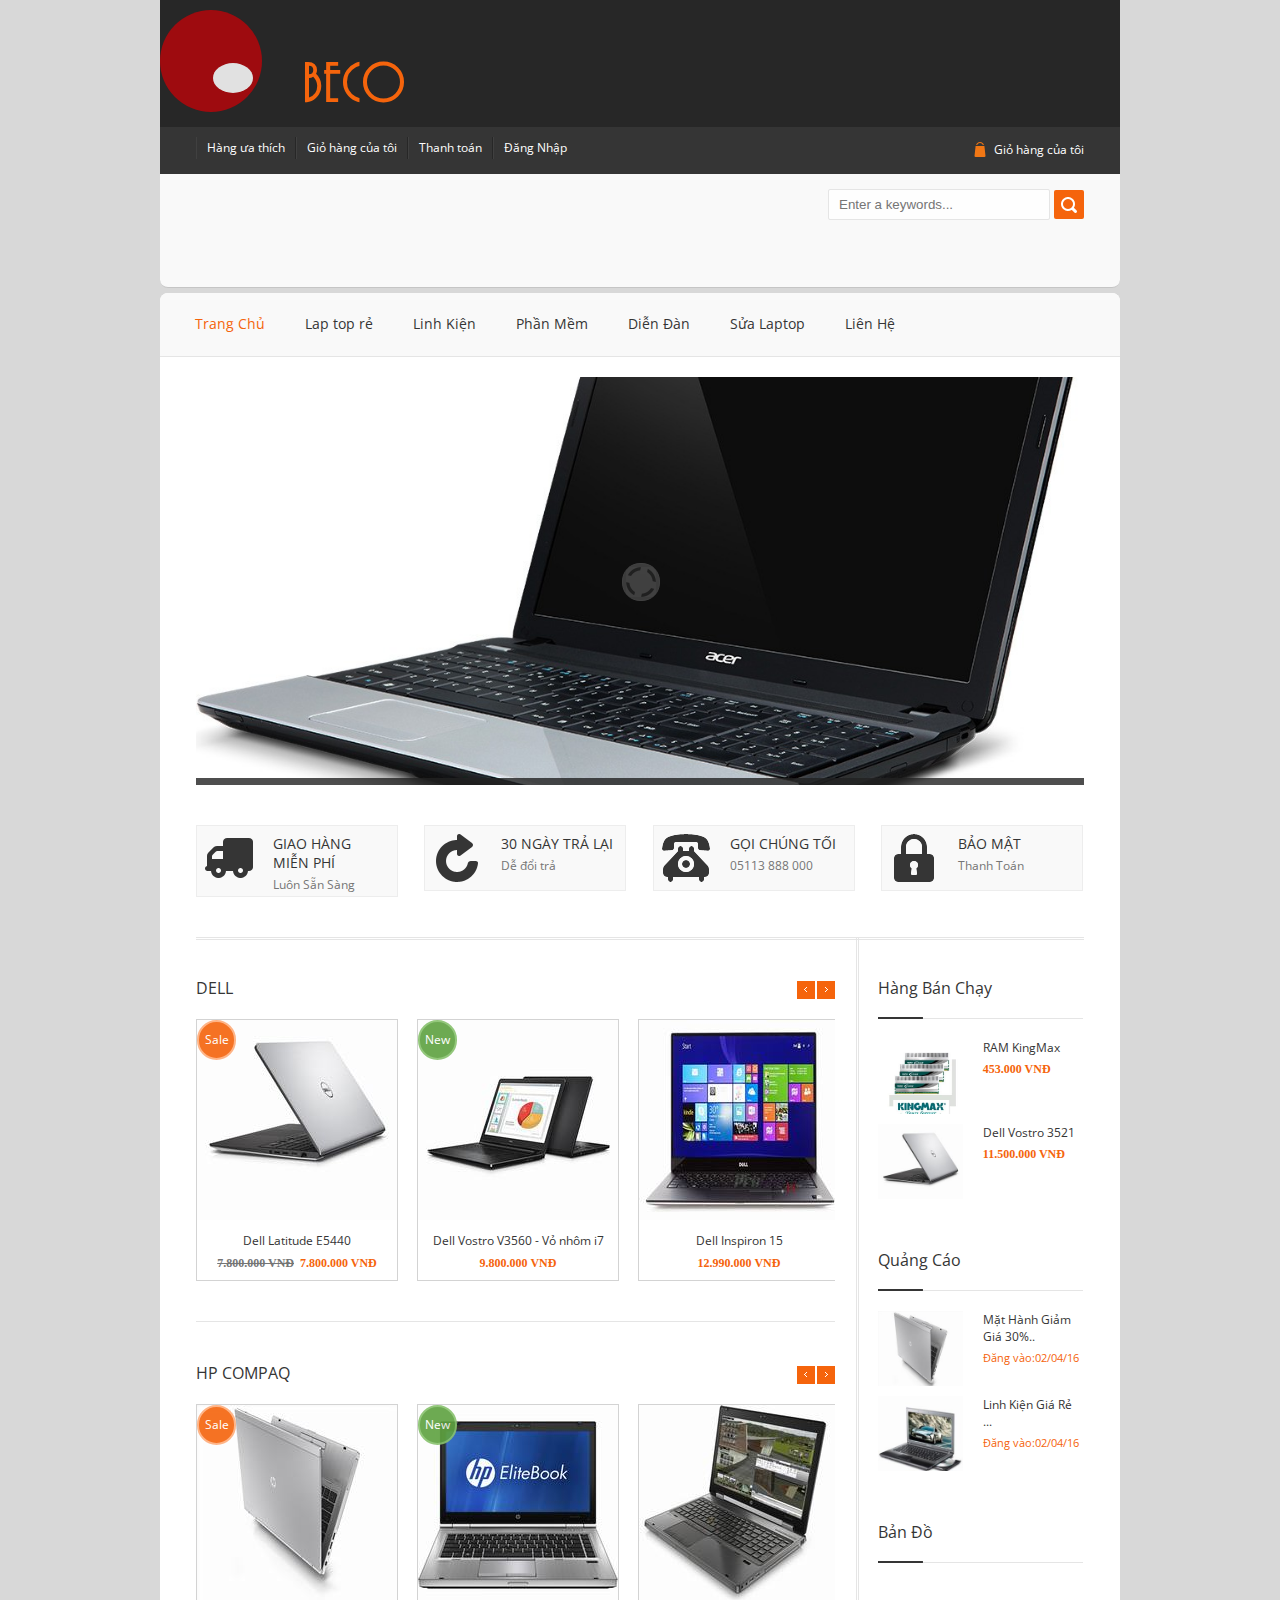
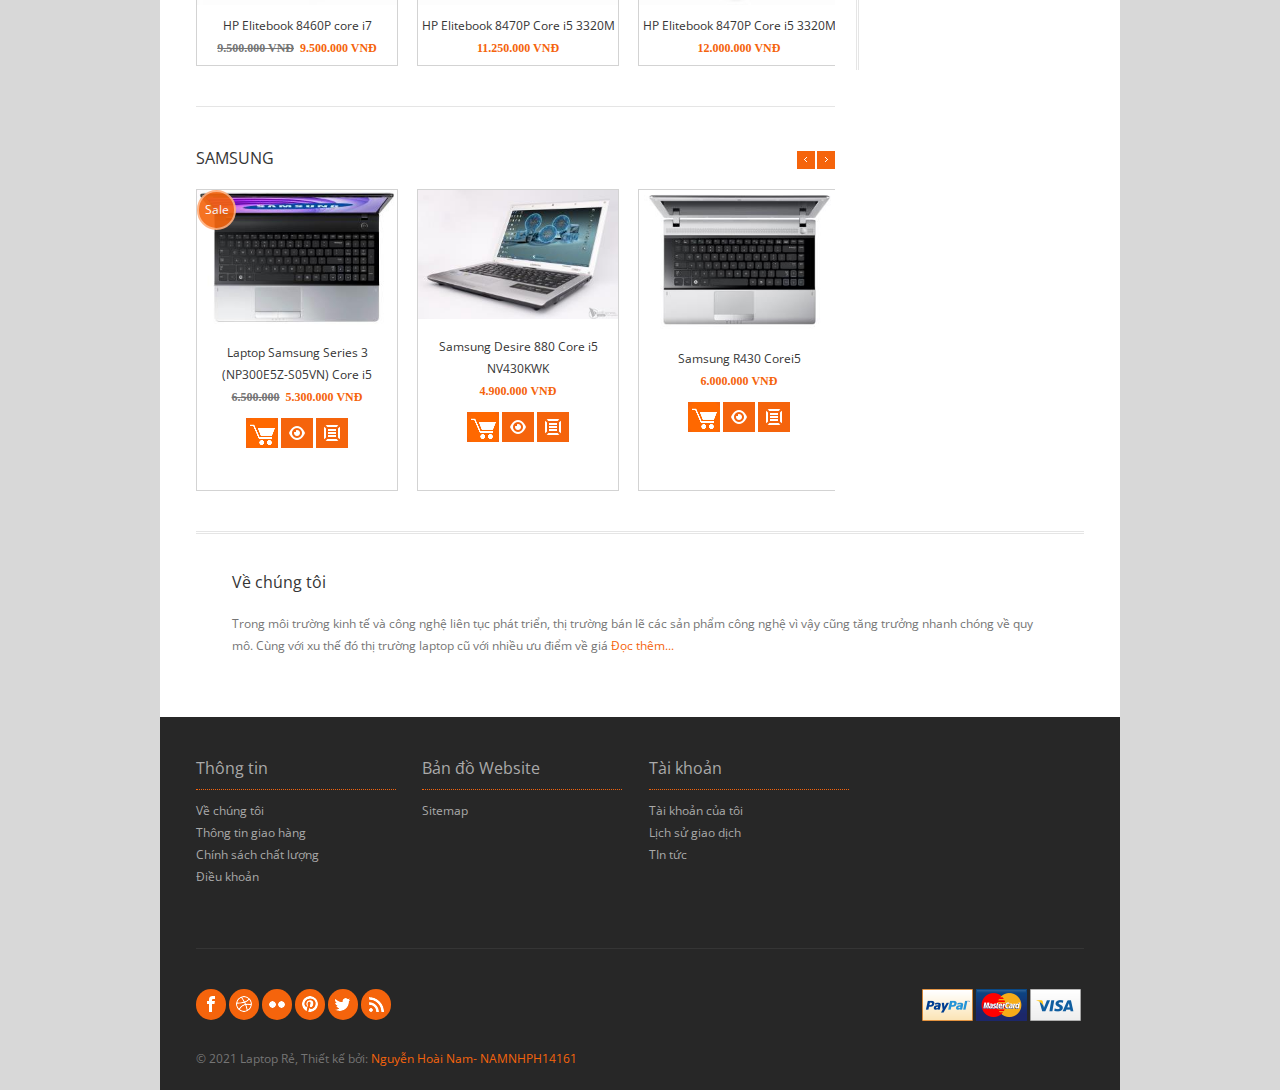
==== index.html @ 818a969f "end" ====
<!DOCTYPE HTML>
<html>

<head>
    <meta http-equiv="Content-Type" content="text/html; charset=utf-8">
    <title>Nguyễn Hoài Nam - NAMNHPH14161 </title>
    <meta name="viewport" content="width=device-width, initial-scale=1.0" />
    <link href="css/style.css" type="text/css" rel="stylesheet" media="screen" />
    <!-- General style -->
    <link href="css/prettyPhoto.css" type="text/css" rel="stylesheet" media="screen">
    <!-- prettyPhoto -->
    <link href="css/tipsy.css" type="text/css" rel="stylesheet" media="screen">
    <!--tooltip-->
    <link href="css/camera.css" type="text/css" rel="stylesheet" media="screen">
    <!--camera-->
    <link href="css/jcarousel.css" type="text/css" rel="stylesheet" media="screen" />
    <!-- list_work -->
    <link href='http://fonts.googleapis.com/css?family=Open+Sans:400,300,600,700|Arvo:400,400italic,700,700italic' rel='stylesheet' type='text/css'>
    <!-- <script src="https://ajax.googleapis.com/ajax/libs/jquery/1.12.0/jquery.min.js"></script> -->
    <script type="text/javascript" src="js/jquery-1.8.2.min.js"></script>
    <script type="text/javascript" src="http://code.google.com/apis/gears/gears_init.js">
    </script>


    <script type="text/javascript" src="js/css3-mediaqueries.js"></script>
    <!--mediaqueries-->
    <script type="text/javascript" src="js/modernizr-1.7.min.js"></script>
    <!--modernizr-->
    <script type="text/javascript" src="js/jquery.prettyPhoto.js"></script>
    <!-- prettyPhoto -->
    <script type="text/javascript" src="js/jquery.tipsy.js"></script>
    <!--tooltip-->
    <script type='text/javascript' src='js/jquery.easing.1.3.js'></script>
    <!--camera slider-->
    <script type='text/javascript' src='js/camera.min.js'></script>
    <!--camera slider-->
    <script type="text/javascript" src="js/jquery.jcarousel.min.js">
    </script>
    <!-- list_work -->
    <script type="text/javascript" src="js/jquery-hover-effect.js"></script>
    <!--Image Hover Effect-->
    <script type='text/javascript' src='js/jquery.hoverIntent.minified.js'></script>
    <!--menu-->
    <script type='text/javascript' src='js/jquery.dcmegamenu.1.3.3.js'></script>
    <!--menu-->
    <script type='text/javascript' src="js/jquery.tweet.js"></script>
    <!--twitter plugin-->
    <script type="text/javascript" src="js/jquery.quovolver.js"></script>
    <!--blockquote-->
    <script type="text/javascript" src="js/custom.js"></script>
    <!--custom-->
    <!--MENU-->
    <script type="text/javascript">
        $(document).ready(function($) {
            $('#mega-menu-3').dcMegaMenu({
                rowItems: '2',
                speed: 'fast',
                effect: 'fade'
            });
        });
    </script>
    <script type="text/javascript" src="http://maps.googleapis.com/maps/api/js?sensor=false&language=vi"></script>
    <script type="text/javascript">
        var map;

        function initialize() {
            var myLatlng = new google.maps.LatLng(10.843928, 106.717672);
            var myOptions = {
                zoom: 16,
                center: myLatlng,
                mapTypeId: google.maps.MapTypeId.ROADMAP
            }
            map = new google.maps.Map(document.getElementById("div_id"), myOptions);
            // Biến text chứa nội dung sẽ được hiển thị
            var text;
            text = "<b style='color:#00F' " +
                "style='text-align:center'>Nhà của mình nè!<br />" +
                "<img src='citihouse-logo.jpg'  /></b>";
            var infowindow = new google.maps.InfoWindow({
                content: text,
                size: new google.maps.Size(100, 50),
                position: myLatlng
            });
            infowindow.open(map);
            var marker = new google.maps.Marker({
                position: myLatlng,
                map: map,
                title: "Cửa hàng Laptop Rẻ"
            });
        }
    </script>
</head>

<body>
    <div id="page_wrap">
        <header>
            <div id="top">
                <div style="text-align: center; float: left;">
                    <svg width="102" height=102>
                        <circle cx=51 cy=51 r=51 style="fill: #9e0b0f;" />
                        <ellipse cx=73 cy=68 rx=20 ry=15 style="fill: #e1e1e1;"></ellipse>
                    </svg>
                    <span id="fontlogo" style="float: initial; top: -10px;">BECO</span>
                </div>

            </div>
            <!--end:top-->
            <div id="top2">
                <ul class="myaccountmenu">
                    <li><a href="#">Hàng ưa thích</a></li>
                    <li><a href="#">Giỏ hàng của tôi</a></li>
                    <li><a href="cart.html">Thanh toán</a></li>
                    <li class="login"><a href="#login-box" class="last login-window">Đăng Nhập</a></li>
                </ul>
                <div id="login-box" class="login-popup">
                    <a href="#" class="close"><img src="images/process-stop.png" class="btn_close" title="Close Window" alt="Close" /></a>
                    <form method="post" class="signin" action="#">
                        <fieldset class="textbox">
                            <label class="username">
                        <span>Tên đăng nhập hoặc email</span>
                        <input id="username" name="username" value="" type="text" autocomplete="on" placeholder="Username">
                        </label>
                            <label class="password">
                        <span>Mật Khẩu</span>
                        <input id="password" name="password" value="" type="password" placeholder="Password">
                        </label>
                            <button class="submit button" type="button">Đăng Nhập</button>
                            <p>
                                <a class="forgot" href="#">Quên mật khẩu?</a> / <a class="register" href="dang-ky.html">Tạo Tài Khoản</a>
                            </p>
                        </fieldset>
                    </form>
                </div>
                <div id="demo-header">
                    <a id="cart-link" href="cart.html" title="Cart">Giỏ hàng của tôi</a>

                </div>
                <!-- /demoheader -->
            </div>
            <!--end:top2-->
            <div id="top3">
                <h1 class="logo"><a href="index.html">Laptop giá rẻ</a></h1>
                <form action="#" method="post" class="search_bar">
                    <fieldset>
                        <input type="text" name="search" class="search" value="Enter a keywords..." onBlur="if (this.value == ''){this.value = 'Enter a keywords...'; }" onFocus="if (this.value== 'Enter a keywords...') {this.value = ''; }" />
                        <input type="submit" name="submit" value="Search" class="submit" />
                    </fieldset>
                </form>
            </div>
            <!--end:top3-->
        </header>
        <div id="container">
            <nav>
                <ul id="mega-menu-3" class="mega-menu">
                    <li class="first"><a href="#" class="current">Trang Chủ</a></li>
                    <li><a href="laptop-re.html">Lap top rẻ</a>
                        <ul>
                            <li><a href="acerhtml">Laptop cũ đời Mới</a>
                                <ul>
                                    <li><a href="dell.html">Dell</a></li>
                                    <li><a href="hp.html">HP</a></li>
                                    <li><a href="acer.html">Acer</a></li>
                                    <li><a href="#">Vaio</a></li>
                                    <li><a href="#">Toshiba</a></li>
                                    <li><a href="#">Samsung</a></li>
                                </ul>
                            </li>

                        </ul>
                    </li>

                    <li><a href="linh-kien.html">Linh Kiện</a>
                        <ul>
                            <li><a href="#">Màn Hình</a></li>
                            <li><a href="linhkien-chuot.html">Chuột</a></li>
                            <li><a href="#">Bàn Phím</a></li>
                            <li><a href="#">CPU</a></li>
                            <li><a href="#">RAM</a></li>
                            <li><a href="#">Sạc pin</a></li>
                        </ul>
                    </li>
                    <li><a href="phan-mem.html">Phần Mềm</a>
                        <ul>
                            <li>
                                <ul>
                                    <li><a href="#">Văn Phòng</a></li>
                                    <li><a href="#">Diệt Virus</a></li>
                                    <li><a href="#">Đồ Họa</a></li>
                                </ul>

                            </li>

                        </ul>
                    </li>
                    <li><a href="#">Diễn Đàn</a>

                    </li>
                    <li><a href="#">Sửa Laptop</a>
                        <ul>
                            <li><a href="#">Sửa màn hình</a></li>
                            <li><a href="#">Sửa bàn phím</a></li>
                            <li><a href="#">Sửa Main Laptop</a></li>

                        </ul>
                    </li>
                    <li><a href="ban-do.html">Liên Hệ</a></li>
                </ul>
            </nav>
            <!--end:grey-->
            <div class="content-wrap">
                <div id="featured">
                    <div class="camera_wrap camera_emboss " id="camera_wrap_1">
                        <div data-src="images/featured/dell-1.jpg">
                            <div class="camera_caption moveFromLeft">
                                <h2>ACER- Phong Cách Thượng Lưu</h2>
                                <p>Thiết kế hoàn hảo. </p>
                                <div class="button">
                                    <a href="#">Cho vào giỏ</a>
                                    <a href="#">Thanh Toán</a>
                                </div>
                            </div>
                        </div>
                        <div data-src="images/featured/vaio-2.jpg">
                            <div class="camera_caption moveFromLeft">
                                <h2>VAIO</h2>
                                <p>Cấu hình cao- Giá cả phải chăng. </p>
                                <div class="button">
                                    <a href="#">Cho vào giỏ</a>
                                    <a href="#">Thanh Toán</a>
                                </div>
                            </div>
                        </div>
                        <div data-src="images/featured/vaio-3.jpg">
                            <div class="camera_caption moveFromLeft">
                                <h2>VAIO</h2>
                                <p>Mượt mà, đậm phong cách. </p>
                                <div class="button">
                                    <a href="#">Cho vào giỏ</a>
                                    <a href="#">Thanh Toán</a>
                                </div>
                            </div>
                        </div>
                        <div data-src="images/featured/acer-4.jpg">
                            <div class="camera_caption moveFromLeft">
                                <h2>ACER- Vươn lên tầm cao mới</h2>
                                <p>Cấu hình mạnh- Giá phải chăng. </p>
                                <div class="button">
                                    <a href="#">Cho vào giỏ</a>
                                    <a href="#">Thanh Toán</a>
                                </div>
                            </div>
                        </div>
                    </div>
                    <!-- #camera_wrap_1 -->
                    <div style="clear:both; display:block; height:40px"></div>
                </div>
                <!--end:featured-->
                <div id="intro">
                    <div class="one-fourth serv first">
                        <img src="images/service-1.png" alt="">
                        <h3><a href="#">Giao Hàng Miễn Phí</a></h3>
                        <span>Luôn Sẵn Sàng</span>
                    </div>
                    <div class="one-fourth serv">
                        <img src="images/service-2.png" alt="">
                        <h3><a href="#">30 ngày trả lại</a></h3>
                        <span>Dễ đổi trả</span>
                    </div>
                    <div class="one-fourth serv">
                        <img src="images/service-3.png" alt="">
                        <h3><a href="#">Gọi chúng tối</a></h3>
                        <span>05113 888 000</span>
                    </div>
                    <div class="one-fourth serv">
                        <img src="images/service-4.png" alt="">
                        <h3><a href="#">Bảo mật</a></h3>
                        <span>Thanh Toán</span>
                    </div>
                </div>
                <div class="container-2">
                    <section class="content">
                        <div class="list_work">
                            <h4>DELL</h4>
                            <ul id="mycarousel" class="jcarousel-skin-tango item da-thumbs">
                                <li style="border: solid lightgray 1px;">
                                    <img src="images/products/dell1.jpg" alt="" />
                                    <span>Dell Latitude E5440<br><small class="sale">7.800.000 VNĐ</small>&nbsp;&nbsp;<small>7.800.000 VNĐ</small></span>
                                    <span class="sale">Sale</span>
                                    <article class="da-animate da-slideFromRight" style="display: block;">
                                        <h3>Dell Latitude E5440</h3>
                                        <p>
                                            <a href="chi-tiet-san-pham-DellE5440.html" class="link tip" title="Detail"></a>&nbsp;
                                            <a href="#" class="cart tip" title="Thêm Vào Giỏ"></a>&nbsp;&nbsp;
                                            <a href="images/preview/dell-1.png" rel="prettyPhoto[gallery1]" class="zoom tip" title="Phóng To"></a>
                                        </p>
                                    </article>
                                </li>
                                <li style="border: solid lightgray 1px;">
                                    <img src="images/products/dell4.jpg" alt="" />
                                    <span>Dell Vostro V3560 - Vỏ nhôm i7<br><small>9.800.000 VNĐ</small></span>
                                    <span class="new">New</span>
                                    <article class="da-animate da-slideFromRight" style="display: block;">
                                        <h3>Dell Vostro V3560</h3>
                                        <p>
                                            <a href="chi-tiet-san-pham-Dell3560.html" class="link tip" title="Detail"></a>&nbsp;
                                            <a href="#" class="cart tip" title="Thêm Vào Giỏ"></a>&nbsp;&nbsp;
                                            <a href="images/preview/dell-2.png" rel="prettyPhoto[gallery1]" class="zoom tip" title="Phóng To"></a>
                                        </p>
                                    </article>
                                </li>
                                <li style="border: solid lightgray 1px;">
                                    <img src="images/products/dell2.jpg" alt="" />
                                    <span>Dell Inspiron 15<br><small>12.990.000 VNĐ</small></span>
                                    <article class="da-animate da-slideFromRight" style="display: block;">
                                        <h3>Dell Inspiron 15</h3>
                                        <p>
                                            <a href="#" class="link tip" title="Detail"></a>&nbsp;
                                            <a href="#" class="cart tip" title="Thêm Vào Giỏ"></a>&nbsp;&nbsp;
                                            <a href="images/preview/dell-3.png" rel="prettyPhoto[gallery1]" class="zoom tip" title="Phóng To"></a>
                                        </p>
                                    </article>
                                </li>
                                <li style="border: solid lightgray 1px;">
                                    <img src="images/products/dell3.jpg" alt="" />
                                    <span>Dell Vostro 3560<br><small>9.250.000 VNĐ</small></span>
                                    <article class="da-animate da-slideFromRight" style="display: block;">
                                        <h3>Dell Vostro 3560</h3>
                                        <p>
                                            <a href="chitiet-sanpham.html" class="link tip" title="Detail"></a>&nbsp;
                                            <a href="#" class="cart tip" title="Thêm Vào Giỏ"></a>&nbsp;&nbsp;
                                            <a href="images/preview/dell-2.png" rel="prettyPhoto[gallery1]" class="zoom tip" title="Phóng To"></a>
                                        </p>
                                    </article>
                                </li>
                                <li style="border: solid lightgray 1px;">
                                    <img src="images/products/dell2.jpg" alt="" />
                                    <span>Dell Latitude E6420<br><small>10.250.000 VNĐ</small></span>
                                    <article class="da-animate da-slideFromRight" style="display: block;">
                                        <h3>Dell Latitude E6420</h3>
                                        <p>
                                            <a href="chitiet-sanpham.html" class="link tip" title="Detail"></a>&nbsp;
                                            <a href="#" class="cart tip" title="Thêm Vào Giỏ"></a>&nbsp;&nbsp;
                                            <a href="images/preview/dell-3.png" rel="prettyPhoto[gallery1]" class="zoom tip" title="Phóng To"></a>
                                        </p>
                                    </article>
                                </li>
                                <li style="border: solid lightgray 1px;">
                                    <img src="images/products/dell1.jpg" alt="" />
                                    <span>Dell Inspiton 3240<br><small>7.250.000 VNĐ</small></span>
                                    <article class="da-animate da-slideFromRight" style="display: block;">
                                        <h3>Dell Inspiton 3240</h3>
                                        <p>
                                            <a href="chitiet-sanpham.html" class="link tip" title="Detail"></a>&nbsp;
                                            <a href="#" class="cart tip" title="Thêm Vào Giỏ"></a>&nbsp;&nbsp;
                                            <a href="images/preview/dell-1.png" rel="prettyPhoto[gallery1]" class="zoom tip" title="Phóng To"></a>
                                        </p>
                                    </article>
                                </li>
                            </ul>
                        </div>
                        <!--end:list_work-->


                        <div class="list_work">
                            <h4>HP COMPAQ</h4>
                            <ul id="mycarousel" class="jcarousel-skin-tango item da-thumbs">
                                <li style="border: solid lightgray 1px;">
                                    <img src="images/products/hp-1.jpg" alt="" />
                                    <span>HP Elitebook 8460P core i7<br><small class="sale">9.500.000 VNĐ</small>&nbsp;&nbsp;<small>9.500.000 VNĐ</small></span>
                                    <span class="sale">Sale</span>
                                    <article class="da-animate da-slideFromRight" style="display: block;">
                                        <h3>HP Elitebook 8460P core i7</h3>
                                        <p>
                                            <a href="#" class="link tip" title="Detail"></a>&nbsp;
                                            <a href="#" class="cart tip" title="Thêm Vào Giỏ"></a>&nbsp;&nbsp;
                                            <a href="images/preview/hp-1.png" rel="prettyPhoto[gallery1]" class="zoom tip" title="Phóng To"></a>
                                        </p>
                                    </article>
                                </li>
                                <li style="border: solid lightgray 1px;">
                                    <img src="images/products/hp-2.jpg" alt="" />
                                    <span>HP Elitebook 8470P Core i5 3320M<br><small>11.250.000 VNĐ</small></span>
                                    <span class="new">New</span>
                                    <article class="da-animate da-slideFromRight" style="display: block;">
                                        <h3>HP Elitebook 8470P Core i5 3320M</h3>
                                        <p>
                                            <a href="#" class="link tip" title="Detail"></a>&nbsp;
                                            <a href="#" class="cart tip" title="Thêm Vào Giỏ"></a>&nbsp;&nbsp;
                                            <a href="images/preview/hp-2.png" rel="prettyPhoto[gallery1]" class="zoom tip" title="Phóng To"></a>
                                        </p>
                                    </article>
                                </li>
                                <li style="border: solid lightgray 1px;">
                                    <img src="images/products/hp-3.jpg" alt="" />
                                    <span>HP Elitebook 8470P Core i5 3320M<br><small>12.000.000 VNĐ</small></span>
                                    <article class="da-animate da-slideFromRight" style="display: block;">
                                        <h3>HP Elitebook 8470P Core i5 3320M</h3>
                                        <p>
                                            <a href="#" class="link tip" title="Detail"></a>&nbsp;
                                            <a href="#" class="cart tip" title="Thêm Vào Giỏ"></a>&nbsp;&nbsp;
                                            <a href="images/preview/hp-3.png" rel="prettyPhoto[gallery1]" class="zoom tip" title="Phóng To"></a>
                                        </p>
                                    </article>
                                </li>
                                <li style="border: solid lightgray 1px;">
                                    <img src="images/products/hp-4.jpg" alt="" />
                                    <span>Dell Vostro 3560<br><small>9.250.000 VNĐ</small></span>
                                    <article class="da-animate da-slideFromRight" style="display: block;">
                                        <h3>Dell Vostro 3560</h3>
                                        <p>
                                            <a href="chitiet-sanpham.html" class="link tip" title="Detail"></a>&nbsp;
                                            <a href="#" class="cart tip" title="Thêm Vào Giỏ"></a>&nbsp;&nbsp;
                                            <a href="images/preview/hp-1.png" rel="prettyPhoto[gallery1]" class="zoom tip" title="Phóng To"></a>
                                        </p>
                                    </article>
                                </li>
                                <li style="border: solid lightgray 1px;">
                                    <img src="images/products/hp-5.jpg" alt="" />
                                    <span>Dell Latitude E6420<br><small>10.250.000 VNĐ</small></span>
                                    <article class="da-animate da-slideFromRight" style="display: block;">
                                        <h3>Dell Latitude E6420</h3>
                                        <p>
                                            <a href="chitiet-sanpham.html" class="link tip" title="Detail"></a>&nbsp;
                                            <a href="#" class="cart tip" title="Thêm Vào Giỏ"></a>&nbsp;&nbsp;
                                            <a href="images/preview/hp-3.png" rel="prettyPhoto[gallery1]" class="zoom tip" title="Phóng To"></a>
                                        </p>
                                    </article>
                                </li>
                                <li style="border: solid lightgray 1px;">
                                    <img src="images/products/hp-6.jpg" alt="" />
                                    <span>Dell Inspiton 3240<br><small>7.250.000 VNĐ</small></span>
                                    <article class="da-animate da-slideFromRight" style="display: block;">
                                        <h3>Dell Inspiton 3240</h3>
                                        <p>
                                            <a href="chitiet-sanpham.html" class="link tip" title="Detail"></a>&nbsp;
                                            <a href="#" class="cart tip" title="Thêm Vào Giỏ"></a>&nbsp;&nbsp;
                                            <a href="images/preview/hp-3.png" rel="prettyPhoto[gallery1]" class="zoom tip" title="Phóng To"></a>
                                        </p>
                                    </article>
                                </li>
                            </ul>
                        </div>
                        <!--end:list_work-->



                        <div class="list_work list_work2">
                            <h4>SAMSUNG</h4>
                            <ul id="mycarouselnew" class="jcarousel-skin-tango item">
                                <li style="border: solid lightgray 1px;">
                                    <img src="images/products/ss-1.jpg" alt="" />
                                    <span>Laptop Samsung Series 3 (NP300E5Z-S05VN) Core i5 <br><small class="sale">6.500.000</small>&nbsp;&nbsp;<small>5.300.000 VNĐ</small></span>
                                    <span class="sale">Sale</span>
                                    <ul>
                                        <li><a href="#" class="cart tip" title="Thêm Vào Giỏ">Thêm Vào Giỏ</a></li>
                                        <li><a href="images/preview/samsung-1.png" rel="prettyPhoto[gallery1]" class="zoom tip" title="Zoom">Phóng To</a></li>
                                        <li><a href="#" class="compare tip" title="Compare">So Sánh</a></li>
                                    </ul>
                                </li>
                                <li style="border: solid lightgray 1px;">
                                    <img src="images/products/ss-2.jpg" alt="" />
                                    <span>Samsung Desire 880 Core i5 NV430KWK<br><small>4.900.000 VNĐ</small></span>
                                    <ul>
                                        <li><a href="#" class="cart tip" title="Thêm Vào Giỏ">Thêm Vào Giỏ</a></li>
                                        <li><a href="images/preview/samsung-2.png" rel="prettyPhoto[gallery1]" class="zoom tip" title="Zoom">Phóng To</a></li>
                                        <li><a href="http://html5awesome.com/themeforest/shopymart/#.html" class="compare tip" title="Compare">So Sánh</a></li>
                                    </ul>
                                </li>
                                <li style="border: solid lightgray 1px;">
                                    <img src="images/products/ss-3.jpg" alt="" />
                                    <span>Samsung R430 Corei5<br><small>6.000.000 VNĐ</small></span>
                                    <ul>
                                        <li><a href="#" class="cart tip" title="Thêm Vào Giỏ">Thêm Vào Giỏ</a></li>
                                        <li><a href="images/preview/samsung-3.png" rel="prettyPhoto[gallery1]" class="zoom tip" title="Zoom">Phóng To</a></li>
                                        <li><a href="#" class="compare tip" title="Compare">So Sánh</a></li>
                                    </ul>
                                </li>
                                <li style="border: solid lightgray 1px;">
                                    <img src="images/products/ss-4.jpg" alt="" />
                                    <span>Samsung NP-N148-DP08NV<br><small>10.250.000 VNĐ</small></span>
                                    <ul>
                                        <li><a href="#" class="cart tip" title="Thêm Vào Giỏ">Thêm Vào Giỏ</a></li>
                                        <li><a href="images/preview/samsung-1.png" rel="prettyPhoto[gallery1]" class="zoom tip" title="Zoom">Phóng To</a></li>
                                        <li><a href="http://html5awesome.com/themeforest/shopymart/#.html" class="compare tip" title="Compare">So Sánh</a></li>
                                    </ul>
                                </li>
                                <li style="border: solid lightgray 1px;">
                                    <img src="images/products/ss-5.jpg" alt="" />
                                    <span>Samsung R439-DA09VN -core i5 <br><small>4.200.000 VNĐ</small></span>
                                    <ul>
                                        <li><a href="#" class="cart tip" title="Thêm Vào Giỏ">Thêm Vào Giỏ</a></li>
                                        <li><a href="images/preview/samsung-1.png" rel="prettyPhoto[gallery1]" class="zoom tip" title="Zoom">Phóng To</a></li>
                                        <li><a href="#" class="compare tip" title="Compare">So Sánh</a></li>
                                    </ul>
                                </li>
                                <li style="border: solid lightgray 1px;">
                                    <img src="images/products/ss-6.jpg" alt="" />
                                    <span>Samsung R439-DA09VN -core i5<br><small>5.250.000 VNĐ</small></span>
                                    <ul>
                                        <li><a href="#" class="cart tip" title="Thêm Vào Giỏ">Thêm Vào Giỏ</a></li>
                                        <li><a href="images/preview/samsung-1.png" rel="prettyPhoto[gallery1]" class="zoom tip" title="Zoom">Phóng To</a></li>
                                        <li><a href="#" class="compare tip" title="Compare">So Sánh</a></li>
                                    </ul>
                                </li>
                            </ul>
                        </div>
                        <!--end:list_work-->
                    </section>
                    <aside class="sidebar">
                        <div class="side">
                            <h4>Hàng Bán Chạy</h4>
                            <div class="entry">
                                <div class="da-thumbs">
                                    <div>
                                        <img src="images/linhkien/ram-1.jpg" alt="">
                                        <article class="da-animate da-slideFromRight" style="display: block;">
                                            <p>
                                                <a href="linhkien-ram.html" class="link"></a>
                                            </p>
                                        </article>
                                    </div>
                                </div>
                                <h3><a href="linhkien-ram.html">RAM KingMax </a></h3>
                                <small>453.000 VNĐ</small>
                            </div>
                            <div class="entry">
                                <div class="da-thumbs">
                                    <div>
                                        <img src="images/products/dell-1.jpg" alt="">
                                        <article class="da-animate da-slideFromRight" style="display: block;">
                                            <p>
                                                <a href="chi-tiet-san-pham-Dell3560" class="link"></a>
                                            </p>
                                        </article>
                                    </div>
                                </div>
                                <h3><a href="chi-tiet-san-pham-Dell3560">Dell Vostro 3521</a></h3>
                                <small>11.500.000 VNĐ</small>
                            </div>
                        </div>
                        <!--end:side-->
                        <div class="side">
                            <h4>Quảng Cáo</h4>
                            <div class="entry">
                                <div class="da-thumbs">
                                    <div>
                                        <img src="images/products/hp-1.jpg" alt="">
                                        <article class="da-animate da-slideFromRight" style="display: block;">
                                            <p>
                                                <a href="#" class="link"></a>
                                            </p>
                                        </article>
                                    </div>
                                </div>
                                <h3><a href="blog.html">Mặt Hành Giảm Giá 30%..</a></h3>
                                <span><a href="blog.html">Đăng vào:02/04/16</a></span>
                            </div>
                            <div class="entry">
                                <div class="da-thumbs">
                                    <div>
                                        <img src="images/products/ss-5.jpg" alt="">
                                        <article class="da-animate da-slideFromRight" style="display: block;">
                                            <p>
                                                <a href="#" class="link"></a>
                                            </p>
                                        </article>
                                    </div>
                                </div>
                                <h3><a href="blog.html">Linh Kiện Giá Rẻ ...</a></h3>
                                <span><a href="blog.html">Đăng vào:02/04/16</a></span>
                            </div>
                        </div>
                        <!--end:side-->
                        <div class="side">
                            <h4>Bản Đồ</h4>
                            <div>
                                <p>
                                    <a href="ban-do.html" class="link"> <img src="images/map.jpg" alt=""></a>
                                </p>

                            </div>
                        </div>
                    </aside>
                </div>
                <!--end:container-2-->
                <div class="container-2">
                    <div style="clear:both; display:block; height:40px"></div>
                    <div class="content-wrap">
                        <h4>Về chúng tôi</h4>
                        <p>Trong môi trường kinh tế và công nghệ liên tục phát triển, thị trường bán lẽ các sản phẩm công nghệ vì vậy cũng tăng trưởng nhanh chóng về quy mô. Cùng với xu thế đó thị trường laptop cũ với nhiều ưu điểm về giá<a href="#"> Đọc thêm...</a></p>

                    </div>
                    <div class="one-third">
                        <div class='tweet query'></div>
                    </div>
                    <div class="one-third">
                        <div class="fb-like-box" data-href="http://www.facebook.com/HTML5Awesome" data-width="280" data-show-faces="true" data-stream="false" data-border-color="#e5e5e5" data-header="false"></div>
                    </div>
                </div>
                <!--end:container-2-->

            </div>
            <!--end:content-wrap-->
            <footer>
                <div class="content-wrap">
                    <div class="one-fourth first">
                        <h4>Thông tin</h4>
                        <ul>
                            <li><a href="#">Về chúng tôi</a></li>
                            <li><a href="#">Thông tin giao hàng</a></li>
                            <li><a href="#">Chính sách chất lượng</a></li>
                            <li><a href="#">Điều khoản</a></li>
                        </ul>
                    </div>
                    <div class="one-fourth">
                        <h4>Bản đồ Website</h4>
                        <ul>
                            <li><a href="#">Sitemap</a></li>

                        </ul>
                    </div>

                    <div class="one-fourth">
                        <h4>Tài khoản</h4>
                        <ul>
                            <li><a href="#">Tài khoản của tôi</a></li>
                            <li><a href="#">Lịch sử giao dịch</a></li>
                            <li><a href="#">TIn tức</a></li>
                        </ul>
                    </div>
                </div>
                <div class="content-wrap">
                    <div style="clear:both; display:block;" class="social-wrap"></div>
                    <ul class="social">
                        <li>
                            <a href="#" class="tip" title="Facebook"><img src="images/social-icon-facebook.png" alt="Facebook"></a>
                        </li>
                        <li>
                            <a href="#" class="tip" title="Dribbble"><img src="images/social-icon-dribbble.png" alt="Dribbble"></a>
                        </li>
                        <li>
                            <a href="#" class="tip" title="Flickr"><img src="images/social-icon-flickr.png" alt="Flickr"></a>
                        </li>
                        <li>
                            <a href="#" class="tip" title="Pinterest"><img src="images/social-icon-pinterest.png" alt="Pinterest"></a>
                        </li>
                        <li>
                            <a href="#" class="tip" title="Twitter"><img src="images/social-icon-twitter.png" alt="Twitter"></a>
                        </li>
                        <li>
                            <a href="#" class="tip" title="RSS"><img src="images/social-icon-rss.png" alt="RSS"></a>
                        </li>
                    </ul>
                    <ul class="payment">
                        <li>
                            <a href="#" class="tip" title="Paypal"><img src="images/payment-icon-paypal.png" alt="Paypal"></a>
                        </li>
                        <li>
                            <a href="#" class="tip" title="Master Card"><img src="images/payment-icon-mastercard.png" alt="Master Card"></a>
                        </li>
                        <li>
                            <a href="#" class="tip" title="Visa"><img src="images/payment-icon-visa.png" alt="Visa"></a>
                        </li>
                    </ul>
                    <p style="clear:both; display:block;">&copy; 2021 Laptop Rẻ, Thiết kế bởi: <a href="#">Nguyễn Hoài Nam- NAMNHPH14161</a></p>
                </div>
            </footer>
        </div>
        <!--end:container-->
    </div>
    <!--end:page_wrap-->

    <script type="text/javascript">
        //------JCAROUSEL-------------
        function mycarousel_initCallback(carousel) {
            // Disable autoscrolling if the user clicks the prev or next button.
            carousel.buttonNext.bind('click', function() {
                carousel.startAuto(0);
            });
            carousel.buttonPrev.bind('click', function() {
                carousel.startAuto(0);
            });
            // Pause autoscrolling if the user moves with the cursor over the clip.
            carousel.clip.hover(function() {
                carousel.stopAuto();
            }, function() {
                carousel.startAuto();
            });
        };
        jQuery(document).ready(function() {
            jQuery('#mycarousel, #mycarouselnew').jcarousel({
                auto: 0,
                wrap: 'last',
                initCallback: mycarousel_initCallback
            });
        });
    </script>

</body>

</html>
---- css/style.css ----
/*--------------------------
RESET
---------------------------*/

html,
body,
div,
span,
applet,
object,
iframe,
h1,
h2,
h3,
h4,
h5,
h6,
p,
blockquote,
pre,
a,
abbr,
acronym,
address,
big,
cite,
code,
del,
dfn,
em,
img,
ins,
kbd,
q,
s,
samp,
small,
strike,
strong,
sub,
sup,
tt,
var,
b,
u,
i,
center,
dl,
dt,
dd,
ol,
ul,
li,
fieldset,
form,
label,
legend,
table,
caption,
tbody,
tfoot,
thead,
tr,
th,
td,
article,
aside,
canvas,
details,
figcaption,
figure,
footer,
header,
hgroup,
menu,
nav,
section,
summary,
time,
mark,
audio,
video {
    margin: 0;
    padding: 0
}

article,
aside,
details,
figcaption,
figure,
footer,
header,
hgroup,
menu,
nav,
section {
    display: block
}

table {
    border-collapse: collapse;
    border-spacing: 0
}

fieldset,
img {
    border: 0
}

address,
caption,
cite,
dfn,
th,
var {
    font-style: normal;
    font-weight: normal;
}

caption,
th {
    text-align: left
}

h1,
h2,
h3,
h4,
h5,
h6 {
    font-size: 100%;
    font-weight: normal;
}

q:before,
q:after {
    content: ''
}

abbr,
acronym {
    border: 0
}

@font-face {
    font-family: myFont;
    src: url(../font/UTM\ Avenida.ttf);
}

#fontlogo {
    font-family: myFont;
    font-size: 60px;
    color: #e54f26;
    position: relative;
}


/*--------------------------
GLOBAL
---------------------------*/

html {
    overflow-y: scroll;
}

body {
    background: #d8d8d8;
    font-family: 'Open Sans', sans-serif;
    font-weight: 400;
}

.clearfix:after {
    content: "";
    display: block;
    clear: both;
    visibility: hidden;
    line-height: 0;
    height: 0
}

.clearfix {
    display: inline-block
}

html[xmlns] .clearfix {
    display: block
}

* html .clearfix {
    height: 1%
}

.fl {
    float: left;
}

.fr {
    float: right;
}

.icon_left {
    float: left;
    margin-right: 10px;
}

a img {
    border: 0;
}

a,
a:link {
    color: #f5640c;
    text-decoration: none;
}

a:hover {
    color: #f5640c !important;
    text-decoration: none;
}

::selection {
    background: rgb(245, 100, 12);
    color: #fafafa;
}

::-moz-selection {
    background: rgb(245, 100, 12);
    color: #fafafa;
}

img::selection {
    background: transparent;
}

img::-moz-selection {
    background: transparent;
}

h1,
h2,
h3,
h4,
h5,
h6 {
    margin: 0px 0 20px 0;
    color: #353535;
    font-family: 'Open Sans', sans-serif;
    font-weight: 400;
}

h1 {
    font-size: 24px;
}

h2 {
    font-size: 20px;
}

h3 {
    font-size: 18px;
}

h4 {
    font-size: 16px;
}

h5 {
    font-size: 12px;
}

h6 {
    font-size: 10px;
}

ul,
ol {
    margin-bottom: 20px;
}

ul,
ol,
{
    margin-left: 20px;
    font-size: 12px;
}

p,
span,
small,
li {
    font-size: 12px;
    line-height: 22px;
    color: #757575 !important;
}

p {
    color: #757575 !important;
    margin-bottom: 20px !important;
    font-family: 'Open Sans', sans-serif;
    font-weight: 400;
}

figure,
img {
    max-width: 100%;
    height: auto;
    margin-bottom: 20px;
}

img.left {
    margin: 0 20px 0 0;
    float: left;
}

img.right {
    margin: 0 0 0 20px;
    float: right;
}

img.center {
    display: block;
    margin-left: auto;
    margin-right: auto;
}

object,
embed,
video {
    max-width: 100%;
    height: auto
}

.video-container {
    position: relative;
    padding-bottom: 45%;
    padding-top: 30px;
    height: 0;
    overflow: hidden;
    margin-bottom: 23px;
}

.video-container iframe,
.video-container object,
.video-container embed {
    position: absolute;
    top: 0;
    left: 0;
    width: 100%;
    height: 100%;
}

.aligncenter {
    text-align: center;
}

.alignleft {
    text-align: left;
}

.alignright {
    text-align: right;
}


/*--------------------------
COLUMN
---------------------------*/

.whole {
    width: 100%;
    float: left;
    margin-bottom: 40px;
}

.one-half {
    width: 48%;
    float: left;
    margin-left: 3.3%;
    margin-bottom: 40px;
}

.one-third {
    width: 31.1%;
    float: left;
    margin-left: 3.2%;
    margin-bottom: 40px;
}

.one-fourth {
    width: 22.5%;
    float: left;
    margin-left: 3%;
    margin-bottom: 40px;
}

.three-fourth {
    width: 73.7%;
    float: left;
    margin-left: 3.5%;
    margin-bottom: 40px;
}

.one-fifth {
    width: 17%;
    float: left;
    margin-left: 3.5%;
}


/*--------------------------
LAYOUT
---------------------------*/

#page_wrap {
    margin: 0 auto;
    max-width: 60em;
    padding: 0;
    /* 988px / 16px = 61.75em */
}

header {
    width: 100%;
    float: left;
    margin-bottom: 5px;
}

#container {
    width: 100%;
    float: left;
    background: #fff;
    border-top-left-radius: 8px;
    border-top-right-radius: 8px;
}

.content-wrap {
    margin: 0 36px;
    display: block;
}

.container-2 {
    width: 100%;
    float: left;
    background: url(../images/border-horizontal.png) repeat-x top;
}

section.content {
    width: 72%;
    float: left;
    padding: 40px 0 0 0;
}

aside.sidebar {
    width: 25.7%;
    float: right;
    padding: 40px 0 0 0;
    background: url(../images/border-vertical.png) repeat-y left top;
}

footer {
    float: left;
    width: 100%;
    background: #272727;
    padding: 40px 0 0 0;
}


/*-------------*/


/*   CONTENT   */


/*-------------*/

#top {
    background: #272727;
    float: left;
    width: 100%;
    padding: 10px 0;
    text-align: center;
}

#top span {
    float: left;
    color: #f5640c !important;
    margin-left: 36px;
}

#top div {
    float: right;
    margin: 0 36px 0 0;
}

#top div p {
    color: #fff;
    float: left;
    margin: 0 0 0 20px !important;
}

select {
    padding: 3px;
    margin: 0;
    width: 140px;
    font-size: 12px;
    background: #171717;
    border: 1px solid #353535;
    color: #5d5d5d;
    outline: none;
    display: inline-block;
    -webkit-appearance: none;
    -moz-appearance: none;
    appearance: none;
    cursor: pointer;
}

#top label {
    position: relative;
    margin-left: 5px;
}

#top label:after {
    content: '<>';
    font: 11px "Consolas", monospace;
    color: #aaa;
    -webkit-transform: rotate(90deg);
    -moz-transform: rotate(90deg);
    -ms-transform: rotate(90deg);
    transform: rotate(90deg);
    right: 10px;
    top: -1px;
    padding: 0 0 2px;
    position: absolute;
    pointer-events: none;
}

#top label:before {
    content: '';
    right: 5px;
    top: -3px;
    width: 22px;
    height: 21px;
    background: #353535;
    position: absolute;
    pointer-events: none;
    display: block;
}

#top2 {
    background: #353535;
    float: left;
    width: 100%;
    padding: 10px 0;
}

#top2 ul.myaccountmenu {
    float: left;
    margin: 0 0 0 36px;
}

#top2 ul.myaccountmenu li {
    list-style: none;
    float: left;
}

#top2 ul.myaccountmenu li a {
    color: #fff;
    float: left;
    border-right: 1px solid #272727;
    border-left: 1px solid #404040;
    padding: 0 10px;
}

#top2 ul.myaccountmenu li a:hover {
    color: #f5640c;
}

#top2 ul.myaccountmenu li a.first {
    padding-left: 0;
    border-left: 0;
}

#top2 ul.myaccountmenu li a.last {
    border-right: 0;
}

#mask {
    display: none;
    background: #000;
    position: fixed;
    left: 0;
    top: 0;
    z-index: 99999;
    width: 100%;
    height: 100%;
    opacity: 0.8;
    z-index: 999;
}

.login-popup {
    display: none;
    background: #333;
    padding: 10px;
    border: 2px solid #ddd;
    float: left;
    font-size: 1.2em;
    position: fixed;
    top: 50%;
    left: 50%;
    z-index: 99999;
    box-shadow: 0px 0px 20px #000;
    -moz-box-shadow: 0px 0px 20px #000;
    -webkit-box-shadow: 0px 0px 20px #000;
    border-radius: 3px 3px 3px 3px;
    -moz-border-radius: 3px;
    -webkit-border-radius: 3px;
    border: 2px solid #444;
}

img.btn_close {
    float: right;
    margin: -20px -20px 0 0;
}

fieldset {
    border: none;
}

form.signin .textbox label {
    display: block;
    padding-bottom: 7px;
}

form.signin .textbox span {
    display: block;
}

form.signin p,
form.signin span {
    color: #999;
    font-size: 12px;
    line-height: 20px;
}

form.signin .textbox input {
    background: #ddd;
    padding: 6px 10px;
    width: 220px;
    border: 0;
    -webkit-border-radius: 2px;
    -moz-border-radius: 2px;
    -o-border-radius: 2px;
    border-radius: 2px;
}

form.signin input:-moz-placeholder {
    color: #353535;
}

form.signin input::-webkit-input-placeholder {
    color: #353535;
    font-size: 11px;
}

form.signin .button {
    background: #f5640c;
    width: 240px;
    border: 0;
    color: #fff;
    padding: 5px;
    -webkit-border-radius: 2px;
    -moz-border-radius: 2px;
    -o-border-radius: 2px;
    border-radius: 2px;
    margin: 10px 0;
    cursor: pointer;
}

form.signin .button:hover {
    background: #252525;
    -ms-transition: all 0.5s ease-in-out;
    -webkit-transition: all 0.5s ease-in-out;
    -o-transition: all 0.5s ease-in-out;
    -moz-transition: all 0.5s ease-in-out;
    transition: all 0.5s ease-in-out;
}

#demo-header {
    width: 125px;
    height: 27px;
    float: right;
    position: relative;
    z-index: 999;
    top: 4px;
    margin-right: 36px;
}

#cart-link {
    position: absolute;
    background: url(../images/icon-cart.png) no-repeat left center;
    top: 0px;
    right: 0px;
    padding-left: 20px;
    display: block;
    color: #fff;
    font-size: 12px;
}

#cart-panel {
    position: absolute;
    top: 33px;
    right: -36px;
    width: 250px;
    padding: 20px 15px 5px 15px;
    background: #fff;
    font-size: 12px;
    display: none;
    z-index: 9999;
    float: left;
    border-bottom-left-radius: 4px;
    border-bottom-right-radius: 4px;
    border-bottom: 1px solid #e5e5e5;
}

#cart-panel .item-cart table {
    width: 100%;
    float: left;
    font-size: 12px;
}

#cart-panel .item-cart table tr td {
    border-bottom: 1px solid #e5e5e5;
    color: #7e7e7e;
    margin: 0;
    text-align: left;
    vertical-align: top;
    padding: 7px 0;
}

#cart-panel .item-cart table tr td.name {
    padding: 7px 12px;
}

#cart-panel .item-cart table tr td.total {
    padding: 7px 12px;
}

#cart-panel .item-cart table tr td.remove {
    padding: 12px;
    background: url(../images/icon-delete.png) no-repeat right top 8px;
}

#cart-panel .item-cart table tr td.textright {
    text-align: right;
}

#cart-panel .item-cart table tr td img {
    text-align: left;
    margin: 0;
}

#cart-panel .item-cart .buttoncart {
    float: left;
    text-align: center;
    width: 100%;
    margin-top: 30px;
    padding-bottom: 20px;
}

#cart-panel .item-cart .buttoncart a {
    font-size: 12px;
    color: #fff !important;
    background: #f5640c;
    padding: 8px 20px;
}

#cart-panel .item-cart .buttoncart a:hover {
    background: #575757;
}

#top3 {
    width: 100%;
    float: left;
    background: #f9f9f9;
    padding: 15px 0;
    border-bottom-left-radius: 8px;
    border-bottom-right-radius: 8px;
    border-bottom: 1px solid #c5c5c5;
}

h1.logo {
    width: 183px;
    height: 83px;
    float: left;
    text-indent: -999999px;
    margin-left: 36px;
    margin-bottom: 0;
}

h1.logo a {
    width: 183px;
    height: 83px;
    display: block;
    background: url(../images/logo2.jpg) no-repeat;
}

.search_bar {
    float: right;
    margin-right: 36px;
}

.search_bar fieldset input {
    padding: 7px 10px;
    color: #757575;
    border: 0;
    -moz-border-radius: 2px;
    -webkit-border-radius: 2px;
    -khtml-border-radius: 2px;
    border-radius: 2px;
}

.search_bar fieldset input.search {
    width: 200px;
    background: #fefefe;
    position: relative;
    border: 1px solid #e5e5e5;
}

.search_bar fieldset input.submit {
    background: url(../images/search.png) no-repeat center #f5640c;
    padding: 7px 15px;
    text-indent: -999999px;
    border: 0;
}

.search_bar fieldset input.submit:hover {
    cursor: pointer;
}

#featured {
    float: left;
    width: 100%;
    margin-bottom: 0px;
}

nav select {
    display: none;
}

.mega-menu ul,
.mega-menu ul li {
    list-style: none;
    background: #f9f9f9;
}

.mega-menu ul {
    position: relative;
    padding: 0;
    margin: 0;
    background: #f9f9f9 !important;
}

.mega-menu ul li ul {
    display: none;
}

.mega-menu .sub {
    display: none;
}

.mega-menu .sub ul {
    display: block;
}

.mega-menu {
    background: #f9f9f9;
    width: 100%;
    position: relative;
    float: left;
    border-top-left-radius: 8px;
    border-top-right-radius: 8px;
    border-bottom: 1px solid #e5e5e5;
}

.mega-menu li {
    float: left;
    margin: 0;
    padding: 0;
    font-size: 14px;
    list-style: none;
}

.mega-menu li.first {
    margin-left: 15px !important;
}

.mega-menu li a {
    float: left;
    display: block;
    color: #353535;
    padding: 20px 20px 20px 20px;
    text-decoration: none;
}

.mega-menu li a.dc-mega {
    position: relative;
}

.mega-menu a.current {
    color: #f5640c;
}

.mega-menu li.mega-hover a,
.grey ul.mega-menu li a:hover {
    color: #f5640c;
}

.mega-menu li .sub-container {
    position: absolute;
    padding-left: 20px;
    margin-left: -3px;
}

.mega-menu li .sub {
    padding: 10px 0px 10px 10px !important;
}

.mega-menu li .sub-container.mega .sub {
    padding: 10px 10px 0px 0;
    top: 2px;
}

.mega-menu li .sub .row {
    width: 100%;
    overflow: hidden;
    clear: both;
}

.mega-menu li .sub li {
    list-style: none;
    float: none;
    width: 170px;
    font-size: 12px;
}

.mega-menu li .sub li img {
    margin-bottom: 0;
}

.mega-menu li .sub li.mega-hdr {
    margin: 0 10px 10px 0;
    float: left;
}

.mega-menu li .sub li.mega-hdr.last {
    margin-right: 0px;
}

.mega-menu li .sub a {
    background: none;
    border: none;
    text-shadow: none;
    color: #757575;
    padding: 0;
    display: block;
    float: none;
    text-decoration: none;
    font-size: 12px;
    padding: 5px 10px;
}

.mega-menu li .sub li.mega-hdr a.mega-hdr-a {
    margin-bottom: 0px;
    color: #f5640c;
    font-weight: bold;
}

.mega-menu li .sub li.mega-hdr a.mega-hdr-a:hover {
    color: #f5640c;
}

.mega-menu .sub li.mega-hdr li a {
    font-weight: normal;
}

.mega-menu .sub li.mega-hdr li a:hover {
    color: #f5640c;
    background: #efefef;
}

.mega-menu .sub ul li {
    padding-right: 0;
}

.mega-menu li .sub-container.non-mega .sub {
    padding: 10px 10px 10px 10px !important;
    top: 2px;
}

.mega-menu li .sub-container.non-mega li {
    width: 190px;
    margin: 0;
}

.mega-menu li .sub-container.non-mega li a {}

.mega-menu li .sub-container.non-mega li a:hover {
    color: #f5640c;
    background: #efefef;
}

.mega-menu li ul.menu-1 {
    margin-bottom: 5px;
    border-bottom: 1px dotted #e5e5e5;
    padding-bottom: 5px;
}

.mega-menu li ul.menu-1 li a {
    font-weight: bold !important;
    color: #181818;
}

#intro {
    float: left;
    width: 100%;
}

#intro .serv {
    border: 1px solid #ededed;
    background: #f9f9f9;
}

#intro .serv h3 {
    margin-bottom: 0;
    font-size: 14px;
    text-transform: uppercase;
    margin: 8px 8px 0 0;
}

#intro .serv:hover h3 a {
    color: #f5640c;
}

#intro .serv h3 a {
    color: #353535;
}

#intro .serv img {
    float: left;
    margin: 8px 20px 8px 8px;
}


/*Blog*/

.content div.entry {
    float: left;
    position: relative;
    width: 100%;
    border-bottom: 1px solid #e5e5e5;
    margin-bottom: 50px;
    padding-bottom: 30px;
    text-align: left;
}

.content div.entry h2 {
    font-weight: 600;
    padding-bottom: 5px;
}

.content div.entry h2 a {
    color: #373737 !important;
}

.content div.entry .meta {
    position: absolute;
    top: 0;
    z-index: 1;
    left: 0;
    opacity: .9;
    height: 50%;
    width: 60px;
}

.content div.entry .meta span {
    font-size: 12px;
    text-align: center;
    color: #fff !important;
    text-transform: uppercase;
    font-weight: 600;
}

.content div.entry .meta strong {
    font-size: 30px;
    background: #f5640c;
    padding: 12px;
    display: block;
}

.content div.entry .meta small {
    background: #373737;
    padding: 1px 10px;
    display: block;
    color: #aaa !important;
}

.content div.entry .meta small.post-pic {
    background: url(../images/post-pic.png) no-repeat center #373737;
    padding: 23px;
}

.content div.entry .meta small.post-video {
    background: url(../images/post-video.png) no-repeat center #373737;
    padding: 25px;
}

.content div.entry ul {
    width: 100%;
}

.content div.entry ul li {
    display: inline;
    list-style: none;
}

.content div.entry ul li.post {
    background: url(../images/b-post.png) no-repeat left center;
    padding: 0 10px 0 22px;
}

.content div.entry ul li.category {
    background: url(../images/b-cat.png) no-repeat left center;
    padding: 0 10px 0 22px;
}

.content div.entry ul li.comment {
    background: url(../images/b-comment.png) no-repeat left center;
    padding: 0 10px 0 22px;
}

.content div.entry div.blog-entry {
    float: left;
    width: 210px;
    height: 280px;
    margin-right: 20px;
    text-align: center;
    position: relative;
}

.content div.entry div.blog-entry article p {
    margin-top: 120px;
}

.content div.entry div.blog-entry article p a.zoom {
    padding: 20px 35px;
    background: url(../images/icon-eye.png) no-repeat center #f5640c;
    opacity: .9;
    -webkit-border-radius: 2px;
    -khtml-border-radius: 2px;
    border-radius: 2px;
}

.content div.entry div.blog-entry:hover .meta {
    display: none;
}

<!--author-->.content .author {
    width: 100%;
    float: left;
    margin-bottom: 40px;
    padding-bottom: 30px;
    border-bottom: 1px solid #e1e1e1;
}

.content .author h4 span {
    font-size: 11px;
}

.content .author img {
    float: left;
    margin-right: 20px;
}

<!--feedback-->.feedback-wrap {
    width: 100%;
    float: left;
    margin-bottom: 40px;
}

.feedback-wrap .dvision {
    width: 100%;
    float: left;
    margin: 0 0 20px 0px;
}

.feedback-wrap .dvision .feedback {
    width: 100%;
    float: right;
    margin-bottom: 40px;
    border-bottom: 1px solid #e5e5e5;
    padding: 0 0 40px 0;
}

.feedback-wrap .dvision .feedback img {
    float: left;
}

.feedback-wrap .dvision .feedback div {
    width: 88%;
    float: right;
}

.feedback-wrap .dvision .feedback div h4 {
    float: left;
    font-size: 14px;
    font-weight: 600;
}

.feedback-wrap .dvision .feedback div h4 a {
    color: #373737;
}

.feedback-wrap .dvision .feedback div h4 a:hover {
    color: #f04883;
}

.feedback-wrap .dvision .feedback div span {
    float: right;
}

.feedback-wrap .dvision .feedback div span a {
    color: #373737;
}

.feedback-wrap .dvision .feedback div span a:hover {
    color: #f04883;
}

.feedback-wrap .dvision .feedback div span.reply {
    background: url(../images/b-comment.png) no-repeat left center;
    padding-left: 22px;
}

.feedback-wrap .dvision .feedback div p {
    display: block;
    width: 100%;
    float: left;
}

.feedback-wrap .dvision .feed2 {
    width: 88%;
    float: right;
}

.feedback-wrap .dvision .feed2 div {
    width: 87%;
}

.feedback-wrap .dvision .feed3 {
    width: 77%;
    float: right;
}

.feedback-wrap .dvision .feed3 div {
    width: 85%;
}

<!--commentform-->div.commentf {
    float: left;
    width: 100%;
}

#commentform {
    margin-bottom: 40px;
}

#commentform .input {
    background: #fff;
    border: 1px solid #f0f0f0;
    color: #9a9a9a;
    margin-bottom: 20px;
    padding: 10px;
    width: 45%;
    margin-right: 10px;
    -webkit-border-bottom-right-radius: 2px;
    -webkit-border-bottom-left-radius: 2px;
    -moz-border-radius-bottomright: 2px;
    -moz-border-radius-bottomleft: 2px;
    -webkit-border-top-right-radius: 2px;
    -webkit-border-top-left-radius: 2px;
    -moz-border-radius-topright: 2px;
    -moz-border-radius-topleft: 2px;
}

#commentform .textarea {
    background: #fff;
    border: 1px solid #f0f0f0;
    font-family: Arial, Helvetica, sans-serif;
    font-size: 12px;
    color: #9a9a9a;
    height: 180px;
    padding: 10px;
    width: 97%;
    margin-bottom: 20px;
    -webkit-border-bottom-right-radius: 2px;
    -webkit-border-bottom-left-radius: 2px;
    -moz-border-radius-bottomright: 2px;
    -moz-border-radius-bottomleft: 2px;
    -webkit-border-top-right-radius: 2px;
    -webkit-border-top-left-radius: 2px;
    -moz-border-radius-topright: 2px;
    -moz-border-radius-topleft: 2px;
}

#commentform label {
    font-size: 12px;
    color: #6a6a6a;
}

#commentform #name:focus,
#commentform #subject:focus,
#commentform #mail:focus,
#commentform #website:focus,
#commentform #message:focus {
    border: 1px solid #dedede;
    background: #f7f7f7;
}

#commentform .button {
    width: 100px;
    background-color: #f5640c;
    padding: 7px 15px;
    color: #fff;
    -webkit-border-radius: 2px;
    -moz-border-radius: 2px;
    -o-border-radius: 4px;
    border-radius: 2px;
    border: 0;
}

#commentform .button:hover {
    cursor: pointer;
    background: #353535;
}


/*da-thumbs*/

.da-thumbs {}

.da-thumbs li,
.da-thumbs li img {
    display: block;
    position: relative;
}

.da-thumbs li {
    overflow: hidden;
}

.da-thumbs li article {
    position: absolute;
    background: url(../images/image_hover.png);
    background-repeat: repeat;
    width: 100%;
    height: 200px;
}

.da-thumbs li article.da-animate {
    -webkit-transition: all 0.2s ease;
    -moz-transition: all 0.2s ease-in-out;
    -o-transition: all 0.2s ease-in-out;
    -ms-transition: all 0.2s ease-in-out;
    transition: all 0.2s ease-in-out;
}


/* Initial state classes: */

.da-slideFromTop {
    left: 0px;
    top: -100%;
}

.da-slideFromBottom {
    left: 0px;
    top: 100%;
}

.da-slideFromLeft {
    top: 0px;
    left: -100%;
}

.da-slideFromRight {
    top: 0px;
    left: 100%;
}


/* Final state classes: */

.da-slideTop {
    top: 0px;
}

.da-slideLeft {
    left: 0px;
}

.da-thumbs li article a {
    color: #fff;
    padding: 20px;
}

.da-thumbs {
    text-align: center;
}

.da-thumbs li article h3 {
    color: #fff;
    padding-top: 25px;
    font-size: 14px;
}

.da-thumbs li article p {
    float: left;
    width: 100%;
    display: block;
    margin-top: 20px;
}

.da-thumbs li article p a {
    text-indent: -99999px;
    padding: 5px 15px;
}

.da-thumbs li article p a.link {
    background: url(../images/icon-link.png) no-repeat center #f5640c;
}

.da-thumbs li article p a.link:hover {
    background: url(../images/icon-link.png) no-repeat center #aaa;
}

.da-thumbs li article p a.cart {
    background: url(../images/icon-addcart.png) no-repeat center #f5640c;
}

.da-thumbs li article p a.cart:hover {
    background: url(../images/icon-addcart.png) no-repeat center #aaa;
}

.da-thumbs li article p a.zoom {
    background: url(../images/icon-zoom.png) no-repeat center #f5640c;
}

.da-thumbs li article p a.zoom:hover {
    background: url(../images/icon-zoom.png) no-repeat center #aaa;
}

.da-thumbs li article p a:hover {
    -ms-transition: all 0.5s ease-in-out;
    -webkit-transition: all 0.5s ease-in-out;
    -o-transition: all 0.5s ease-in-out;
    -moz-transition: all 0.5s ease-in-out;
    transition: all 0.5s ease-in-out;
}

.tweet_list {
    list-style: none;
    margin: 0;
    padding: 0;
    overflow-y: hidden;
}

.tweet_list li {
    overflow-y: auto;
    overflow-x: hidden;
    list-style-type: none;
    margin-bottom: 10px;
}

.tweet_list .tweet_avatar {
    margin-right: 10px;
    float: left;
}

.tweet_list .tweet_avatar img {
    vertical-align: middle;
}

.ship {
    width: 40%;
    float: left;
    margin-bottom: 15px;
}

.ship h4 {
    margin-bottom: 0px;
}

.ship h4 a {
    color: #353535;
}

.ship img {
    float: left;
    margin-right: 20px;
}

.subs {
    float: right;
    width: 52%;
}

.subs h4 {
    float: left;
    font-size: 14px;
    color: #757575;
}

.subs .subscribes {
    float: right;
    margin-top: -5px;
}

.subs .subscribes input.subscribe {
    border: 1px solid #e5e5e5;
    width: 180px;
    padding: 7px;
    color: #757575;
}

.subs .subscribes input.submit {
    padding: 7px;
    background: #f5640c;
    color: #fff;
    border: 0;
    -webkit-border-radius: 2px;
    -khtml-border-radius: 2px;
    border-radius: 2px;
}

.subs .subscribes input.submit:hover {
    background: #353535;
    cursor: pointer;
    -ms-transition: all 0.5s ease-in-out;
    -webkit-transition: all 0.5s ease-in-out;
    -o-transition: all 0.5s ease-in-out;
    -moz-transition: all 0.5s ease-in-out;
    transition: all 0.5s ease-in-out;
}


/** list view **/

.ctrl {
    width: 100%;
    float: left;
    margin-bottom: 40px;
    padding-top: 7px;
    border-bottom: 1px dotted #e5e5e5;
    border-top: 1px dotted #e5e5e5;
}

.ctrl .list-style-buttons {
    width: 65px;
    float: right;
    padding: 0;
    margin: 0;
}

.ctrl .list-style-buttons a {
    float: left;
    padding: 0;
    margin-left: 2px;
}

.ctrl .list-style-buttons a img {
    margin-bottom: 0;
}

.ctrl form.left {
    float: left;
    font-size: 12px;
    margin-top: 2px;
}

.ctrl form.left select {
    border: 1px solid #e5e5e5;
    background: #fff;
    padding: 5px 5px;
    -webkit-border-radius: 2px;
    -khtml-border-radius: 2px;
    border-radius: 2px;
}

ul.list {
    list-style: none;
    width: 100%;
}

ul.list li {
    display: block;
    width: 100%;
    margin-bottom: 20px;
    border-bottom: 1px dotted #e5e5e5;
    padding-bottom: 20px;
}

ul.list li ul li {
    margin-bottom: 0;
}

ul.list li section.left {
    display: block;
    float: left;
    position: relative;
}

ul.list li section.left img {
    float: left;
}

ul.list li section.right {
    display: block;
    float: right;
    text-align: right;
}

ul.list li section.left span.meta {
    color: #93989b;
}

ul.list li section.right span.price {
    font-weight: 600;
    display: block;
    margin-bottom: 15px;
    color: #ad3939;
    color: #f5640c !important;
    font-size: 16px;
}

ul.list li section.right span.price small {
    text-decoration: line-through;
}

ul.list li section.right a.firstbtn {
    margin-right: 7px;
}

ul.list li section h3 {
    font-size: 14px !important;
    margin-bottom: 5px;
}

ul.list li div.product-thumb-hover {
    width: 200px;
    height: 200px;
    float: left;
    margin-right: 20px;
}

ul.list li section p.sale,
ul.grid li section p.sale {
    position: absolute;
    top: 0px;
    opacity: .9;
    left: 0;
    width: 35px;
    text-align: center;
    padding: 7px 0;
    font-size: 12px;
    background: #f5640c;
    color: #fff !important;
    -webkit-border-radius: 30px;
    -moz-border-radius: 30px;
    -o-border-radius: 30px;
    border-radius: 30px;
    border: 2px solid #ffad7b;
}

ul.list li section p.new,
ul.grid li section p.new {
    position: absolute;
    top: 0px;
    opacity: .9;
    left: 0;
    width: 35px;
    text-align: center;
    padding: 7px 0;
    font-size: 12px;
    background: #5ea240;
    color: #fff !important;
    -webkit-border-radius: 30px;
    -moz-border-radius: 30px;
    -o-border-radius: 30px;
    border-radius: 30px;
    border: 2px solid #88c26e;
}

ul.list li section.center {
    float: left;
    text-align: left;
}

ul.list li section.center em {
    font-style: normal;
    float: left;
}

ul.list li section ul.menu-button {
    width: 100%;
    margin: 0;
    padding: 0;
    border: 0 !important;
    float: right;
}

ul.list li section ul.menu-button li {
    margin: 0 0 2px 0;
    padding: 0;
    float: right;
    border: none;
    display: inline;
    width: 33px;
}

ul.list li section ul.menu-button li a {
    display: block;
    padding: 15px;
    float: right;
    -webkit-border-radius: 2px;
    -khtml-border-radius: 2px;
    border-radius: 2px;
}

ul.list li section ul.menu-button li a.cart {
    background: url(../images/icon-addcart.png) no-repeat center #f5640c;
}

ul.list li section ul.menu-button li a.cart:hover {
    background: url(../images/icon-addcart.png) no-repeat center #aaa;
}

ul.list li section ul.menu-button li a.zoom {
    background: url(../images/icon-zoom.png) no-repeat center #f5640c;
}

ul.list li section ul.menu-button li a.zoom:hover {
    background: url(../images/icon-zoom.png) no-repeat center #aaa;
}

ul.list li section ul.menu-button li a.wishlist {
    background: url(../images/icon-heart.png) no-repeat center #f5640c;
}

ul.list li section ul.menu-button li a.wishlist:hover {
    background: url(../images/icon-heart.png) no-repeat center #aaa;
}

ul.list li section ul.menu-button li a.compare {
    background: url(../images/icon-compare.png) no-repeat center #f5640c;
}

ul.list li section ul.menu-button li a.compare:hover {
    background: url(../images/icon-compare.png) no-repeat center #aaa;
}

ul.list li section ul.menu-button li a.link {
    background: url(../images/icon-link.png) no-repeat center #f5640c;
}

ul.list li section ul.menu-button li a.link:hover {
    background: url(../images/icon-link.png) no-repeat center #aaa;
}

ul.list li section ul.menu-button li a:hover {
    -ms-transition: all 0.5s ease-in-out;
    -webkit-transition: all 0.5s ease-in-out;
    -o-transition: all 0.5s ease-in-out;
    -moz-transition: all 0.5s ease-in-out;
    transition: all 0.5s ease-in-out;
}


/** GRID VIEW **/

ul.grid {
    list-style: none;
    width: 105%;
}

ul.grid li {
    position: relative;
    float: left;
    margin-bottom: 40px;
}

ul.grid li.item {
    margin-right: 29.5px;
}

ul.grid li section h3 {
    margin-top: 10px;
    margin-bottom: 5px;
    font-size: 14px !important;
}

ul.grid li section span.price {
    font-family: Georgia, "Times New Roman", Times, serif;
    color: #f5640c !important;
    font-weight: 700;
}

ul.grid li section em {
    font-style: normal;
}

ul.grid li section ul.menu-button {
    display: none;
}

ul.grid li.third {
    border: 0;
}

ul.grid li section.left {
    position: relative;
    width: 200px;
    height: 200px;
}

ul.grid li section.right {
    /* nothing */
}


/** HOVER GRID-LIST-VIEW**/

ul li.da-thumbs {
    list-style: none;
    float: left;
    margin-right: 20px;
}

ul li.da-thumbs h3 {
    font-size: 12px !important;
}

ul li.da-thumbs div {
    position: relative;
    overflow: hidden;
    width: 200px;
    height: 200px;
}

ul li.da-thumbs div article {
    position: absolute;
    background: url(../images/image_hover.png);
    background-repeat: repeat;
    width: 100%;
    height: 100%;
}

ul li.da-thumbs div article.da-animate {
    -webkit-transition: all 0.2s ease;
    -moz-transition: all 0.2s ease-in-out;
    -o-transition: all 0.2s ease-in-out;
    -ms-transition: all 0.2s ease-in-out;
    transition: all 0.2s ease-in-out;
}

ul li.da-thumbs div article a {
    color: #fff;
    padding: 20px;
}

ul li.da-thumbs {
    text-align: center;
}

ul li.da-thumbs div article h3 {
    color: #fff !important;
    padding-top: 25px;
    font-size: 14px;
    margin-bottom: 20px;
    margin-top: 0;
}

ul li.da-thumbs div article p {
    float: left;
    width: 100%;
    display: block;
    margin-top: 20px;
}

ul li.da-thumbs div article p a {
    text-indent: -99999px;
    padding: 5px 15px;
}

ul li.da-thumbs div article p a.link {
    background: url(../images/icon-link.png) no-repeat center #f5640c;
}

ul li.da-thumbs div article p a.link:hover {
    background: url(../images/icon-link.png) no-repeat center #aaa;
}

ul li.da-thumbs div article p a.cart {
    background: url(../images/icon-addcart.png) no-repeat center #f5640c;
}

ul li.da-thumbs div article p a.cart:hover {
    background: url(../images/icon-addcart.png) no-repeat center #aaa;
}

ul li.da-thumbs div article p a.zoom {
    background: url(../images/icon-zoom.png) no-repeat center #f5640c;
}

ul li.da-thumbs div article p a.zoom:hover {
    background: url(../images/icon-zoom.png) no-repeat center #aaa;
}

ul li.da-thumbs div article p a:hover {
    -ms-transition: all 0.5s ease-in-out;
    -webkit-transition: all 0.5s ease-in-out;
    -o-transition: all 0.5s ease-in-out;
    -moz-transition: all 0.5s ease-in-out;
    transition: all 0.5s ease-in-out;
}


/*product-detail*/

.clearfix:after {
    clear: both;
    content: ".";
    display: block;
    font-size: 0;
    height: 0;
    line-height: 0;
    visibility: hidden;
}

.clearfix {
    display: block;
    zoom: 1
}

.prod {
    width: 36%;
    float: left;
    margin-bottom: 20px;
}

.prod .jqzoom img {
    max-width: none;
}

ul#thumblist {
    display: block;
}

ul#thumblist li {
    float: left;
    margin-right: 2px;
    list-style: none;
}

ul#thumblist li a {
    display: block;
    border: 1px solid #f0f0f0;
    width: 50px;
    height: 52px;
    padding-bottom: 0;
}

ul#thumblist li a.zoomThumbActive {
    border: 1px solid #f5640c;
}

.jqzoom {
    text-decoration: none;
    float: left !important;
    width: 100%;
}

.prod-detail {
    width: 60%;
    float: right;
    margin-bottom: 40px;
}

.prod-detail h2 {
    font-weight: 600;
}

.prod-detail span.price {
    display: block;
    font-size: 20px;
    color: #f5640c !important;
    font-family: Georgia, "Times New Roman", Times, serif;
    font-weight: bold;
}

.prod-detail form {
    float: left;
    margin: 20px 0;
    width: 100%;
    font-size: 12px;
}

.prod-detail form select,
.prod-detail form input {
    border: 1px solid #e5e5e5;
    background: #fff;
    padding: 5px 5px;
    -webkit-border-radius: 2px;
    -khtml-border-radius: 2px;
    border-radius: 2px;
}

.prod-detail form input {
    width: 30px;
}

.prod-detail span.cart-button {
    float: left;
}

.prod-detail span.cart-button a {
    padding: 7px 15px;
    margin-right: 5px;
    float: left;
    font-size: 13px;
    font-weight: bold;
    color: #fff;
    background: #f5640c;
    -webkit-border-radius: 2px;
    -khtml-border-radius: 2px;
    border-radius: 2px;
}

.prod-detail span.cart-button a:hover {
    background: #757575;
    color: #fff !important;
    -ms-transition: all 0.5s ease-in-out;
    -webkit-transition: all 0.5s ease-in-out;
    -o-transition: all 0.5s ease-in-out;
    -moz-transition: all 0.5s ease-in-out;
    transition: all 0.5s ease-in-out;
}

#tab {
    width: 100%;
    float: left;
    margin: 30px 0 20px 0;
}

#tab ul.nav {
    width: 100%;
    float: left;
    margin: 0;
    margin-bottom: 1px;
}

#tab .nav li {
    list-style: none;
    float: left;
    font-size: 12px;
    margin-right: 2px;
}

#tab .nav li.last {
    margin-right: 0;
}

#tab .nav li a {
    display: block;
    color: #757575;
    font-weight: 600;
    border: 1px solid #e5e5e5;
    padding: 4px 10px;
    text-decoration: none;
    color: #181818;
    background: #fff;
    -webkit-border-radius: 2px;
    -khtml-border-radius: 2px;
    border-radius: 2px;
    background: -webkit-gradient( linear, left bottom, left 20, from(#FFFFFF), color-stop(4%, #f6f6f6), to(#FFFFFF));
    background: -moz-linear-gradient( bottom, #FFFFFF, #f6f6f6 1px, #FFFFFF 20px);
}

#tab .nav li a.current {
    border: 1px solid #121212;
    color: #fff;
    background: #181818;
}

#tab .nav li a.current:hover {
    color: #fff !important;
}

#tab .list-wrap {
    width: 93%;
    float: left;
    border: 1px solid #e5e5e5;
    padding: 20px 15px;
}

#tab .list-wrap li {
    list-style: none;
}

#tab .list-wrap #details {
    display: block;
}

#tab .list-wrap #details ul li {
    list-style: none;
}

#tab .list-wrap #details ul li a {
    color: #959595;
    background: url(../images/iconlink.png) no-repeat left center;
    padding-left: 15px;
}

#tab .list-wrap #specs li {
    display: block;
    width: 100%;
    background: url(../images/iconlink.png) no-repeat left center;
    padding-left: 15px;
    border-bottom: 1px solid #f0f0f0;
}

#tab .list-wrap #specs li span {
    float: left;
    font-weight: 600;
    width: 50%;
}

#tab .list-wrap #reviews {
    float: left;
}

#tab .list-wrap #reviews form {
    float: left;
    margin: 0;
    padding: 0;
}

#tab .list-wrap #reviews form fieldset {
    margin: 0;
}

#tab .list-wrap #reviews form label {
    display: block;
    width: 100%;
    float: left;
    margin-bottom: 5px;
    color: #757575;
}

#tab .list-wrap #reviews form input {
    width: 150px;
    float: left;
    margin-bottom: 10px;
    color: #757575;
    font-size: 12px;
}

#tab .list-wrap #reviews form textarea {
    width: 150px;
    border: 1px solid #e5e5e5;
    margin-bottom: 10px;
    padding: 5px;
    color: #757575;
    font-size: 12px;
    font-family: 'Open Sans', sans-serif;
    font-weight: 400;
}

#tab .list-wrap #reviews form input.submit {
    width: 162px;
    background: #f5640c;
    border: 0;
    color: #fff;
}

#tab .list-wrap #tags {
    float: left;
}

#tab .list-wrap #tags li {
    float: left;
    margin: 0 4px 4px 0;
}

#tab .list-wrap #tags li a {
    background: #f5f5f5;
    padding: 2px 10px;
    float: left;
    color: #757575 !important;
    -moz-border-radius: 1px;
    -webkit-border-radius: 1px;
    -khtml-border-radius: 1px;
    border-radius: 1px;
}

#tab .list-wrap #tags li a:hover {
    background: #f5640c;
    color: #fff !important;
}


/*my account*/

.tab2 {
    margin-top: 0 !important;
}

#tab .nav2 li {
    font-size: 13px
}

#tab .nav2 li a {
    padding: 10px 10px;
}

#tab .myaccount ul {
    display: block;
    margin-bottom: 0;
}

#tab .myaccount ul li {
    line-height: 26px !important;
    display: block;
}

#tab .myaccount ul li a {
    color: #757575;
    display: block;
    background: url(../images/iconlink.png) no-repeat left center;
    padding-left: 15px;
}


/*checkoutbox*/

#tab .checkoutbox {
    width: 96.5%;
    float: left;
}

#tab .checkoutbox .one-half {
    margin-bottom: 0;
    border: none;
    padding: 0;
    width: 48% !important;
}

#tab .checkoutbox #checkout {
    float: left;
}

#tab .checkoutbox #billing {
    float: left;
}

#tab .checkoutbox #billing form {
    float: left;
}

#tab .checkoutbox #billing form .one-third {
    float: left;
}

#tab .checkoutbox #delivery {
    float: left;
}


/*payment method and delivery method*/

#tab #payment,
#tab #deliverymethod {
    float: left;
}

#tab #payment label,
#tab #deliverymethod label {
    width: 100%;
    float: left;
    margin-bottom: 20px;
}

#tab #payment textarea,
#tab #deliverymethod textarea {
    width: 95%;
    float: left;
    border: 1px solid #f0f0f0;
    padding: 10px;
    margin-bottom: 20px;
    font-family: 'Open Sans', sans-serif;
    font-size: 12px;
    color: #757575;
}

#tab #payment span,
#tab #deliverymethod span {
    float: left;
}

#tab #payment span a,
#tab #deliverymethod span a {
    float: left;
    padding: 5px 15px;
    background: #f5640c;
    color: #fff;
    -moz-border-radius: 2px;
    -webkit-border-radius: 2px;
    -khtml-border-radius: 2px;
    border-radius: 2px;
}

#tab #payment span a:hover,
#tab #deliverymethod span a:hover {
    background: #757575;
    color: #fff !important;
    -ms-transition: all 0.5s ease-in-out;
    -webkit-transition: all 0.5s ease-in-out;
    -o-transition: all 0.5s ease-in-out;
    -moz-transition: all 0.5s ease-in-out;
    transition: all 0.5s ease-in-out;
}


/*confirm*/

#tab #confirm {
    float: left;
    width: 100%
}


/*accordion*/

#accordion {
    float: left;
    width: 100%;
    margin-bottom: 40px;
}

#accordion div.acc {
    width: 100%;
    float: left;
}

#accordion div.acc h4 {
    margin-bottom: 0;
    float: left;
    width: 100%;
    padding: 5px 0px;
    background: #f5640c;
    margin-bottom: 1px;
    -webkit-border-radius: 2px;
    -moz-border-radius: 2px;
    -o-border-radius: 2px;
    border-radius: 2px;
}

#accordion div.acc h4 a {
    color: #fff;
}

#accordion div.acc h4 a {
    color: #fff !important;
}

#accordion div.acc h4 a.name {
    float: left;
    margin-left: 20px;
}

#accordion div.acc h4 a.view {
    float: right;
    font-size: 12px;
    margin-right: 20px;
    margin-top: 1px;
    border-bottom: 1px dotted #fff;
}

div.product-brand {
    width: 105%;
    float: left;
    margin-top: 20px;
}

div.product-brand p.view {
    float: left;
}

div.product-brand p.view a {
    float: left;
    border: 1px dotted #f5640c;
    padding: 2px 5px;
}

div.product-brand p.view a:hover {
    background: #f5640c;
    color: #fff !important;
}

div.product-brand .product-thumb-hover {
    width: 200px;
    height: 200px;
    margin-bottom: 20px;
    margin-right: 9px;
}

div.product-brand .product-thumb-hover article h3 {
    margin-top: 40px;
    margin-bottom: 10px;
    color: #e5e5e5;
    font-size: 14px !important;
}

div.product-brand section.right h3 {
    font-size: 14px !important;
    margin-bottom: 10px;
    font-weight: 600;
}

div.product-brand section.right span.price {
    color: #f5640c !important;
    font-size: 12px;
    font-weight: 600;
}

div.product-brand .product-thumb-hover section p.sale {
    position: absolute;
    top: 0px;
    opacity: .9;
    left: 0;
    width: 35px;
    text-align: center;
    padding: 7px 0;
    font-size: 12px;
    background: #f5640c;
    color: #fff !important;
    -webkit-border-radius: 30px;
    -moz-border-radius: 30px;
    -o-border-radius: 30px;
    border-radius: 30px;
    border: 2px solid #ffad7b;
}

div.product-brand .product-thumb-hover section p.new {
    position: absolute;
    top: 0px;
    opacity: .9;
    left: 0;
    width: 35px;
    text-align: center;
    padding: 7px 0;
    font-size: 12px;
    background: #5ea240;
    color: #fff !important;
    -webkit-border-radius: 30px;
    -moz-border-radius: 30px;
    -o-border-radius: 30px;
    border-radius: 30px;
    border: 2px solid #88c26e;
}

div.product-brand section.right span.price small {
    text-decoration: line-through;
}


/*clothing*/

#works-container {
    margin-left: -6px;
    width: 106%;
    float: left;
    margin-bottom: 20px;
}

#filters {
    padding: 7px 0;
    margin: 0 0 0 0px;
    width: 100% !important;
    float: left;
    border-bottom: 1px solid #e5e5e5;
    border-top: 1px solid #e5e5e5;
}

.filter-option {
    margin: 0 0 20px 0px !important;
    width: 100%;
    float: left;
}

#filters li {
    list-style: none;
    display: inline;
    padding: 0 10px 0 0;
    color: #777;
    font-family: 'Open Sans', sans-serif;
    font-weight: 300;
    font-size: 14px;
}

#filters li a {
    padding: 0 0 0 10px;
    text-decoration: none;
    color: #181818;
}

#filters li a.selected {
    color: #f5640c;
    text-decoration: none;
}

#works-container .element {
    margin: 5px 5px 20px 5px;
    float: left;
    padding: 6.5px;
    overflow: hidden;
    position: relative;
    width: 200px !important;
    height: 320px !important;
    border: 1px solid #f0f0f0;
    background: #fff;
}

#works-container .element .product-thumb-hover {
    width: 200px;
    height: 200px;
    margin-bottom: 15px;
}

#works-container .element .product-thumb-hover h3 {
    margin-top: 40px;
    margin-bottom: 15px;
    color: #fff;
    font-size: 14px !important;
}

#works-container .element section.right h3 {
    font-size: 14px !important;
    margin-bottom: 10px;
}

#works-container .element section.right span.price {
    color: #f5640c !important;
}

#works-container .element section.right span.price small {
    text-decoration: line-through;
}

#works-container .element .product-thumb-hover p.sale {
    position: absolute;
    top: 0px;
    opacity: .9;
    left: 0;
    width: 35px;
    text-align: center;
    padding: 7px 0;
    font-size: 12px;
    background: #f5640c;
    color: #fff !important;
    -webkit-border-radius: 30px;
    -moz-border-radius: 30px;
    -o-border-radius: 30px;
    border-radius: 30px;
    border: 2px solid #ffad7b;
}

#works-container .element .product-thumb-hover p.new {
    position: absolute;
    top: 0px;
    opacity: .9;
    left: 0;
    width: 35px;
    text-align: center;
    padding: 7px 0;
    font-size: 12px;
    background: #5ea240;
    color: #fff !important;
    -webkit-border-radius: 30px;
    -moz-border-radius: 30px;
    -o-border-radius: 30px;
    border-radius: 30px;
    border: 2px solid #88c26e;
}


/* Start: Recommended Isotope styles */


/**** Isotope Filtering ****/

.isotope-item {
    z-index: 2;
}

.isotope-hidden.isotope-item {
    pointer-events: none;
    z-index: 1;
}


/**** Isotope CSS3 transitions ****/

.isotope,
.isotope .isotope-item {
    -webkit-transition-duration: 0.8s;
    -moz-transition-duration: 0.8s;
    -o-transition-duration: 0.8s;
    transition-duration: 0.8s;
}

.isotope {
    -webkit-transition-property: height, width;
    -moz-transition-property: height, width;
    -o-transition-property: height, width;
    transition-property: height, width;
}

.isotope .isotope-item {
    -webkit-transition-property: -webkit-transform, opacity;
    -moz-transition-property: -moz-transform, opacity;
    -o-transition-property: top, left, opacity;
    transition-property: transform, opacity;
}


/**** disabling Isotope CSS3 transitions ****/

.isotope.no-transition,
.isotope.no-transition .isotope-item,
.isotope .isotope-item.no-transition {
    -webkit-transition-duration: 0s;
    -moz-transition-duration: 0s;
    -o-transition-duration: 0s;
    transition-duration: 0s;
}

.isotope.infinite-scrolling {
    -webkit-transition: none;
    -moz-transition: none;
    -o-transition: none;
    transition: none;
}

#filterable {
    width: 100%;
    float: left;
    margin-bottom: 20px;
    margin-left: 10px;
}

#filterable ul li {
    float: left;
    margin-bottom: 5px;
}

#filterable ul li a {
    font-size: 12px;
    padding: 7px 10px;
    float: left;
    color: #fff;
}

#works-container .element section.right ul.menu-button {
    text-align: center;
    margin-top: 10px;
    width: 100%;
    float: left;
}

#works-container .element section.right ul.menu-button li {
    width: 35px;
    height: 33px;
    display: inline-block;
    float: left;
    margin-left: 4px;
}

#works-container .element section.right ul.menu-button li a {
    height: 33px;
    width: 35px;
    text-indent: -999999px;
    display: block;
    float: left;
    -webkit-border-radius: 2px;
    -moz-border-radius: 2px;
    -o-border-radius: 2px;
    border-radius: 2px;
}

#works-container .element section.right ul.menu-button li a.cart {
    background: url(../images/icon-addcart.png) no-repeat center #f5640c;
}

#works-container .element section.right ul.menu-button li a.cart:hover {
    background: url(../images/icon-addcart.png) no-repeat center #aaa;
}

#works-container .element section.right ul.menu-button li a.zoom {
    background: url(../images/icon-zoom.png) no-repeat center #f5640c;
}

#works-container .element section.right ul.menu-button a.zoom:hover {
    background: url(../images/icon-zoom.png) no-repeat center #aaa;
}

#works-container .element section.right ul.menu-button a.wishlist {
    background: url(../images/icon-heart.png) no-repeat center #f5640c;
}

#works-container .element section.right ul.menu-button a.wishlist:hover {
    background: url(../images/icon-heart.png) no-repeat center #aaa;
}

#works-container .element section.right ul.menu-button a.compare {
    background: url(../images/icon-compare.png) no-repeat center #f5640c;
}

#works-container .element section.right ul.menu-button a.compare:hover {
    background: url(../images/icon-compare.png) no-repeat center #aaa;
}

#works-container .element section.right ul.menu-button a.link {
    background: url(../images/icon-link.png) no-repeat center #f5640c;
}

#works-container .element section.right ul.menu-button a.link:hover {
    background: url(../images/icon-link.png) no-repeat center #aaa;
}

#works-container .element section.right ul.menu-button a:hover {
    -ms-transition: all 0.5s ease-in-out;
    -webkit-transition: all 0.5s ease-in-out;
    -o-transition: all 0.5s ease-in-out;
    -moz-transition: all 0.5s ease-in-out;
    transition: all 0.5s ease-in-out;
}

.relatedprod {
    width: 100%;
    float: left;
    margin-bottom: 40px;
}

.relatedprod .entry {
    width: 200px;
    text-align: center;
    float: left;
    margin-left: 20px;
}

.relatedprod .entry span {
    font-weight: bold !important;
    color: #f5640c !important;
    font-family: Georgia, "Times New Roman", Times, serif;
    font-size: 14px;
}

.relatedprod div.da-thumbs div.div-related {
    width: 200px;
    height: 200px;
}

.relatedprod h3 {
    font-size: 12px !important;
    margin-bottom: 0;
}

.relatedprod h3 a {
    color: #353535;
}

.relatedprod div.da-thumbs {
    list-style: none;
    float: none !important;
    margin: 0 0 15px 0;
}

.relatedprod div.da-thumbs div article p {
    float: left;
    width: 100%;
    display: block;
    margin-top: 80px;
}


/*login*/

.log {
    float: left;
    border: 1px solid #e5e5e5;
    padding: 20px;
    width: 41.5% !important;
}

.log form {
    width: 100% !important;
    float: left;
}

.log form label {
    margin-bottom: 10px;
}

.log form input {
    border: 1px solid #e5e5e5 !important;
    background: none !important;
    color: #757575 !important;
    font-size: 12px;
}

.log form span {
    margin-bottom: 5px;
    font-size: 12px;
}

.log span a.reg {
    padding: 4px 10px;
    float: left;
    background: #f5640c;
    color: #fff;
    -webkit-border-radius: 2px;
    -khtml-border-radius: 2px;
    border-radius: 2px;
}

.log span a.reg:hover {
    color: #fff !important;
    background: #353535;
    -ms-transition: all 0.5s ease-in-out;
    -webkit-transition: all 0.5s ease-in-out;
    -o-transition: all 0.5s ease-in-out;
    -moz-transition: all 0.5s ease-in-out;
    transition: all 0.5s ease-in-out;
}


/*registration*/

form.form-register {
    width: 100%;
    float: left;
}

form.form-register h3 {
    font-size: 14px;
}

form.form-register .registerbox {
    width: 100%;
    float: left;
    margin-bottom: 20px;
}

form.form-register .registerbox .control-group {
    float: left;
    width: 100%;
    margin-bottom: 10px;
}

form.form-register .registerbox .control-group label {
    float: left;
    width: 30%;
    font-size: 13px;
    color: #757575;
}

form.form-register .registerbox .control-group label.checkbox {
    border: 1px solid red;
    width: 50px;
    float: left;
}

form.form-register .registerbox .control-group label span {
    color: red !important;
}

form.form-register .registerbox .control-group input {
    border: 1px solid #e5e5e5;
    padding: 7px 10px;
    width: 200px;
    -webkit-border-radius: 2px;
    -khtml-border-radius: 2px;
    border-radius: 2px;
}

form.form-register .registerbox select {
    width: 222px;
    border: 1px solid #e5e5e5;
    padding: 7px 10px;
    background: none;
}

form.form-register .pull-right {
    float: left;
    font-size: 12px;
}

form.form-register .pull-right input.submit {
    border: none;
    cursor: pointer;
    background: #f5640c;
    padding: 5px 10px;
    color: #fff;
    -webkit-border-radius: 2px;
    -khtml-border-radius: 2px;
    border-radius: 2px;
}

form.form-register .pull-right input.submit:hover {
    color: #fff !important;
    background: #353535;
    -ms-transition: all 0.5s ease-in-out;
    -webkit-transition: all 0.5s ease-in-out;
    -o-transition: all 0.5s ease-in-out;
    -moz-transition: all 0.5s ease-in-out;
    transition: all 0.5s ease-in-out;
}


/*shopping cart*/

table.shopping-cart {
    border: 1px solid #e5e5e5;
    width: 100%;
    float: left;
    margin-bottom: 40px;
}

table.shopping-cart tr th {
    border: 1px solid #e5e5e5;
    padding: 15px 10px;
    background: #f9f9f9;
    font-size: 14px;
}

table.shopping-cart tr td {
    border: 1px solid #e5e5e5;
    padding: 20px 10px;
    font-size: 13px;
    color: #757575;
}

table.shopping-cart tr td a {
    color: #757575;
}

table.shopping-cart tr td.remove-update {
    text-align: center;
}

table.shopping-cart tr td a.remove {
    background: #e76565;
    padding: 9px 7px 3px 7px;
    -webkit-border-radius: 30px;
    -khtml-border-radius: 30px;
    border-radius: 30px;
}

table.shopping-cart tr td a.remove:hover {
    background: #353535;
    -ms-transition: all 0.5s ease-in-out;
    -webkit-transition: all 0.5s ease-in-out;
    -o-transition: all 0.5s ease-in-out;
    -moz-transition: all 0.5s ease-in-out;
    transition: all 0.5s ease-in-out;
}

table.shopping-cart tr td a.update {
    background: #a3d464;
    padding: 9px 7px 3px 7px;
    -webkit-border-radius: 30px;
    -khtml-border-radius: 30px;
    border-radius: 30px;
}

table.shopping-cart tr td a.update:hover {
    background: #353535;
    -ms-transition: all 0.5s ease-in-out;
    -webkit-transition: all 0.5s ease-in-out;
    -o-transition: all 0.5s ease-in-out;
    -moz-transition: all 0.5s ease-in-out;
    transition: all 0.5s ease-in-out;
}

table.shopping-cart tr td a.addtocart {
    background: #a3d464;
    padding: 9px 7px 3px 7px;
    -webkit-border-radius: 30px;
    -khtml-border-radius: 30px;
    border-radius: 30px;
}

table.shopping-cart tr td input {
    border: 1px solid #e5e5e5;
    padding: 4px 5px;
    -webkit-border-radius: 2px;
    -khtml-border-radius: 2px;
    border-radius: 2px;
    color: #757575;
}

table.shopping-cart tr td input:focus {
    border: 1px solid #f5640c;
    -ms-transition: all 0.5s ease-in-out;
    -webkit-transition: all 0.5s ease-in-out;
    -o-transition: all 0.5s ease-in-out;
    -moz-transition: all 0.5s ease-in-out;
    transition: all 0.5s ease-in-out;
}

table.shopping-cart tr td.image,
table.shopping-cart tr th.image,
table.shopping-cart tr th.action {
    text-align: center;
}

table.shopping-cart tr td img {
    margin: 0;
}

div.contentbox {
    float: left;
    width: 100%;
}

div.cartoptionbox {
    display: block;
    float: left;
    margin-bottom: 40px;
}

div.cartoptionbox h4 {
    margin-bottom: 20px;
}

div.cartoptionbox form.ship {
    width: 100%;
    float: left;
}

div.cartoptionbox form.ship label {
    margin-bottom: 5px;
    display: block;
    font-size: 14px;
}

div.cartoptionbox form.ship select {
    border: 1px solid #e5e5e5;
    background: none;
    padding: 7px;
    -webkit-border-radius: 2px;
    -khtml-border-radius: 2px;
    border-radius: 2px;
}

div.cartoptionbox form.ship input.submit {
    border: none;
    background: #f5640c;
    padding: 7px;
    color: #fff;
    cursor: pointer;
    -webkit-border-radius: 2px;
    -khtml-border-radius: 2px;
    border-radius: 2px;
}

div.alltotal {
    text-align: right;
    float: right;
}

table.alltotal {
    text-align: right;
    border: 1px solid #e5e5e5;
    float: right;
    width: 100%;
    margin-bottom: 20px;
}

table.alltotal td {
    border: 1px solid #e5e5e5;
    padding: 10px 20px;
    font-size: 12px;
}

table.alltotal td span.extra {
    font-weight: 600;
}

table.alltotal td span.grandtotal {
    color: #f5640c !important;
    font-size: 14px;
}

div.alltotal input {
    border: none;
    cursor: pointer;
    background: #f5640c;
    color: #fff;
    padding: 10px;
    -webkit-border-radius: 2px;
    -khtml-border-radius: 2px;
    border-radius: 2px;
}

div.alltotal input:hover {
    background: #353535;
    -ms-transition: all 0.5s ease-in-out;
    -webkit-transition: all 0.5s ease-in-out;
    -o-transition: all 0.5s ease-in-out;
    -moz-transition: all 0.5s ease-in-out;
    transition: all 0.5s ease-in-out;
}


/*Compare*/

table.compare {
    border: 1px solid #e5e5e5;
    float: left;
}

table.compare tr {
    border: 1px solid #e5e5e5;
}

table.compare tr td {
    border: 1px solid #e5e5e5;
    padding: 10px;
    font-size: 13px;
    color: #757575;
}

table.compare tr td.name {
    padding: 20px 10px;
}

table.compare tr td.name,
table.compare tr td.name a {
    font-weight: 600;
    color: #353535;
}

table.compare tr td.button a.addtocart {
    float: left;
    background: #a3d464;
    width: 16px;
    height: 17px !important;
    padding: 9px;
    -webkit-border-radius: 30px;
    -khtml-border-radius: 30px;
    border-radius: 30px;
}

table.compare tr td.button a.remove {
    float: left;
    background: #e76565;
    width: 16px;
    height: 17px !important;
    padding: 9px;
    -webkit-border-radius: 30px;
    -khtml-border-radius: 30px;
    border-radius: 30px;
    margin-right: 4px;
}

#pagination {
    width: 100%;
    float: left;
    margin-bottom: 40px;
}

#pagination li {
    float: left;
    margin-right: 8px;
    list-style: none;
}

#pagination li a {
    border: 1px solid #f0f0f0;
    float: left;
    padding: 2px 12px;
    color: #757575;
    -moz-border-radius: 2px;
    -webkit-border-radius: 2px;
    -khtml-border-radius: 2px;
    border-radius: 2px;
}

#pagination li a.current {
    background: #f5640c;
    color: #fff;
    border: 1px solid #f5640c;
}

#pagination li a.current:hover {
    color: #fff !important;
}


/*-------------*/


/*   SIDEBAR   */


/*-------------*/

aside.sidebar .side {
    margin-left: 22px;
    margin-bottom: 40px;
    float: left;
    clear: both;
    display: block;
    width: 90%;
}

aside.sidebar .side h4 {
    background: url(../images/h-border.png) no-repeat left bottom;
    padding-bottom: 20px;
}

aside.sidebar .side .entry {
    width: 100%;
    float: left;
    margin-bottom: 10px;
}

div.da-thumbs {
    list-style: none;
    float: left;
    margin-right: 20px;
}

div.da-thumbs h3 {
    font-size: 12px !important;
}

div.da-thumbs div {
    position: relative;
    overflow: hidden;
    width: 85px;
    height: 75px;
}

div.da-thumbs div article {
    position: absolute;
    background: url(../images/image_hover.png);
    background-repeat: repeat;
    width: 100%;
    height: 100%;
}

div.da-thumbs div article.da-animate {
    -webkit-transition: all 0.2s ease;
    -moz-transition: all 0.2s ease-in-out;
    -o-transition: all 0.2s ease-in-out;
    -ms-transition: all 0.2s ease-in-out;
    transition: all 0.2s ease-in-out;
}

div.da-thumbs div article p {
    float: left;
    width: 100%;
    display: block;
    margin-top: 25px;
}

div.da-thumbs div article p a {
    text-indent: -99999px;
    padding: 5px 15px;
}

div.da-thumbs div article p a.link {
    background: url(../images/icon-link.png) no-repeat center #f5640c;
}

div.da-thumbs div article p a.link:hover {
    background: url(../images/icon-link.png) no-repeat center #aaa;
}

div.da-thumbs div article p a.cart {
    background: url(../images/icon-addcart.png) no-repeat center #f5640c;
}

div.da-thumbs div article p a.cart:hover {
    background: url(../images/icon-addcart.png) no-repeat center #aaa;
}

div.da-thumbs div article p a.zoom {
    background: url(../images/icon-zoom.png) no-repeat center #f5640c;
}

div.da-thumbs div article p a.zoom:hover {
    background: url(../images/icon-zoom.png) no-repeat center #aaa;
}

div.da-thumbs div article p a:hover {
    -ms-transition: all 0.5s ease-in-out;
    -webkit-transition: all 0.5s ease-in-out;
    -o-transition: all 0.5s ease-in-out;
    -moz-transition: all 0.5s ease-in-out;
    transition: all 0.5s ease-in-out;
}

aside.sidebar div.entry h3 {
    font-size: 12px;
    margin-bottom: 0;
}

aside.sidebar div.entry h3 a {
    color: #353535;
}

aside.sidebar div.entry small {
    font-size: 12px;
    font-family: Georgia, "Times New Roman", Times, serif;
    font-weight: bold;
    color: #f5640c !important;
}

aside.sidebar div.entry span a {
    font-size: 11px;
}

aside.sidebar ul.fade {
    float: left;
}

aside.sidebar ul.fade li {
    list-style: none;
    background: url(../images/quote.png) no-repeat left top 5px;
    padding-left: 22px;
    display: block;
    float: left;
}

aside.sidebar ul.fade li small {
    display: block;
    margin-top: 7px;
}

aside.sidebar .side .cat {
    width: 100%;
    float: left;
    margin-bottom: 0;
}

aside.sidebar .side .cat li {
    display: block;
    float: left;
    width: 100%;
}

aside.sidebar .side .cat li a {
    background: url(../images/iconlink.png) no-repeat left center;
    padding-left: 12px;
    color: #757575;
}


/*Contact Information*/


/*CONTACT AREA CSS*/

#map_canvas {
    width: 100%;
    height: 20em;
    margin: 0 2% 40px 0;
}

.contactForm {
    width: 100%;
    float: left;
    margin-bottom: 20px;
}

.contactForm input,
.contactForm textarea {
    -webkit-border-radius: 4px;
    -moz-border-radius: 4px;
    o-border-radius: 4px;
    border-radius: 4px;
    border: none;
    color: #9a9a9a;
    background: #fff;
    font-family: Arial, Helvetica, sans-serif;
    font-size: 13px;
    border: 1px solid #f2f2f2;
}

.contactForm textarea {
    width: 96.5%;
}

.contactForm p {
    margin-bottom: 0px;
}

.contactForm input,
.contactForm textarea {
    margin-bottom: 10px !important;
    padding: 10px;
}

.contactForm input:focus,
.contactForm textarea:focus,
.contactForm input:hover,
.contactForm textarea:hover {
    background: #f6f6f6;
}

.contactForm .submit {
    width: 130px;
    background-color: #f5640c;
    padding: 7px 0px;
    color: #fff;
    -webkit-border-radius: 2px;
    -moz-border-radius: 2px;
    -o-border-radius: 4px;
    border-radius: 2px;
    border: 0;
}

.contactForm input {
    width: 162px;
    margin-bottom: 20px;
}

.contactForm .submit:hover,
.contactForm .submit:focus {
    cursor: pointer;
    background: #353535 !important;
}

ul.error {
    background: #f0807f;
    border: 1px solid #e96f6e;
    padding: 20px 0;
    -moz-border-radius: 2px;
    -webkit-border-radius: 2px;
    -khtml-border-radius: 2px;
    border-radius: 2px;
}

ul.error li {
    line-height: 22px;
    font-size: 12px;
    padding: 0 20px;
    color: #333 !important;
    font-weight: bold;
}

#note ul {
    margin: 0;
    margin-bottom: 1.5em;
}

#note ul li {
    list-style: none;
    color: #b41616;
    background: url(../images/process-stop.png) no-repeat left center;
    padding-left: 25px;
    margin-left: 25px;
}

div.notification_ok {
    background: url(../images/process-accept.png) no-repeat left center #c5dc93;
    padding: 20px 0;
    -moz-border-radius: 2px;
    -webkit-border-radius: 2px;
    -khtml-border-radius: 2px;
    border-radius: 2px;
}


/*-------------*/


/*   FEATURES  */


/*-------------*/

.dropcap {
    display: block;
    width: 30px;
    height: 30px;
    float: left;
    font-size: 16px;
    line-height: 30px;
    text-align: center;
    margin: 0px 15px 0px 0;
    background: #f5640c;
    color: #fff !important;
    -webkit-border-radius: 15px;
    -moz-border-radius: 15px;
    -o-border-radius: 15px;
    border-radius: 15px;
}

.dropcap2 {
    display: block;
    font-weight: bold;
    float: left;
    font-size: 40px;
    color: #353535 !important;
    margin: 0 15px 0 0;
    line-height: 42px;
}

blockquote.quote {
    float: left;
    padding: 30px 30px 15px 30px;
    background: #f3f3f3;
    margin-bottom: 50px;
}

blockquote.quote p {
    background: url(../images/quote.png) no-repeat left top;
    padding-left: 35px;
    margin: 0;
}


/*Button style*/

.ready-button {
    margin: 0;
    width: 100%;
    float: left;
    margin-bottom: 40px;
}

.ready-button li {
    list-style: none;
    float: left;
    margin-right: 1.5%;
    margin-bottom: 10px;
}

.ready-button li a {
    float: left;
    color: #fff;
    border: 1px solid #149dd1;
    background: #23ade2;
    text-shadow: 0 1px 1px #149dd1;
    padding: 10px 15px;
    float: left;
    -webkit-border-radius: 2px;
    -moz-border-radius: 2px;
    -o-border-radius: 2px;
    border-radius: 2px
}

.ready-button li a.one {
    color: #fff;
    border: 1px solid #be4537;
    background: #ce5042;
    text-shadow: 0 1px 1px #be4537;
}

.ready-button li a.two {
    color: #777;
    border: 1px solid #eaefd1;
    background: #fafee7;
    text-shadow: 0 1px 1px #eaefd1;
}

.ready-button li a.three {
    color: #fff;
    border: 1px solid #6986a7;
    background: #718fb1;
    text-shadow: 0 1px 1px #6986a7;
}

.ready-button li a.four {
    color: #fff;
    border: 1px solid #04474b;
    background: #044f54;
    text-shadow: 0 1px 1px #04474b;
}

.ready-button li a.five {
    color: #fff;
    border: 1px solid #f36343;
    background: #fd6847;
    text-shadow: 0 1px 1px #f36343;
}

.ready-button li a.six {
    color: #777;
    border: 1px solid #e9e165;
    background: #f5ed6e;
    text-shadow: 0 1px 1px #e9e165;
}

.ready-button li a.seven {
    color: #fff;
    border: 1px solid #f37201;
    background: #fe7701;
    text-shadow: 0 1px 1px #f37201;
}

.ready-button li a.eight {
    color: #fff;
    border: 1px solid #81c276;
    background: #8bce7f;
    text-shadow: 0 1px 1px #81c276;
}

.ready-button li a.nine {
    color: #fff;
    border: 1px solid #f253a5;
    background: #ff59af;
    text-shadow: 0 1px 1px #f253a5;
}

.ready-button li a.ten {
    color: #fff;
    border: 1px solid #131a20;
    background: #182128;
    text-shadow: 0 1px 1px #131a20;
}

.ready-button li a.eleven {
    color: #fff;
    border: 1px solid #dbb671;
    background: #e6c079;
    text-shadow: 0 1px 1px #dbb671;
}

.ready-button li a.twelve {
    color: #fff;
    border: 1px solid #db9192;
    background: #e59b9c;
    text-shadow: 0 1px 1px #db9192;
}

.ready-button li a.thirten {
    color: #fff;
    border: 1px solid #503341;
    background: #5b3b4a;
    text-shadow: 0 1px 1px #503341;
}

.ready-button li a.fourten {
    color: #fff;
    border: 1px solid #734a45;
    background: #80554f;
    text-shadow: 0 1px 1px #734a45;
}

.ready-button li a:hover {
    opacity: .9;
}

.alertness {
    width: 100%;
    margin-bottom: 20px;
    float: left;
}

.alert {
    padding: 20px;
    width: 95.5%;
    float: left;
    margin-bottom: 20px;
    -moz-border-radius: 2px;
    -webkit-border-radius: 2px;
    -khtml-border-radius: 2px;
    border-radius: 2px;
}

.alert p {
    padding: 0;
    color: #444 !important;
    font-weight: bold;
    margin-bottom: 0 !important;
    padding-left: 25px;
}

.red_alert {
    background: #f0807f;
    border: 1px solid #e96f6e;
}

.red_alert p {
    background: url(../images/process-stop.png) no-repeat left;
}

.green_alert {
    background: #c5dc93;
    border: 1px solid #adc37c;
}

.green_alert p {
    background: url(../images/process-accept.png) no-repeat left;
}

.blue_alert {
    background: #a8c8e7;
    border: 1px solid #93b6d7;
}

.blue_alert p {
    background: url(../images/process-info.png) no-repeat left;
}

.yellow_alert {
    background: #f5d575;
    border: 1px solid #e7c868;
}

.yellow_alert p {
    background: url(../images/process-yellow.png) no-repeat left;
}

ul.ounlist,
ol.ounlist {
    margin-left: 15px;
}

.ounlist li {
    line-height: 28px;
    color: #777;
    font-size: 12px;
}

.ounlist li a {
    color: #757575;
}

ul.ounlist li a:hover {
    color: #fa9038;
}

ul.arrow,
ul.bullet {
    margin: 0;
    float: left;
}

.arrow li {
    list-style: none;
    background: url(../images/process-accept.png) no-repeat left center;
    padding-left: 25px;
}

.bullet li {
    list-style: none;
    background: url(../images/iconlink.png) no-repeat left center;
    padding-left: 25px;
}

.fourpage,
.underpage {
    width: 100%;
    float: left;
    text-align: center;
    margin: 40px 0 10px 0;
}

.fourpage h2 {
    font-size: 100px;
    line-height: 100px;
    font-weight: 700;
    -moz-transform: rotate(7deg);
    -webkit-transform: rotate(7deg);
    -o-transform: rotate(7deg);
    -ms-transform: rotate(7deg);
    transform: rotate(7deg);
}

.fourpage h2 span {
    color: #f5640c !important;
    margin-right: 20px;
    font-size: 100px;
}

.underpage h3 {
    font-size: 30px;
}

ul.site-menu {
    width: 100%;
    text-align: center;
    float: left;
    margin: 0 0 40px 0;
}

ul.site-menu li {
    display: inline;
    font-size: 12px;
    list-style: none;
}

ul.site-menu li a {
    color: #444;
    padding: 0 10px;
}


/*-------------*/


/*   FOOTER    */


/*-------------*/

footer .content-wrap {
    margin-bottom: 0;
    padding: 0;
}

footer .content-wrap h4 {
    color: #aaa;
    border-bottom: 1px dotted #f5640c;
    padding-bottom: 10px;
    margin-bottom: 10px;
}

footer .content-wrap .one-fourth ul li {
    list-style: none;
}

footer .content-wrap .one-fourth ul li a {
    color: #aaa;
}

.social-wrap {
    border-top: 1px solid #353535;
    margin-bottom: 40px;
}

ul.social {
    float: left;
}

ul.social li {
    float: left;
    list-style: none;
    margin-right: 3px;
}

ul.social li a img {
    margin-bottom: 0;
    padding: 7px 7px 1px 7px;
}

ul.social li a {
    float: left;
    padding: 0;
    background: #f5640c;
    -moz-border-radius: 30px;
    -webkit-border-radius: 30px;
    -khtml-border-radius: 30px;
    border-radius: 30px;
}

ul.social li a:hover {
    background: #757575;
    -ms-transition: all 0.5s ease-in-out;
    -webkit-transition: all 0.5s ease-in-out;
    -o-transition: all 0.5s ease-in-out;
    -moz-transition: all 0.5s ease-in-out;
    transition: all 0.5s ease-in-out;
}

ul.payment {
    float: right;
}

ul.payment li {
    float: left;
    list-style: none;
    margin-right: 3px;
}

ul.payment li a img {
    margin-bottom: 0;
}

ul.payment li a {
    float: left;
    padding: 0;
}

.first {
    margin-left: 0 !important;
}

@media handheld and (max-width: 600px),
screen and (max-device-width: 600px),
screen and (max-width: 768px) {
    #page_wrap,
    #header_wrap,
    #footer_wrap {
        padding: 0 20px;
    }
    section.content {
        width: 100%;
        float: left;
    }
    aside.sidebar {
        width: 100%;
        float: left;
        background: none;
    }
    aside.sidebar .side {
        margin-left: 0;
        width: 100%;
    }
    nav ul {
        display: none;
    }
    nav select {
        display: block;
        float: left;
        width: 40%;
        margin: 20px 36px 20px 36px;
        padding: 7px 10px;
        border: 1px solid #f3f3f3;
        background: #fff;
    }
    .ship,
    .subs {
        width: 100%;
    }
    .subs form {
        margin-bottom: 40px;
    }
    .prod-detail,
    .prod {
        width: 100%;
        float: left;
    }
    .log {
        float: left;
        border: none;
        padding: 0;
        width: 10% !important;
    }
    #tab .checkoutbox {
        width: 94.5%;
    }
    #tab .checkoutbox .one-half {
        margin-bottom: 20px;
        width: 100% !important;
        float: left;
    }
    #tab .checkoutbox #billing form .one-third,
    #tab .checkoutbox #delivery form .one-third {
        float: left;
        width: 100%;
    }
    #tab .checkoutbox #billing form .one-third label {
        width: 30%;
        float: left;
    }
    .feedback-wrap .dvision .feedback {
        width: 100%;
        float: left;
        padding-bottom: 0;
    }
    .feedback-wrap .dvision .feed2 {
        width: 100%;
        float: left;
    }
    .feedback-wrap .dvision .feed3 {
        width: 100%;
        float: left;
    }
    .feedback-wrap .dvision .feedback div {
        width: 87% !important;
    }
    .one-half {
        width: 100% !important;
        float: left;
        margin-left: 0;
    }
    .one-third {
        width: 100 !important%;
        float: left;
        margin-left: 0;
    }
    .one-fourth {
        width: 100% !important;
        float: left;
        margin-left: 0;
    }
    .three-fourth {
        width: 100% !important;
        float: left;
        margin-left: 0%;
    }
    .one-fifth {
        width: 100% !important;
        float: left;
        margin-left: 0;
    }
    div.first {
        margin-left: 0;
    }
}

@media handheld and (max-width: 479px),
screen and (max-device-width: 479px),
screen and (max-width: 479px) {
    #page_wrap,
    #header_wrap,
    #footer_wrap {
        padding: 0 20px;
    }
    nav select {
        display: block;
        float: left;
        width: 70%;
    }
    h1.logo {
        width: 183px;
        height: 33px;
        float: left;
        text-indent: -999999px;
        margin: 0 36px;
        margin-bottom: 15px;
    }
    .search_bar {
        float: left;
        margin: 0 36px;
    }
    #top div p {
        color: #fff;
        float: left;
        margin: 2px 36px !important;
    }
    #top2 ul.myaccountmenu {
        margin-bottom: 10px;
    }
    ul.list li section.center {
        margin-top: 10px;
    }
    ul.list li section.right {
        display: block;
        float: left;
        text-align: left;
        margin-top: 7px;
    }
    .prod-detail,
    .prod {
        width: 100%;
        float: left;
    }
    .ship,
    .subs {
        width: 100%;
    }
    .subs form {
        float: left !important;
        margin-bottom: 40px;
    }
    table.shopping-cart tr th.image,
    table.shopping-cart tr th.model {
        display: none !important;
    }
    table.shopping-cart tr td.image,
    table.shopping-cart tr td.model {
        display: none !important;
    }
    table.shopping-cart tr td a.remove,
    table.shopping-cart tr td a.update {
        float: right;
        margin-bottom: 2px;
        padding: 8px 7px 3px 7px;
    }
    div.alltotal {
        width: 100%;
    }
    #tab .checkoutbox {
        width: 91.5%;
    }
    #tab .checkoutbox .one-half {
        margin-bottom: 20px;
        width: 87% !important;
    }
    #tab .checkoutbox #billing form .one-third {
        float: left;
        width: 100%;
    }
    #tab .checkoutbox #billing form .one-third label {
        width: 100%;
        float: left;
    }
    .log {
        float: left;
        border: none;
        padding: 0;
        width: 10% !important;
    }
    .payment {
        float: left !important;
    }
    table.compare tr td img {
        width: 40px;
    }
    .feedback-wrap .dvision .feedback {
        width: 100%;
        float: left;
        margin-bottom: 20px;
    }
    .feedback-wrap .dvision .feed2 {
        width: 100%;
        float: left;
    }
    .feedback-wrap .dvision .feed3 {
        width: 100%;
        float: left;
    }
    .feedback-wrap .dvision .feedback div {
        width: 100% !important;
    }
    .feedback-wrap .dvision .feedback div h4 {
        float: none;
        margin-bottom: 0;
    }
    .feedback-wrap .dvision .feedback div span {
        float: left;
        margin-bottom: 20px;
    }
    .one-half {
        width: 100% !important;
        float: left;
        margin-left: 0;
    }
    .one-third {
        width: 100% !important;
        float: left;
        margin-left: 0;
    }
    .one-fourth {
        width: 100% !important;
        float: left;
        margin-left: 0;
    }
    .three-fourth {
        width: 100 !important%;
        float: left;
        margin-left: 0%;
    }
    .one-fifth {
        width: 100% !important;
        float: left;
        margin-left: 0;
    }
    div.first {
        margin-left: 0;
    }
}


/*---MOBILE STYLE---COMPATIBILITY----*/

@media handheld and (max-width: 600px),
screen and (max-device-width: 600px),
screen and (max-width: 600px) {}

@media handheld and (max-width: 515px),
screen and (max-device-width: 515px),
screen and (max-width: 515px) {}

@media handheld and (max-width: 320px),
screen and (max-device-width: 320px),
screen and (max-width: 320px) {}

@media handheld and (max-width: 295px),
screen and (max-device-width: 295px),
screen and (max-width: 295px) {}

@media handheld and (max-width: 240px),
screen and (max-device-width: 240px),
screen and (max-width: 240px) {}
---- css/prettyPhoto.css ----
div.pp_default .pp_top,div.pp_default .pp_top .pp_middle,div.pp_default .pp_top .pp_left,div.pp_default .pp_top .pp_right,div.pp_default .pp_bottom,div.pp_default .pp_bottom .pp_left,div.pp_default .pp_bottom .pp_middle,div.pp_default .pp_bottom .pp_right{height:13px}
div.pp_default .pp_top .pp_left{background:url(../images/prettyPhoto/default/sprite.png) -78px -93px no-repeat}
div.pp_default .pp_top .pp_middle{background:url(../images/prettyPhoto/default/sprite_x.png) top left repeat-x}
div.pp_default .pp_top .pp_right{background:url(../images/prettyPhoto/default/sprite.png) -112px -93px no-repeat}
div.pp_default .pp_content .ppt{color:#f8f8f8}
div.pp_default .pp_content_container .pp_left{background:url(../images/prettyPhoto/default/sprite_y.png) -7px 0 repeat-y;padding-left:13px}
div.pp_default .pp_content_container .pp_right{background:url(../images/prettyPhoto/default/sprite_y.png) top right repeat-y;padding-right:13px}
div.pp_default .pp_next:hover{background:url(../images/prettyPhoto/default/sprite_next.png) center right no-repeat;cursor:pointer}
div.pp_default .pp_previous:hover{background:url(../images/prettyPhoto/default/sprite_prev.png) center left no-repeat;cursor:pointer}
div.pp_default .pp_expand{background:url(../images/prettyPhoto/default/sprite.png) 0 -29px no-repeat;cursor:pointer;height:28px;width:28px}
div.pp_default .pp_expand:hover{background:url(../images/prettyPhoto/default/sprite.png) 0 -56px no-repeat;cursor:pointer}
div.pp_default .pp_contract{background:url(../images/prettyPhoto/default/sprite.png) 0 -84px no-repeat;cursor:pointer;height:28px;width:28px}
div.pp_default .pp_contract:hover{background:url(../images/prettyPhoto/default/sprite.png) 0 -113px no-repeat;cursor:pointer}
div.pp_default .pp_close{background:url(../images/prettyPhoto/default/sprite.png) 2px 1px no-repeat;cursor:pointer;height:30px;width:30px}
div.pp_default .pp_gallery ul li a{background:url(../images/prettyPhoto/default/default_thumb.png) center center #f8f8f8;border:1px solid #aaa}
div.pp_default .pp_social{margin-top:7px}
div.pp_default .pp_gallery a.pp_arrow_previous,div.pp_default .pp_gallery a.pp_arrow_next{left:auto;position:static}
div.pp_default .pp_nav .pp_play,div.pp_default .pp_nav .pp_pause{background:url(../images/prettyPhoto/default/sprite.png) -51px 1px no-repeat;height:30px;width:30px}
div.pp_default .pp_nav .pp_pause{background-position:-51px -29px}
div.pp_default a.pp_arrow_previous,div.pp_default a.pp_arrow_next{background:url(../images/prettyPhoto/default/sprite.png) -31px -3px no-repeat;height:20px;margin:4px 0 0;width:20px}
div.pp_default a.pp_arrow_next{background-position:-82px -3px;left:52px}
div.pp_default .pp_content_container .pp_details{margin-top:5px}
div.pp_default .pp_nav{clear:none;height:30px;position:relative;width:110px}
div.pp_default .pp_nav .currentTextHolder{color:#999;font-family:Georgia;font-size:11px;font-style:italic;left:75px;line-height:25px;margin:0;padding:0 0 0 10px;position:absolute;top:2px}
div.pp_default .pp_close:hover,div.pp_default .pp_nav .pp_play:hover,div.pp_default .pp_nav .pp_pause:hover,div.pp_default .pp_arrow_next:hover,div.pp_default .pp_arrow_previous:hover{opacity:0.7}
div.pp_default .pp_description{font-size:11px;font-weight:700;line-height:14px;margin:5px 50px 5px 0}
div.pp_default .pp_bottom .pp_left{background:url(../images/prettyPhoto/default/sprite.png) -78px -127px no-repeat}
div.pp_default .pp_bottom .pp_middle{background:url(../images/prettyPhoto/default/sprite_x.png) bottom left repeat-x}
div.pp_default .pp_bottom .pp_right{background:url(../images/prettyPhoto/default/sprite.png) -112px -127px no-repeat}
div.pp_default .pp_loaderIcon{background:url(../images/prettyPhoto/default/loader.gif) center center no-repeat}
div.light_rounded .pp_top .pp_left{background:url(../images/prettyPhoto/light_rounded/sprite.png) -88px -53px no-repeat}
div.light_rounded .pp_top .pp_right{background:url(../images/prettyPhoto/light_rounded/sprite.png) -110px -53px no-repeat}
div.light_rounded .pp_next:hover{background:url(../images/prettyPhoto/light_rounded/btnNext.png) center right no-repeat;cursor:pointer}
div.light_rounded .pp_previous:hover{background:url(../images/prettyPhoto/light_rounded/btnPrevious.png) center left no-repeat;cursor:pointer}
div.light_rounded .pp_expand{background:url(../images/prettyPhoto/light_rounded/sprite.png) -31px -26px no-repeat;cursor:pointer}
div.light_rounded .pp_expand:hover{background:url(../images/prettyPhoto/light_rounded/sprite.png) -31px -47px no-repeat;cursor:pointer}
div.light_rounded .pp_contract{background:url(../images/prettyPhoto/light_rounded/sprite.png) 0 -26px no-repeat;cursor:pointer}
div.light_rounded .pp_contract:hover{background:url(../images/prettyPhoto/light_rounded/sprite.png) 0 -47px no-repeat;cursor:pointer}
div.light_rounded .pp_close{background:url(../images/prettyPhoto/light_rounded/sprite.png) -1px -1px no-repeat;cursor:pointer;height:22px;width:75px}
div.light_rounded .pp_nav .pp_play{background:url(../images/prettyPhoto/light_rounded/sprite.png) -1px -100px no-repeat;height:15px;width:14px}
div.light_rounded .pp_nav .pp_pause{background:url(../images/prettyPhoto/light_rounded/sprite.png) -24px -100px no-repeat;height:15px;width:14px}
div.light_rounded .pp_arrow_previous{background:url(../images/prettyPhoto/light_rounded/sprite.png) 0 -71px no-repeat}
div.light_rounded .pp_arrow_next{background:url(../images/prettyPhoto/light_rounded/sprite.png) -22px -71px no-repeat}
div.light_rounded .pp_bottom .pp_left{background:url(../images/prettyPhoto/light_rounded/sprite.png) -88px -80px no-repeat}
div.light_rounded .pp_bottom .pp_right{background:url(../images/prettyPhoto/light_rounded/sprite.png) -110px -80px no-repeat}
div.dark_rounded .pp_top .pp_left{background:url(../images/prettyPhoto/dark_rounded/sprite.png) -88px -53px no-repeat}
div.dark_rounded .pp_top .pp_right{background:url(../images/prettyPhoto/dark_rounded/sprite.png) -110px -53px no-repeat}
div.dark_rounded .pp_content_container .pp_left{background:url(../images/prettyPhoto/dark_rounded/contentPattern.png) top left repeat-y}
div.dark_rounded .pp_content_container .pp_right{background:url(../images/prettyPhoto/dark_rounded/contentPattern.png) top right repeat-y}
div.dark_rounded .pp_next:hover{background:url(../images/prettyPhoto/dark_rounded/btnNext.png) center right no-repeat;cursor:pointer}
div.dark_rounded .pp_previous:hover{background:url(../images/prettyPhoto/dark_rounded/btnPrevious.png) center left no-repeat;cursor:pointer}
div.dark_rounded .pp_expand{background:url(../images/prettyPhoto/dark_rounded/sprite.png) -31px -26px no-repeat;cursor:pointer}
div.dark_rounded .pp_expand:hover{background:url(../images/prettyPhoto/dark_rounded/sprite.png) -31px -47px no-repeat;cursor:pointer}
div.dark_rounded .pp_contract{background:url(../images/prettyPhoto/dark_rounded/sprite.png) 0 -26px no-repeat;cursor:pointer}
div.dark_rounded .pp_contract:hover{background:url(../images/prettyPhoto/dark_rounded/sprite.png) 0 -47px no-repeat;cursor:pointer}
div.dark_rounded .pp_close{background:url(../images/prettyPhoto/dark_rounded/sprite.png) -1px -1px no-repeat;cursor:pointer;height:22px;width:75px}
div.dark_rounded .pp_description{color:#fff;margin-right:85px}
div.dark_rounded .pp_nav .pp_play{background:url(../images/prettyPhoto/dark_rounded/sprite.png) -1px -100px no-repeat;height:15px;width:14px}
div.dark_rounded .pp_nav .pp_pause{background:url(../images/prettyPhoto/dark_rounded/sprite.png) -24px -100px no-repeat;height:15px;width:14px}
div.dark_rounded .pp_arrow_previous{background:url(../images/prettyPhoto/dark_rounded/sprite.png) 0 -71px no-repeat}
div.dark_rounded .pp_arrow_next{background:url(../images/prettyPhoto/dark_rounded/sprite.png) -22px -71px no-repeat}
div.dark_rounded .pp_bottom .pp_left{background:url(../images/prettyPhoto/dark_rounded/sprite.png) -88px -80px no-repeat}
div.dark_rounded .pp_bottom .pp_right{background:url(../images/prettyPhoto/dark_rounded/sprite.png) -110px -80px no-repeat}
div.dark_rounded .pp_loaderIcon{background:url(../images/prettyPhoto/dark_rounded/loader.gif) center center no-repeat}
div.dark_square .pp_left,div.dark_square .pp_middle,div.dark_square .pp_right,div.dark_square .pp_content{background:#000;}
div.dark_square .pp_description{color:#fff;margin:0 85px 0 0}
div.dark_square .pp_loaderIcon{background:url(../images/prettyPhoto/dark_square/loader.gif) center center no-repeat}
div.dark_square .pp_expand{background:url(../images/prettyPhoto/dark_square/sprite.png) -31px -26px no-repeat;cursor:pointer}
div.dark_square .pp_expand:hover{background:url(../images/prettyPhoto/dark_square/sprite.png) -31px -47px no-repeat;cursor:pointer}
div.dark_square .pp_contract{background:url(../images/prettyPhoto/dark_square/sprite.png) 0 -26px no-repeat;cursor:pointer}
div.dark_square .pp_contract:hover{background:url(../images/prettyPhoto/dark_square/sprite.png) 0 -47px no-repeat;cursor:pointer}
div.dark_square .pp_close{background:url(../images/prettyPhoto/dark_square/sprite.png) -1px -1px no-repeat;cursor:pointer;height:22px;width:75px}
div.dark_square .pp_nav{clear:none}
div.dark_square .pp_nav .pp_play{background:url(../images/prettyPhoto/dark_square/sprite.png) -1px -100px no-repeat;height:15px;width:14px}
div.dark_square .pp_nav .pp_pause{background:url(../images/prettyPhoto/dark_square/sprite.png) -24px -100px no-repeat;height:15px;width:14px}
div.dark_square .pp_arrow_previous{background:url(../images/prettyPhoto/dark_square/sprite.png) 0 -71px no-repeat}
div.dark_square .pp_arrow_next{background:url(../images/prettyPhoto/dark_square/sprite.png) -22px -71px no-repeat}
div.dark_square .pp_next:hover{background:url(../images/prettyPhoto/dark_square/btnNext.png) center right no-repeat;cursor:pointer}
div.dark_square .pp_previous:hover{background:url(../images/prettyPhoto/dark_square/btnPrevious.png) center left no-repeat;cursor:pointer}
div.light_square .pp_expand{background:url(../images/prettyPhoto/light_square/sprite.png) -31px -26px no-repeat;cursor:pointer}
div.light_square .pp_expand:hover{background:url(../images/prettyPhoto/light_square/sprite.png) -31px -47px no-repeat;cursor:pointer}
div.light_square .pp_contract{background:url(../images/prettyPhoto/light_square/sprite.png) 0 -26px no-repeat;cursor:pointer}
div.light_square .pp_contract:hover{background:url(../images/prettyPhoto/light_square/sprite.png) 0 -47px no-repeat;cursor:pointer}
div.light_square .pp_close{background:url(../images/prettyPhoto/light_square/sprite.png) -1px -1px no-repeat;cursor:pointer;height:22px;width:75px}
div.light_square .pp_nav .pp_play{background:url(../images/prettyPhoto/light_square/sprite.png) -1px -100px no-repeat;height:15px;width:14px}
div.light_square .pp_nav .pp_pause{background:url(../images/prettyPhoto/light_square/sprite.png) -24px -100px no-repeat;height:15px;width:14px}
div.light_square .pp_arrow_previous{background:url(../images/prettyPhoto/light_square/sprite.png) 0 -71px no-repeat}
div.light_square .pp_arrow_next{background:url(../images/prettyPhoto/light_square/sprite.png) -22px -71px no-repeat}
div.light_square .pp_next:hover{background:url(../images/prettyPhoto/light_square/btnNext.png) center right no-repeat;cursor:pointer}
div.light_square .pp_previous:hover{background:url(../images/prettyPhoto/light_square/btnPrevious.png) center left no-repeat;cursor:pointer}
div.facebook .pp_top .pp_left{background:url(../images/prettyPhoto/facebook/sprite.png) -88px -53px no-repeat}
div.facebook .pp_top .pp_middle{background:url(../images/prettyPhoto/facebook/contentPatternTop.png) top left repeat-x}
div.facebook .pp_top .pp_right{background:url(../images/prettyPhoto/facebook/sprite.png) -110px -53px no-repeat}
div.facebook .pp_content_container .pp_left{background:url(../images/prettyPhoto/facebook/contentPatternLeft.png) top left repeat-y}
div.facebook .pp_content_container .pp_right{background:url(../images/prettyPhoto/facebook/contentPatternRight.png) top right repeat-y}
div.facebook .pp_expand{background:url(../images/prettyPhoto/facebook/sprite.png) -31px -26px no-repeat;cursor:pointer}
div.facebook .pp_expand:hover{background:url(../images/prettyPhoto/facebook/sprite.png) -31px -47px no-repeat;cursor:pointer}
div.facebook .pp_contract{background:url(../images/prettyPhoto/facebook/sprite.png) 0 -26px no-repeat;cursor:pointer}
div.facebook .pp_contract:hover{background:url(../images/prettyPhoto/facebook/sprite.png) 0 -47px no-repeat;cursor:pointer}
div.facebook .pp_close{background:url(../images/prettyPhoto/facebook/sprite.png) -1px -1px no-repeat;cursor:pointer;height:22px;width:22px}
div.facebook .pp_description{margin:0 37px 0 0}
div.facebook .pp_loaderIcon{background:url(../images/prettyPhoto/facebook/loader.gif) center center no-repeat}
div.facebook .pp_arrow_previous{background:url(../images/prettyPhoto/facebook/sprite.png) 0 -71px no-repeat;height:22px;margin-top:0;width:22px}
div.facebook .pp_arrow_previous.disabled{background-position:0 -96px;cursor:default}
div.facebook .pp_arrow_next{background:url(../images/prettyPhoto/facebook/sprite.png) -32px -71px no-repeat;height:22px;margin-top:0;width:22px}
div.facebook .pp_arrow_next.disabled{background-position:-32px -96px;cursor:default}
div.facebook .pp_nav{margin-top:0}
div.facebook .pp_nav p{font-size:15px;padding:0 3px 0 4px}
div.facebook .pp_nav .pp_play{background:url(../images/prettyPhoto/facebook/sprite.png) -1px -123px no-repeat;height:22px;width:22px}
div.facebook .pp_nav .pp_pause{background:url(../images/prettyPhoto/facebook/sprite.png) -32px -123px no-repeat;height:22px;width:22px}
div.facebook .pp_next:hover{background:url(../images/prettyPhoto/facebook/btnNext.png) center right no-repeat;cursor:pointer}
div.facebook .pp_previous:hover{background:url(../images/prettyPhoto/facebook/btnPrevious.png) center left no-repeat;cursor:pointer}
div.facebook .pp_bottom .pp_left{background:url(../images/prettyPhoto/facebook/sprite.png) -88px -80px no-repeat}
div.facebook .pp_bottom .pp_middle{background:url(../images/prettyPhoto/facebook/contentPatternBottom.png) top left repeat-x}
div.facebook .pp_bottom .pp_right{background:url(../images/prettyPhoto/facebook/sprite.png) -110px -80px no-repeat}
div.pp_pic_holder a:focus{outline:none}
div.pp_overlay{background:#000;display:none;left:0;position:absolute;top:0;width:100%;z-index:9500}
div.pp_pic_holder{display:none;position:absolute;width:100px;z-index:10000}
.pp_content{height:40px;min-width:40px}
* html .pp_content{width:40px}
.pp_content_container{position:relative;text-align:left;width:100%;}
.pp_content_container .pp_left{padding-left:20px}
.pp_content_container .pp_right{padding-right:20px}
.pp_content_container .pp_details{float:left; z-index:99999999; top:-8px;}
.pp_description{display:none;margin:0}
.pp_social{float:left;margin:0;}
.pp_social .facebook{float:left;margin-left:5px;overflow:hidden;width:55px}
.pp_social .twitter{float:left}
.pp_nav{clear:right;float:left;margin:3px 10px 0 0}
.pp_nav p{float:left;margin:2px 4px;white-space:nowrap}
.pp_nav .pp_play,.pp_nav .pp_pause{float:left;margin-right:4px;text-indent:-10000px}
a.pp_arrow_previous,a.pp_arrow_next{display:block;float:left;height:15px;margin-top:3px;overflow:hidden;text-indent:-10000px;width:14px}
.pp_hoverContainer{position:absolute;top:0;width:100%;z-index:2000}
.pp_gallery{display:none;left:50%;margin-top:-50px;position:absolute;z-index:10000}
.pp_gallery div{float:left;overflow:hidden;position:relative}
.pp_gallery ul{float:left;height:35px;margin:0 0 0 5px;padding:0;position:relative;white-space:nowrap}
.pp_gallery ul a{border:1px rgba(0,0,0,0.5) solid;display:block;float:left;height:33px;overflow:hidden}
.pp_gallery ul a img{border:0}
.pp_gallery li{display:block;float:left;margin:0 5px 0 0;padding:0}
.pp_gallery li.default a{background:url(../images/prettyPhoto/facebook/default_thumbnail.gif) 0 0 no-repeat;display:block;height:33px;width:50px}
.pp_gallery .pp_arrow_previous,.pp_gallery .pp_arrow_next{margin-top:7px!important}
a.pp_next{background:url(../images/prettyPhoto/light_rounded/btnNext.png) 10000px 10000px no-repeat;display:block;float:right;height:100%;text-indent:-10000px;width:49%}
a.pp_previous{background:url(../images/prettyPhoto/light_rounded/btnNext.png) 10000px 10000px no-repeat;display:block;float:left;height:100%;text-indent:-10000px;width:49%}
a.pp_expand,a.pp_contract{cursor:pointer;display:none;height:20px;position:absolute;right:30px;text-indent:-10000px;top:10px;width:20px;z-index:20000}
a.pp_close{display:block;line-height:22px;position:absolute;right:0;text-indent:-10000px;top:0}
.pp_loaderIcon{display:block;height:24px;left:50%;margin:-12px 0 0 -12px;position:absolute;top:50%;width:24px}
#pp_full_res{line-height:1!important}
#pp_full_res .pp_inline{text-align:left}
#pp_full_res .pp_inline p{margin:0 0 15px}
div.ppt{color:#fff;display:none;font-size:17px;margin:0 0 5px 15px;z-index:9999}
div.pp_default .pp_content,div.light_rounded .pp_content{background-color:#fff}
div.pp_default #pp_full_res .pp_inline,div.light_rounded .pp_content .ppt,div.light_rounded #pp_full_res .pp_inline,div.light_square .pp_content .ppt,div.light_square #pp_full_res .pp_inline,div.facebook .pp_content .ppt,div.facebook #pp_full_res .pp_inline{color:#000}
div.pp_default .pp_gallery ul li a:hover,div.pp_default .pp_gallery ul li.selected a,.pp_gallery ul a:hover,.pp_gallery li.selected a{border-color:#fff}
div.pp_default .pp_details,div.light_rounded .pp_details,div.dark_rounded .pp_details,div.dark_square .pp_details,div.light_square .pp_details,div.facebook .pp_details{position:relative}
div.light_rounded .pp_top .pp_middle,div.light_rounded .pp_content_container .pp_left,div.light_rounded .pp_content_container .pp_right,div.light_rounded .pp_bottom .pp_middle,div.light_square .pp_left,div.light_square .pp_middle,div.light_square .pp_right,div.light_square .pp_content,div.facebook .pp_content{background:#fff}
div.light_rounded .pp_description,div.light_square .pp_description{margin-right:85px}
div.light_rounded .pp_gallery a.pp_arrow_previous,div.light_rounded .pp_gallery a.pp_arrow_next,div.dark_rounded .pp_gallery a.pp_arrow_previous,div.dark_rounded .pp_gallery a.pp_arrow_next,div.dark_square .pp_gallery a.pp_arrow_previous,div.dark_square .pp_gallery a.pp_arrow_next,div.light_square .pp_gallery a.pp_arrow_previous,div.light_square .pp_gallery a.pp_arrow_next{margin-top:12px!important}
div.light_rounded .pp_arrow_previous.disabled,div.dark_rounded .pp_arrow_previous.disabled,div.dark_square .pp_arrow_previous.disabled,div.light_square .pp_arrow_previous.disabled{background-position:0 -87px;cursor:default}
div.light_rounded .pp_arrow_next.disabled,div.dark_rounded .pp_arrow_next.disabled,div.dark_square .pp_arrow_next.disabled,div.light_square .pp_arrow_next.disabled{background-position:-22px -87px;cursor:default}
div.light_rounded .pp_loaderIcon,div.light_square .pp_loaderIcon{background:url(../images/prettyPhoto/light_rounded/loader.gif) center center no-repeat}
div.dark_rounded .pp_top .pp_middle,div.dark_rounded .pp_content,div.dark_rounded .pp_bottom .pp_middle{background:url(../images/prettyPhoto/dark_rounded/contentPattern.png) top left repeat}
div.dark_rounded .currentTextHolder,div.dark_square .currentTextHolder{color:#c4c4c4}
div.dark_rounded #pp_full_res .pp_inline,div.dark_square #pp_full_res .pp_inline{color:#fff}
.pp_top,.pp_bottom{height:20px;position:relative}
* html .pp_top,* html .pp_bottom{padding:0 20px}
.pp_top .pp_left,.pp_bottom .pp_left{height:20px;left:0;position:absolute;width:20px}
.pp_top .pp_middle,.pp_bottom .pp_middle{height:20px;left:20px;position:absolute;right:20px}
* html .pp_top .pp_middle,* html .pp_bottom .pp_middle{left:0;position:static}
.pp_top .pp_right,.pp_bottom .pp_right{height:20px;left:auto;position:absolute;right:0;top:0;width:20px}
.pp_fade,.pp_gallery li.default a img{display:none}
---- css/tipsy.css ----
.tipsy { padding: 5px; font-size: 10px; position: absolute; z-index: 100000; font-family:Arial, Helvetica, sans-serif; }
  .tipsy-inner { padding: 5px 8px 4px 8px; background-color: black; color: white; max-width: 200px; text-align: center; }
  .tipsy-inner { border-radius: 3px; -moz-border-radius:3px; -webkit-border-radius:3px; }
  .tipsy-arrow { position: absolute; background: url('../images/tipsy.gif') no-repeat top left; width: 9px; height: 5px; }
  .tipsy-n .tipsy-arrow { top: 0; left: 50%; margin-left: -4px; }
    .tipsy-nw .tipsy-arrow { top: 0; left: 10px; }
    .tipsy-ne .tipsy-arrow { top: 0; right: 10px; }
  .tipsy-s .tipsy-arrow { bottom: 0; left: 50%; margin-left: -4px; background-position: bottom left; }
    .tipsy-sw .tipsy-arrow { bottom: 0; left: 10px; background-position: bottom left; }
    .tipsy-se .tipsy-arrow { bottom: 0; right: 10px; background-position: bottom left; }
  .tipsy-e .tipsy-arrow { top: 50%; margin-top: -4px; right: 0; width: 5px; height: 9px; background-position: top right; }
  .tipsy-w .tipsy-arrow { top: 50%; margin-top: -4px; left: 0; width: 5px; height: 9px; }
---- css/camera.css ----
/**************************
*
*	GENERAL
*
**************************/
.camera_wrap a, .camera_wrap img, 
.camera_wrap ol, .camera_wrap ul, .camera_wrap li,
.camera_wrap table, .camera_wrap tbody, .camera_wrap tfoot, .camera_wrap thead, .camera_wrap tr, .camera_wrap th, .camera_wrap td
.camera_thumbs_wrap a, .camera_thumbs_wrap img, 
.camera_thumbs_wrap ol, .camera_thumbs_wrap ul, .camera_thumbs_wrap li,
.camera_thumbs_wrap table, .camera_thumbs_wrap tbody, .camera_thumbs_wrap tfoot, .camera_thumbs_wrap thead, .camera_thumbs_wrap tr, .camera_thumbs_wrap th, .camera_thumbs_wrap td {
	background: none;
	border: 0;
	font: inherit;
	font-size: 100%;
	margin: 0;
	padding: 0;
	vertical-align: baseline;
	list-style: none
}
.camera_wrap {
	display: none;
	float: left;
	position: relative;
	z-index: 0;
}
.camera_wrap img {
	max-width: none!important;
}
.camera_fakehover {
	height: 100%;
	min-height: 60px;
	position: relative;
	width: 100%;
	z-index: 1;
}
.camera_wrap {
	width: 100%;
}
.camera_src {
	display: none;
}
.cameraCont, .cameraContents {
	height: 100%;
	position: relative;
	width: 100%;
	z-index: 1;
}
.cameraSlide {
	bottom: 0;
	left: 0;
	position: absolute;
	right: 0;
	top: 0;
	width: 100%;
}
.cameraContent {
	bottom: 0;
	display: none;
	left: 0;
	position: absolute;
	right: 0;
	top: 0;
	width: 100%;
}
.camera_target {
	bottom: 0;
	height: 100%;
	left: 0;
	overflow: hidden;
	position: absolute;
	right: 0;
	text-align: left;
	top: 0;
	width: 100%;
	z-index: 0;
}
.camera_overlayer {
	bottom: 0;
	height: 100%;
	left: 0;
	overflow: hidden;
	position: absolute;
	right: 0;
	top: 0;
	width: 100%;
	z-index: 0;
}
.camera_target_content {
	bottom: 0;
	left: 0;
	overflow: hidden;
	position: absolute;
	right: 0;
	top: 0;
	z-index: 2;
}
.camera_target_content .camera_link {
    background: url(../images/blank.gif);
	display: block;
	height: 100%;
	text-decoration: none;
}
.camera_loader {
    background: #fff url(../images/camera-loader.gif) no-repeat center;
	background: rgba(255, 255, 255, 0.9) url(../images/camera-loader.gif) no-repeat center;
	border: 1px solid #ffffff;
	-webkit-border-radius: 18px;
	-moz-border-radius: 18px;
	border-radius: 18px;
	height: 36px;
	left: 50%;
	overflow: hidden;
	position: absolute;
	margin: -18px 0 0 -18px;
	top: 50%;
	width: 36px;
	z-index: 3;
}
.camera_bar {
	bottom: 0;
	left: 0;
	overflow: hidden;
	position: absolute;
	right: 0;
	top: 0;
	z-index: 3;
}
.camera_thumbs_wrap.camera_left .camera_bar, .camera_thumbs_wrap.camera_right .camera_bar {
	height: 100%;
	position: absolute;
	width: auto;
}
.camera_thumbs_wrap.camera_bottom .camera_bar, .camera_thumbs_wrap.camera_top .camera_bar {
	height: auto;
	position: absolute;
	width: 100%;
}
.camera_nav_cont {
	height: 65px;
	overflow: hidden;
	position: absolute;
	right: 9px;
	top: 15px;
	width: 120px;
	z-index: 4;
}
.camera_caption {
	top: 25%;
	display: block;
	position: absolute;
	width: 100%;
	font-weight:400;
	width:50%;
}
.camera_caption > div {
	padding: 20px 20px;
	font-family: 'Open Sans', sans-serif;
	background:#fff !important;
	opacity:.9;
}
.camera_caption > div h2{ font-weight:700; color:#353535;}
.camera_caption > div p{ font-size:13px;}
.camera_caption > div .button{ width:100%; margin-top:30px; padding-bottom:20px;}
.camera_caption > div .button a{ font-size:12px; color:#fff !important; background:#f5640c; padding:8px 25px;}
.camera_caption > div .button a:hover{ background:#575757;}
.camerarelative {
	overflow: hidden;
	position: relative;
}
.imgFake {
	cursor: pointer;
}
.camera_prevThumbs {
	bottom: 4px;
	cursor: pointer;
	left: 0;
	position: absolute;
	top: 4px;
	visibility: hidden;
	width: 30px;
	z-index: 10;
}
.camera_prevThumbs div {
	background: url(../images/camera_skins.png) no-repeat -160px 0;
	display: block;
	height: 40px;
	margin-top: -20px;
	position: absolute;
	top: 50%;
	width: 30px;
}
.camera_nextThumbs {
	bottom: 4px;
	cursor: pointer;
	position: absolute;
	right: 0;
	top: 4px;
	visibility: hidden;
	width: 30px;
	z-index: 10;
}
.camera_nextThumbs div {
	background: url(../images/camera_skins.png) no-repeat -190px 0;
	display: block;
	height: 40px;
	margin-top: -20px;
	position: absolute;
	top: 50%;
	width: 30px;
}
.camera_command_wrap .hideNav {
	display: none;
}
.camera_command_wrap {
	left: 0;
	position: relative;
	right:0;
	z-index: 4;
}
.camera_wrap .camera_pag .camera_pag_ul {
	list-style: none;
	margin: 0;
	padding: 0;
	float:right;
	margin-right:30px;
}
.camera_wrap .camera_pag .camera_pag_ul li {
	-webkit-border-radius: 8px;
	-moz-border-radius: 8px;
	border-radius: 8px;
	cursor: pointer;
	display: inline-block;
	height: 11px !important;
	margin: 20px 3px !important;
	position: relative;
	text-align: left;
	text-indent: -9999px;
	width: 11px !important;
	float:left;
}
.camera_commands_emboss .camera_pag .camera_pag_ul li {
	-moz-box-shadow:
		0px 1px 0px rgba(255,255,255,1),
		inset 0px 1px 1px rgba(0,0,0,0.2);
	-webkit-box-shadow:
		0px 1px 0px rgba(255,255,255,1),
		inset 0px 1px 1px rgba(0,0,0,0.2);
	box-shadow:
		0px 1px 0px rgba(255,255,255,1),
		inset 0px 1px 1px rgba(0,0,0,0.2);
}
.camera_wrap .camera_pag .camera_pag_ul li > span {
	-webkit-border-radius: 5px;
	-moz-border-radius: 5px;
	border-radius: 5px;
	height: 5px;
	left: 3px;
	overflow: hidden;
	position: absolute;
	top: 3px;
	width: 5px;
}
.camera_commands_emboss .camera_pag .camera_pag_ul li:hover > span {
	-moz-box-shadow:
		0px 1px 0px rgba(255,255,255,1),
		inset 0px 1px 1px rgba(0,0,0,0.2);
	-webkit-box-shadow:
		0px 1px 0px rgba(255,255,255,1),
		inset 0px 1px 1px rgba(0,0,0,0.2);
	box-shadow:
		0px 1px 0px rgba(255,255,255,1),
		inset 0px 1px 1px rgba(0,0,0,0.2);
}
.camera_wrap .camera_pag .camera_pag_ul li.cameracurrent > span {
	-moz-box-shadow: 0;
	-webkit-box-shadow: 0;
	box-shadow: 0;
}
.camera_pag_ul li img {
	display: none;
	position: absolute;
}
.camera_pag_ul .thumb_arrow {
    border-left: 4px solid transparent;
    border-right: 4px solid transparent;
    border-top: 4px solid;
	top: 0;
	left: 50%;
	margin-left: -4px;
	position: absolute;
}
.camera_prev, .camera_next, .camera_commands {
	cursor: pointer;
	height: 40px;
	margin-top: -20px;
	position: absolute;
	top: 50%;
	width: 40px;
	z-index: 2;
}
.camera_prev {
	left: 0;
}
.camera_prev > span {
	background: url(../images/camera_skins.png) no-repeat 0 0;
	display: block;
	height: 40px;
	width: 40px;
}
.camera_next {
	right: 0;
}
.camera_next > span {
	background: url(../images/camera_skins.png) no-repeat -40px 0;
	display: block;
	height: 40px;
	width: 40px;
}
.camera_commands {
	right: 41px;
}
.camera_commands > .camera_play {
	background: url(../images/camera_skins.png) no-repeat -80px 0;
	height: 40px;
	width: 40px;
}
.camera_commands > .camera_stop {
	background: url(../images/camera_skins.png) no-repeat -120px 0;
	display: block;
	height: 40px;
	width: 40px;
}

.camera_wrap .camera_pag .camera_pag_ul li {
	-webkit-border-radius: 8px;
	-moz-border-radius: 8px;
	border-radius: 8px;
	cursor: pointer;
	display: inline-block;
	height: 16px;
	margin: 20px 5px;
	position: relative;
	text-indent: -9999px;
	width: 16px;
}
.camera_thumbs_cont {
	-webkit-border-bottom-right-radius: 4px;
	-webkit-border-bottom-left-radius: 4px;
	-moz-border-radius-bottomright: 4px;
	-moz-border-radius-bottomleft: 4px;
	border-bottom-right-radius: 4px;
	border-bottom-left-radius: 4px;
	overflow: hidden;
	position: relative;
	width: 100%;
}
.camera_commands_emboss .camera_thumbs_cont {
	-moz-box-shadow:
		0px 1px 0px rgba(255,255,255,1),
		inset 0px 1px 1px rgba(0,0,0,0.2);
	-webkit-box-shadow:
		0px 1px 0px rgba(255,255,255,1),
		inset 0px 1px 1px rgba(0,0,0,0.2);
	box-shadow:
		0px 1px 0px rgba(255,255,255,1),
		inset 0px 1px 1px rgba(0,0,0,0.2);
}
.camera_thumbs_cont > div {
	float: left;
	width: 100%;
}
.camera_thumbs_cont ul {
	overflow: hidden;
	padding: 3px 4px 8px;
	position: relative;
	text-align: center;
}
.camera_thumbs_cont ul li {
	display: inline;
	padding: 0 4px;
}
.camera_thumbs_cont ul li > img {
	border: 1px solid;
	cursor: pointer;
	margin-top: 5px;
	vertical-align:bottom;
}
.camera_clear {
	display: block;
	clear: both;
}
.showIt {
	display: none;
}
.camera_clear {
	clear: both;
	display: block;
	height: 1px;
	margin: -1px 0 25px;
	position: relative;
}
/**************************
*
*	COLORS & SKINS
*
**************************/
.pattern_1 .camera_overlayer {
	background: url(../images/patterns/overlay1.png) repeat;
}
.pattern_2 .camera_overlayer {
	background: url(../images/patterns/overlay2.png) repeat;
}
.pattern_3 .camera_overlayer {
	background: url(../images/patterns/overlay3.png) repeat;
}
.pattern_4 .camera_overlayer {
	background: url(../images/patterns/overlay4.png) repeat;
}
.pattern_5 .camera_overlayer {
	background: url(../images/patterns/overlay5.png) repeat;
}
.pattern_6 .camera_overlayer {
	background: url(../images/patterns/overlay6.png) repeat;
}
.pattern_7 .camera_overlayer {
	background: url(../images/patterns/overlay7.png) repeat;
}
.pattern_8 .camera_overlayer {
	background: url(../images/patterns/overlay8.png) repeat;
}
.pattern_9 .camera_overlayer {
	background: url(../images/patterns/overlay9.png) repeat;
}
.pattern_10 .camera_overlayer {
	background: url(../images/patterns/overlay10.png) repeat;
}
.camera_caption {
	color: #fff;
}
.camera_caption > div {
	background: #000;
	background: rgba(0, 0, 0, 0.8);
}
.camera_wrap .camera_pag .camera_pag_ul li {
	background: #b7b7b7;
}
.camera_wrap .camera_pag .camera_pag_ul li:hover > span {
	background: #b7b7b7;
}
.camera_wrap .camera_pag .camera_pag_ul li.cameracurrent > span {
	background: #434648;
}
.camera_pag_ul li img {
	border: 4px solid #e6e6e6;
	-moz-box-shadow: 0px 3px 6px rgba(0,0,0,.5);
	-webkit-box-shadow: 0px 3px 6px rgba(0,0,0,.5);
	box-shadow: 0px 3px 6px rgba(0,0,0,.5);
}
.camera_pag_ul .thumb_arrow {
    border-top-color: #e6e6e6;
}
.camera_prevThumbs, .camera_nextThumbs, .camera_prev, .camera_next, .camera_commands, .camera_thumbs_cont {
	background: #d8d8d8;
	background: rgba(216, 216, 216, 0.85);
}
.camera_wrap .camera_pag .camera_pag_ul li {
	background: #b7b7b7;
}
.camera_thumbs_cont ul li > img {
	border-color: 1px solid #000;
}
/*AMBER SKIN*/
.camera_amber_skin .camera_prevThumbs div {
	background-position: -160px -160px;
}
.camera_amber_skin .camera_nextThumbs div {
	background-position: -190px -160px;
}
.camera_amber_skin .camera_prev > span {
	background-position: 0 -160px;
}
.camera_amber_skin .camera_next > span {
	background-position: -40px -160px;
}
.camera_amber_skin .camera_commands > .camera_play {
	background-position: -80px -160px;
}
.camera_amber_skin .camera_commands > .camera_stop {
	background-position: -120px -160px;
}
/*ASH SKIN*/
.camera_ash_skin .camera_prevThumbs div {
	background-position: -160px -200px;
}
.camera_ash_skin .camera_nextThumbs div {
	background-position: -190px -200px;
}
.camera_ash_skin .camera_prev > span {
	background-position: 0 -200px;
}
.camera_ash_skin .camera_next > span {
	background-position: -40px -200px;
}
.camera_ash_skin .camera_commands > .camera_play {
	background-position: -80px -200px;
}
.camera_ash_skin .camera_commands > .camera_stop {
	background-position: -120px -200px;
}
/*AZURE SKIN*/
.camera_azure_skin .camera_prevThumbs div {
	background-position: -160px -240px;
}
.camera_azure_skin .camera_nextThumbs div {
	background-position: -190px -240px;
}
.camera_azure_skin .camera_prev > span {
	background-position: 0 -240px;
}
.camera_azure_skin .camera_next > span {
	background-position: -40px -240px;
}
.camera_azure_skin .camera_commands > .camera_play {
	background-position: -80px -240px;
}
.camera_azure_skin .camera_commands > .camera_stop {
	background-position: -120px -240px;
}
/*BEIGE SKIN*/
.camera_beige_skin .camera_prevThumbs div {
	background-position: -160px -120px;
}
.camera_beige_skin .camera_nextThumbs div {
	background-position: -190px -120px;
}
.camera_beige_skin .camera_prev > span {
	background-position: 0 -120px;
}
.camera_beige_skin .camera_next > span {
	background-position: -40px -120px;
}
.camera_beige_skin .camera_commands > .camera_play {
	background-position: -80px -120px;
}
.camera_beige_skin .camera_commands > .camera_stop {
	background-position: -120px -120px;
}
/*BLACK SKIN*/
.camera_black_skin .camera_prevThumbs div {
	background-position: -160px -40px;
}
.camera_black_skin .camera_nextThumbs div {
	background-position: -190px -40px;
}
.camera_black_skin .camera_prev > span {
	background-position: 0 -40px;
}
.camera_black_skin .camera_next > span {
	background-position: -40px -40px;
}
.camera_black_skin .camera_commands > .camera_play {
	background-position: -80px -40px;
}
.camera_black_skin .camera_commands > .camera_stop {
	background-position: -120px -40px;
}
/*BLUE SKIN*/
.camera_blue_skin .camera_prevThumbs div {
	background-position: -160px -280px;
}
.camera_blue_skin .camera_nextThumbs div {
	background-position: -190px -280px;
}
.camera_blue_skin .camera_prev > span {
	background-position: 0 -280px;
}
.camera_blue_skin .camera_next > span {
	background-position: -40px -280px;
}
.camera_blue_skin .camera_commands > .camera_play {
	background-position: -80px -280px;
}
.camera_blue_skin .camera_commands > .camera_stop {
	background-position: -120px -280px;
}
/*BROWN SKIN*/
.camera_brown_skin .camera_prevThumbs div {
	background-position: -160px -320px;
}
.camera_brown_skin .camera_nextThumbs div {
	background-position: -190px -320px;
}
.camera_brown_skin .camera_prev > span {
	background-position: 0 -320px;
}
.camera_brown_skin .camera_next > span {
	background-position: -40px -320px;
}
.camera_brown_skin .camera_commands > .camera_play {
	background-position: -80px -320px;
}
.camera_brown_skin .camera_commands > .camera_stop {
	background-position: -120px -320px;
}
/*BURGUNDY SKIN*/
.camera_burgundy_skin .camera_prevThumbs div {
	background-position: -160px -360px;
}
.camera_burgundy_skin .camera_nextThumbs div {
	background-position: -190px -360px;
}
.camera_burgundy_skin .camera_prev > span {
	background-position: 0 -360px;
}
.camera_burgundy_skin .camera_next > span {
	background-position: -40px -360px;
}
.camera_burgundy_skin .camera_commands > .camera_play {
	background-position: -80px -360px;
}
.camera_burgundy_skin .camera_commands > .camera_stop {
	background-position: -120px -360px;
}
/*CHARCOAL SKIN*/
.camera_charcoal_skin .camera_prevThumbs div {
	background-position: -160px -400px;
}
.camera_charcoal_skin .camera_nextThumbs div {
	background-position: -190px -400px;
}
.camera_charcoal_skin .camera_prev > span {
	background-position: 0 -400px;
}
.camera_charcoal_skin .camera_next > span {
	background-position: -40px -400px;
}
.camera_charcoal_skin .camera_commands > .camera_play {
	background-position: -80px -400px;
}
.camera_charcoal_skin .camera_commands > .camera_stop {
	background-position: -120px -400px;
}
/*CHOCOLATE SKIN*/
.camera_chocolate_skin .camera_prevThumbs div {
	background-position: -160px -440px;
}
.camera_chocolate_skin .camera_nextThumbs div {
	background-position: -190px -440px;
}
.camera_chocolate_skin .camera_prev > span {
	background-position: 0 -440px;
}
.camera_chocolate_skin .camera_next > span {
	background-position: -40px -440px;
}
.camera_chocolate_skin .camera_commands > .camera_play {
	background-position: -80px -440px;
}
.camera_chocolate_skin .camera_commands > .camera_stop {
	background-position: -120px -440px	;
}
/*COFFEE SKIN*/
.camera_coffee_skin .camera_prevThumbs div {
	background-position: -160px -480px;
}
.camera_coffee_skin .camera_nextThumbs div {
	background-position: -190px -480px;
}
.camera_coffee_skin .camera_prev > span {
	background-position: 0 -480px;
}
.camera_coffee_skin .camera_next > span {
	background-position: -40px -480px;
}
.camera_coffee_skin .camera_commands > .camera_play {
	background-position: -80px -480px;
}
.camera_coffee_skin .camera_commands > .camera_stop {
	background-position: -120px -480px	;
}
/*CYAN SKIN*/
.camera_cyan_skin .camera_prevThumbs div {
	background-position: -160px -520px;
}
.camera_cyan_skin .camera_nextThumbs div {
	background-position: -190px -520px;
}
.camera_cyan_skin .camera_prev > span {
	background-position: 0 -520px;
}
.camera_cyan_skin .camera_next > span {
	background-position: -40px -520px;
}
.camera_cyan_skin .camera_commands > .camera_play {
	background-position: -80px -520px;
}
.camera_cyan_skin .camera_commands > .camera_stop {
	background-position: -120px -520px	;
}
/*FUCHSIA SKIN*/
.camera_fuchsia_skin .camera_prevThumbs div {
	background-position: -160px -560px;
}
.camera_fuchsia_skin .camera_nextThumbs div {
	background-position: -190px -560px;
}
.camera_fuchsia_skin .camera_prev > span {
	background-position: 0 -560px;
}
.camera_fuchsia_skin .camera_next > span {
	background-position: -40px -560px;
}
.camera_fuchsia_skin .camera_commands > .camera_play {
	background-position: -80px -560px;
}
.camera_fuchsia_skin .camera_commands > .camera_stop {
	background-position: -120px -560px	;
}
/*GOLD SKIN*/
.camera_gold_skin .camera_prevThumbs div {
	background-position: -160px -600px;
}
.camera_gold_skin .camera_nextThumbs div {
	background-position: -190px -600px;
}
.camera_gold_skin .camera_prev > span {
	background-position: 0 -600px;
}
.camera_gold_skin .camera_next > span {
	background-position: -40px -600px;
}
.camera_gold_skin .camera_commands > .camera_play {
	background-position: -80px -600px;
}
.camera_gold_skin .camera_commands > .camera_stop {
	background-position: -120px -600px	;
}
/*GREEN SKIN*/
.camera_green_skin .camera_prevThumbs div {
	background-position: -160px -640px;
}
.camera_green_skin .camera_nextThumbs div {
	background-position: -190px -640px;
}
.camera_green_skin .camera_prev > span {
	background-position: 0 -640px;
}
.camera_green_skin .camera_next > span {
	background-position: -40px -640px;
}
.camera_green_skin .camera_commands > .camera_play {
	background-position: -80px -640px;
}
.camera_green_skin .camera_commands > .camera_stop {
	background-position: -120px -640px	;
}
/*GREY SKIN*/
.camera_grey_skin .camera_prevThumbs div {
	background-position: -160px -680px;
}
.camera_grey_skin .camera_nextThumbs div {
	background-position: -190px -680px;
}
.camera_grey_skin .camera_prev > span {
	background-position: 0 -680px;
}
.camera_grey_skin .camera_next > span {
	background-position: -40px -680px;
}
.camera_grey_skin .camera_commands > .camera_play {
	background-position: -80px -680px;
}
.camera_grey_skin .camera_commands > .camera_stop {
	background-position: -120px -680px	;
}
/*INDIGO SKIN*/
.camera_indigo_skin .camera_prevThumbs div {
	background-position: -160px -720px;
}
.camera_indigo_skin .camera_nextThumbs div {
	background-position: -190px -720px;
}
.camera_indigo_skin .camera_prev > span {
	background-position: 0 -720px;
}
.camera_indigo_skin .camera_next > span {
	background-position: -40px -720px;
}
.camera_indigo_skin .camera_commands > .camera_play {
	background-position: -80px -720px;
}
.camera_indigo_skin .camera_commands > .camera_stop {
	background-position: -120px -720px	;
}
/*KHAKI SKIN*/
.camera_khaki_skin .camera_prevThumbs div {
	background-position: -160px -760px;
}
.camera_khaki_skin .camera_nextThumbs div {
	background-position: -190px -760px;
}
.camera_khaki_skin .camera_prev > span {
	background-position: 0 -760px;
}
.camera_khaki_skin .camera_next > span {
	background-position: -40px -760px;
}
.camera_khaki_skin .camera_commands > .camera_play {
	background-position: -80px -760px;
}
.camera_khaki_skin .camera_commands > .camera_stop {
	background-position: -120px -760px	;
}
/*LIME SKIN*/
.camera_lime_skin .camera_prevThumbs div {
	background-position: -160px -800px;
}
.camera_lime_skin .camera_nextThumbs div {
	background-position: -190px -800px;
}
.camera_lime_skin .camera_prev > span {
	background-position: 0 -800px;
}
.camera_lime_skin .camera_next > span {
	background-position: -40px -800px;
}
.camera_lime_skin .camera_commands > .camera_play {
	background-position: -80px -800px;
}
.camera_lime_skin .camera_commands > .camera_stop {
	background-position: -120px -800px	;
}
/*MAGENTA SKIN*/
.camera_magenta_skin .camera_prevThumbs div {
	background-position: -160px -840px;
}
.camera_magenta_skin .camera_nextThumbs div {
	background-position: -190px -840px;
}
.camera_magenta_skin .camera_prev > span {
	background-position: 0 -840px;
}
.camera_magenta_skin .camera_next > span {
	background-position: -40px -840px;
}
.camera_magenta_skin .camera_commands > .camera_play {
	background-position: -80px -840px;
}
.camera_magenta_skin .camera_commands > .camera_stop {
	background-position: -120px -840px	;
}
/*MAROON SKIN*/
.camera_maroon_skin .camera_prevThumbs div {
	background-position: -160px -880px;
}
.camera_maroon_skin .camera_nextThumbs div {
	background-position: -190px -880px;
}
.camera_maroon_skin .camera_prev > span {
	background-position: 0 -880px;
}
.camera_maroon_skin .camera_next > span {
	background-position: -40px -880px;
}
.camera_maroon_skin .camera_commands > .camera_play {
	background-position: -80px -880px;
}
.camera_maroon_skin .camera_commands > .camera_stop {
	background-position: -120px -880px	;
}
/*ORANGE SKIN*/
.camera_orange_skin .camera_prevThumbs div {
	background-position: -160px -920px;
}
.camera_orange_skin .camera_nextThumbs div {
	background-position: -190px -920px;
}
.camera_orange_skin .camera_prev > span {
	background-position: 0 -920px;
}
.camera_orange_skin .camera_next > span {
	background-position: -40px -920px;
}
.camera_orange_skin .camera_commands > .camera_play {
	background-position: -80px -920px;
}
.camera_orange_skin .camera_commands > .camera_stop {
	background-position: -120px -920px	;
}
/*OLIVE SKIN*/
.camera_olive_skin .camera_prevThumbs div {
	background-position: -160px -1080px;
}
.camera_olive_skin .camera_nextThumbs div {
	background-position: -190px -1080px;
}
.camera_olive_skin .camera_prev > span {
	background-position: 0 -1080px;
}
.camera_olive_skin .camera_next > span {
	background-position: -40px -1080px;
}
.camera_olive_skin .camera_commands > .camera_play {
	background-position: -80px -1080px;
}
.camera_olive_skin .camera_commands > .camera_stop {
	background-position: -120px -1080px	;
}
/*PINK SKIN*/
.camera_pink_skin .camera_prevThumbs div {
	background-position: -160px -960px;
}
.camera_pink_skin .camera_nextThumbs div {
	background-position: -190px -960px;
}
.camera_pink_skin .camera_prev > span {
	background-position: 0 -960px;
}
.camera_pink_skin .camera_next > span {
	background-position: -40px -960px;
}
.camera_pink_skin .camera_commands > .camera_play {
	background-position: -80px -960px;
}
.camera_pink_skin .camera_commands > .camera_stop {
	background-position: -120px -960px	;
}
/*PISTACHIO SKIN*/
.camera_pistachio_skin .camera_prevThumbs div {
	background-position: -160px -1040px;
}
.camera_pistachio_skin .camera_nextThumbs div {
	background-position: -190px -1040px;
}
.camera_pistachio_skin .camera_prev > span {
	background-position: 0 -1040px;
}
.camera_pistachio_skin .camera_next > span {
	background-position: -40px -1040px;
}
.camera_pistachio_skin .camera_commands > .camera_play {
	background-position: -80px -1040px;
}
.camera_pistachio_skin .camera_commands > .camera_stop {
	background-position: -120px -1040px	;
}
/*PINK SKIN*/
.camera_pink_skin .camera_prevThumbs div {
	background-position: -160px -80px;
}
.camera_pink_skin .camera_nextThumbs div {
	background-position: -190px -80px;
}
.camera_pink_skin .camera_prev > span {
	background-position: 0 -80px;
}
.camera_pink_skin .camera_next > span {
	background-position: -40px -80px;
}
.camera_pink_skin .camera_commands > .camera_play {
	background-position: -80px -80px;
}
.camera_pink_skin .camera_commands > .camera_stop {
	background-position: -120px -80px;
}
/*RED SKIN*/
.camera_red_skin .camera_prevThumbs div {
	background-position: -160px -1000px;
}
.camera_red_skin .camera_nextThumbs div {
	background-position: -190px -1000px;
}
.camera_red_skin .camera_prev > span {
	background-position: 0 -1000px;
}
.camera_red_skin .camera_next > span {
	background-position: -40px -1000px;
}
.camera_red_skin .camera_commands > .camera_play {
	background-position: -80px -1000px;
}
.camera_red_skin .camera_commands > .camera_stop {
	background-position: -120px -1000px	;
}
/*TANGERINE SKIN*/
.camera_tangerine_skin .camera_prevThumbs div {
	background-position: -160px -1120px;
}
.camera_tangerine_skin .camera_nextThumbs div {
	background-position: -190px -1120px;
}
.camera_tangerine_skin .camera_prev > span {
	background-position: 0 -1120px;
}
.camera_tangerine_skin .camera_next > span {
	background-position: -40px -1120px;
}
.camera_tangerine_skin .camera_commands > .camera_play {
	background-position: -80px -1120px;
}
.camera_tangerine_skin .camera_commands > .camera_stop {
	background-position: -120px -1120px	;
}
/*TURQUOISE SKIN*/
.camera_turquoise_skin .camera_prevThumbs div {
	background-position: -160px -1160px;
}
.camera_turquoise_skin .camera_nextThumbs div {
	background-position: -190px -1160px;
}
.camera_turquoise_skin .camera_prev > span {
	background-position: 0 -1160px;
}
.camera_turquoise_skin .camera_next > span {
	background-position: -40px -1160px;
}
.camera_turquoise_skin .camera_commands > .camera_play {
	background-position: -80px -1160px;
}
.camera_turquoise_skin .camera_commands > .camera_stop {
	background-position: -120px -1160px	;
}
/*VIOLET SKIN*/
.camera_violet_skin .camera_prevThumbs div {
	background-position: -160px -1200px;
}
.camera_violet_skin .camera_nextThumbs div {
	background-position: -190px -1200px;
}
.camera_violet_skin .camera_prev > span {
	background-position: 0 -1200px;
}
.camera_violet_skin .camera_next > span {
	background-position: -40px -1200px;
}
.camera_violet_skin .camera_commands > .camera_play {
	background-position: -80px -1200px;
}
.camera_violet_skin .camera_commands > .camera_stop {
	background-position: -120px -1200px	;
}
/*WHITE SKIN*/
.camera_white_skin .camera_prevThumbs div {
	background-position: -160px -80px;
}
.camera_white_skin .camera_nextThumbs div {
	background-position: -190px -80px;
}
.camera_white_skin .camera_prev > span {
	background-position: 0 -80px;
}
.camera_white_skin .camera_next > span {
	background-position: -40px -80px;
}
.camera_white_skin .camera_commands > .camera_play {
	background-position: -80px -80px;
}
.camera_white_skin .camera_commands > .camera_stop {
	background-position: -120px -80px;
}
/*YELLOW SKIN*/
.camera_yellow_skin .camera_prevThumbs div {
	background-position: -160px -1240px;
}
.camera_yellow_skin .camera_nextThumbs div {
	background-position: -190px -1240px;
}
.camera_yellow_skin .camera_prev > span {
	background-position: 0 -1240px;
}
.camera_yellow_skin .camera_next > span {
	background-position: -40px -1240px;
}
.camera_yellow_skin .camera_commands > .camera_play {
	background-position: -80px -1240px;
}
.camera_yellow_skin .camera_commands > .camera_stop {
	background-position: -120px -1240px	;
}
@media handheld and (max-width: 600px), screen and (max-device-width: 600px), screen and (max-width: 768px)  {
.camera_caption { display:none; }	
}
@media handheld and (max-width: 479px), screen and (max-device-width: 479px), screen and (max-width: 479px)  { .camera_caption { display:none; }	}
---- css/jcarousel.css ----
.list_work{ border-bottom:1px solid #e5e5e5; width:100%; float:left; padding-bottom:40px; margin-bottom:40px; position:relative !important;}
.list_work2{ border-bottom:0; margin-bottom:0;}
.list_work h2{ float:left; }

.jcarousel-skin-tango .jcarousel-container {
	width:100%;
	padding:0;
	float:left;
}

.jcarousel-skin-tango .jcarousel-direction-rtl {
	direction: rtl;
}

.jcarousel-skin-tango .jcarousel-container-horizontal {
    max-width: 100%;
    padding:0;
	margin:0;
}

.jcarousel-skin-tango .jcarousel-clip {
    overflow: hidden;
}

.jcarousel-skin-tango .jcarousel-clip-horizontal {
	top:2%;
    width: 100%;
}
.jcarousel-skin-tango .jcarousel-item {
	float:left;
    width: 200px;
	height:250px;
	opacity:1;
	padding-bottom:10px;
	text-align:center;
	position:relative;
}
/*--------------------*/
#mycarouselnew .jcarousel-item { height:290px;}
#mycarouselnew .jcarousel-item ul{ text-align:center; margin-top:10px; float:left; width:100%;}
#mycarouselnew .jcarousel-item ul li{ width:32px; height:32px; display:inline-block;}
#mycarouselnew .jcarousel-item ul li a{ height:30px; text-indent:-999999px; display:block;}
#mycarouselnew .jcarousel-item ul li a.cart{ background:url(../images/icon-addcart.png) no-repeat center #f5640c;}
#mycarouselnew .jcarousel-item ul li a.cart:hover{background:url(../images/icon-addcart.png) no-repeat center #aaa;}
#mycarouselnew .jcarousel-item ul li a.zoom{ background:url(../images/icon-zoom.png) no-repeat center #f5640c;}
#mycarouselnew .jcarousel-item ul li a.zoom:hover{background:url(../images/icon-zoom.png) no-repeat center #aaa;}
#mycarouselnew .jcarousel-item ul li a.wishlist{ background:url(../images/icon-heart.png) no-repeat center #f5640c;}
#mycarouselnew .jcarousel-item ul li a.wishlist:hover{background:url(../images/icon-heart.png) no-repeat center #aaa;}
#mycarouselnew .jcarousel-item ul li a.compare{ background:url(../images/icon-compare.png) no-repeat center #f5640c;}
#mycarouselnew .jcarousel-item ul li a.compare:hover{background:url(../images/icon-compare.png) no-repeat center #aaa;}
#mycarouselnew .jcarousel-item ul li a:hover{ -ms-transition: all 0.5s ease-in-out; -webkit-transition: all 0.5s ease-in-out; -o-transition: all 0.5s ease-in-out; -moz-transition: all 0.5s ease-in-out; transition: all 0.5s ease-in-out;}
/*--------------------*/
.jcarousel-skin-tango .jcarousel-item img{ margin-bottom:10px;}
.jcarousel-skin-tango .jcarousel-item span{ color:#353535 !important; font-size:12px; font-family: 'Open Sans', sans-serif; display:block; width:100%; } 
.jcarousel-skin-tango .jcarousel-item span.sale{ position:absolute; top:0px; opacity:.9; left:0; width:35px; text-align:center; padding:7px 0; font-size:12px; background:#f5640c; color:#fff !important; -webkit-border-radius:30px;  -moz-border-radius:30px; -o-border-radius:30px; border-radius:30px; border:2px solid #ffad7b;}
.jcarousel-skin-tango .jcarousel-item span.new{ position:absolute; top:0px; opacity:.9; left:0; width:35px; text-align:center; padding:7px 0; font-size:12px; background:#5ea240; color:#fff !important; -webkit-border-radius:30px;  -moz-border-radius:30px; -o-border-radius:30px; border-radius:30px; border:2px solid #88c26e;}
.jcarousel-skin-tango .jcarousel-item small{ color:#f5640c !important; font-size:12px; font-family:Georgia, "Times New Roman", Times, serif; font-weight:bold;}
.jcarousel-skin-tango .jcarousel-item small.sale{ color:#757575 !important; text-decoration: line-through;}
.jcarousel-skin-tango .jcarousel-item:hover {
	opacity:1;
}

.jcarousel-skin-tango .jcarousel-item-horizontal{
	margin-left: 0;
    margin-right: 19px;
}

.jcarousel-skin-tango .jcarousel-direction-rtl .jcarousel-item-horizontal {
	margin-left: 10px;
    margin-right: 0;
}

.jcarousel-skin-tango .jcarousel-item-placeholder {
    background: #fff;
    color: #000;
}

/**
 *  Horizontal Buttons
 */
.jcarousel-skin-tango .jcarousel-next-horizontal {
    position: absolute;
    top: -38px;
    right: 0px;
    width: 18px;
    height: 18px;
    cursor: pointer;
	z-index:9;
	background: transparent url(../images/next-horizontal.png) top no-repeat;
}
.jcarousel-skin-tango:hover .jcarousel-next-horizontal:hover{ background-position:bottom;}

.jcarousel-skin-tango .jcarousel-prev-horizontal {
    position: absolute;
    top: -38px;
    right: 20px;
    width: 18px;
    height: 18px;
    cursor: pointer;
	z-index:9;
	background: transparent url(../images/prev-horizontal.png) top no-repeat;
}
.jcarousel-skin-tango:hover .jcarousel-prev-horizontal:hover{ background-position:bottom;}
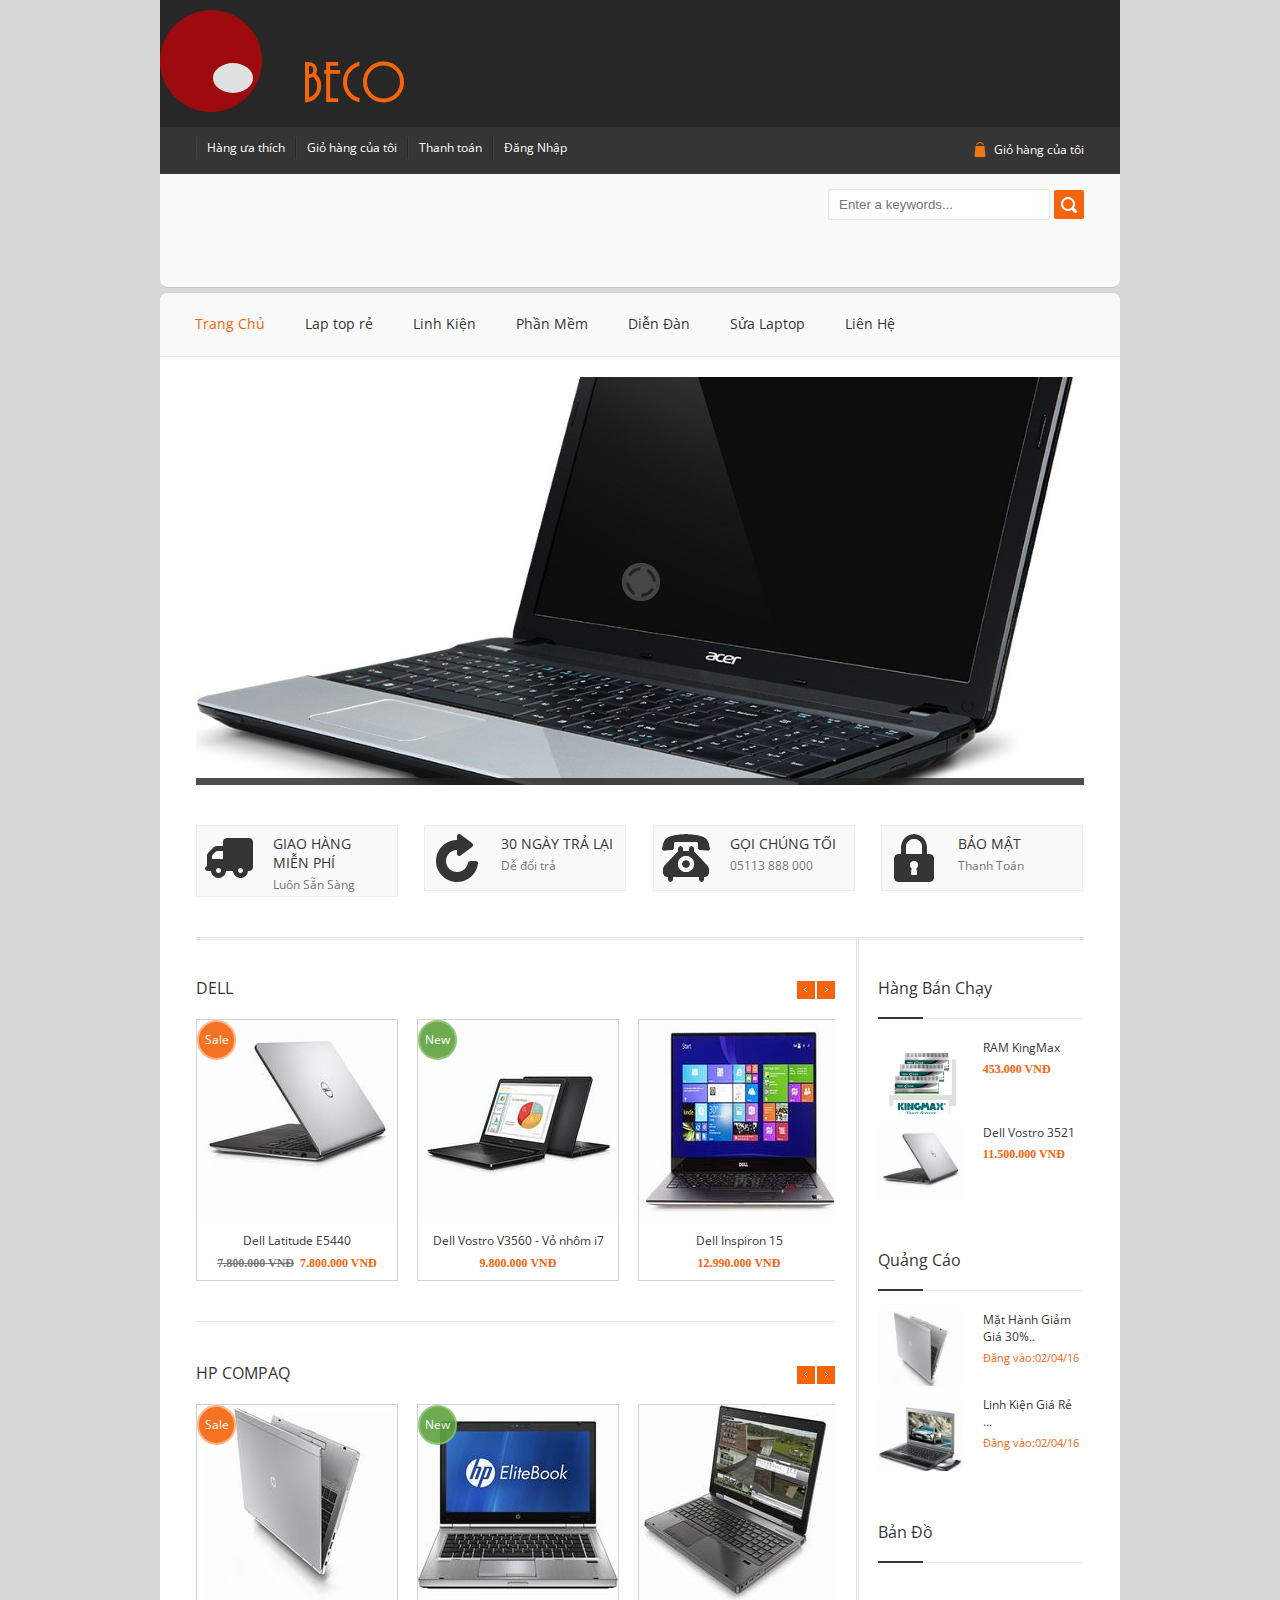
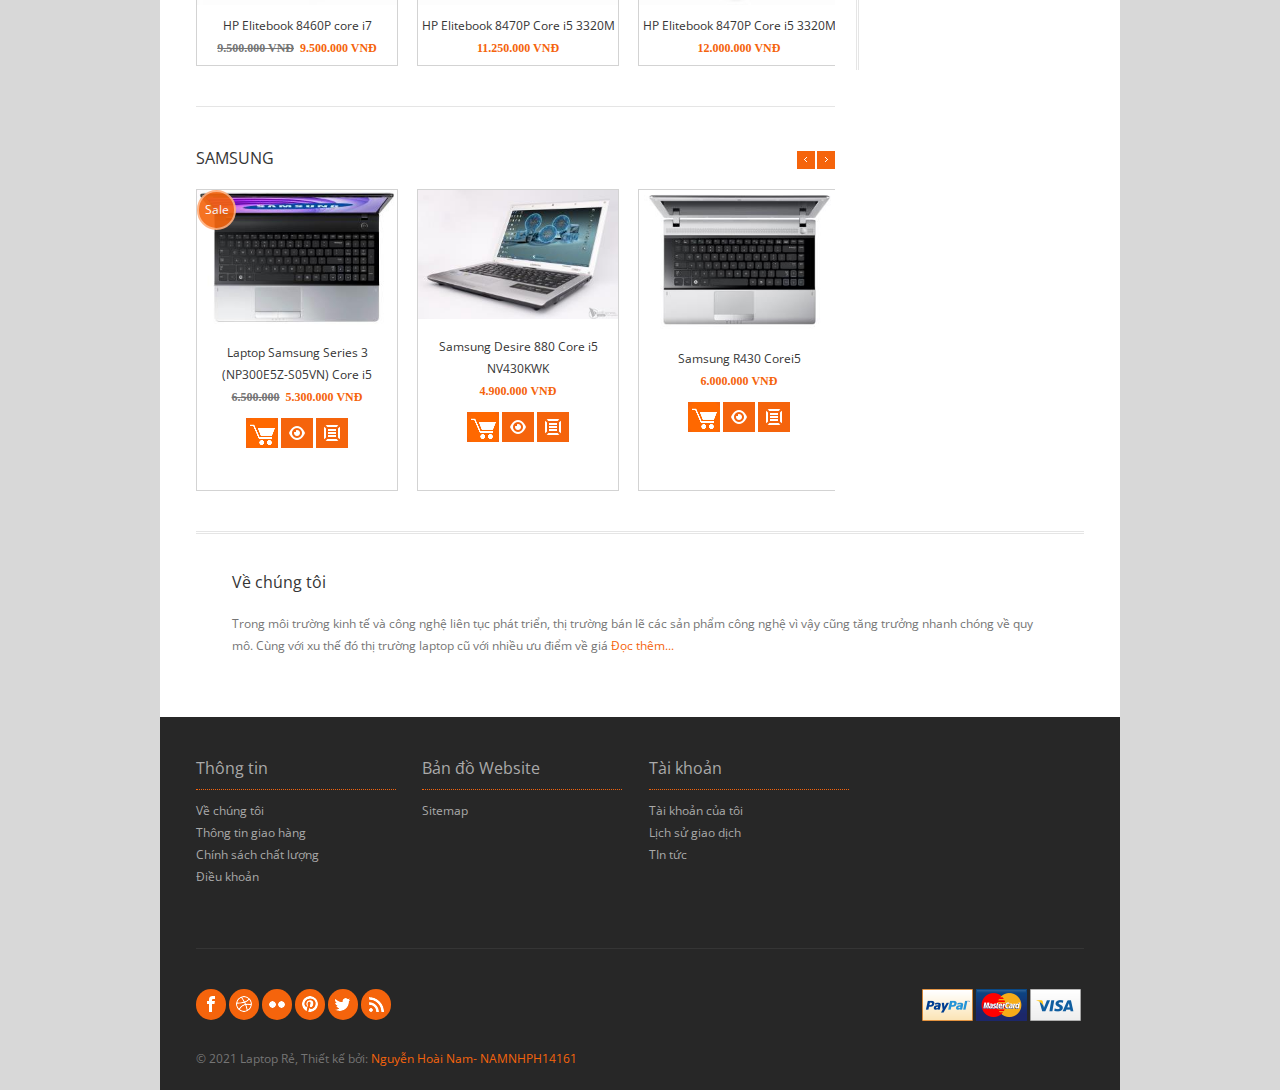
==== commit 1eb892d6: "done" ====
--- a/index.html
+++ b/index.html
@@ -153,13 +153,13 @@
             <nav>
                 <ul id="mega-menu-3" class="mega-menu">
                     <li class="first"><a href="#" class="current">Trang Chủ</a></li>
-                    <li><a href="laptop-re.html">Lap top rẻ</a>
+                    <li><a href="#laptop-re.html">Lap top rẻ</a>
                         <ul>
-                            <li><a href="acerhtml">Laptop cũ đời Mới</a>
+                            <li><a href="#acerhtml">Laptop cũ đời Mới</a>
                                 <ul>
-                                    <li><a href="dell.html">Dell</a></li>
-                                    <li><a href="hp.html">HP</a></li>
-                                    <li><a href="acer.html">Acer</a></li>
+                                    <li><a href="#dell.html">Dell</a></li>
+                                    <li><a href="#hp.html">HP</a></li>
+                                    <li><a href="#acer.html">Acer</a></li>
                                     <li><a href="#">Vaio</a></li>
                                     <li><a href="#">Toshiba</a></li>
                                     <li><a href="#">Samsung</a></li>
@@ -169,17 +169,17 @@
                         </ul>
                     </li>
 
-                    <li><a href="linh-kien.html">Linh Kiện</a>
+                    <li><a href="#linh-kien.html">Linh Kiện</a>
                         <ul>
                             <li><a href="#">Màn Hình</a></li>
-                            <li><a href="linhkien-chuot.html">Chuột</a></li>
+                            <li><a href="#linhkien-chuot.html">Chuột</a></li>
                             <li><a href="#">Bàn Phím</a></li>
                             <li><a href="#">CPU</a></li>
                             <li><a href="#">RAM</a></li>
                             <li><a href="#">Sạc pin</a></li>
                         </ul>
                     </li>
-                    <li><a href="phan-mem.html">Phần Mềm</a>
+                    <li><a href="#phan-mem.html">Phần Mềm</a>
                         <ul>
                             <li>
                                 <ul>
@@ -326,7 +326,7 @@
                                     <article class="da-animate da-slideFromRight" style="display: block;">
                                         <h3>Dell Vostro 3560</h3>
                                         <p>
-                                            <a href="chitiet-sanpham.html" class="link tip" title="Detail"></a>&nbsp;
+                                            <a href="#chitiet-sanpham.html" class="link tip" title="Detail"></a>&nbsp;
                                             <a href="#" class="cart tip" title="Thêm Vào Giỏ"></a>&nbsp;&nbsp;
                                             <a href="images/preview/dell-2.png" rel="prettyPhoto[gallery1]" class="zoom tip" title="Phóng To"></a>
                                         </p>
@@ -338,7 +338,7 @@
                                     <article class="da-animate da-slideFromRight" style="display: block;">
                                         <h3>Dell Latitude E6420</h3>
                                         <p>
-                                            <a href="chitiet-sanpham.html" class="link tip" title="Detail"></a>&nbsp;
+                                            <a href="#chitiet-sanpham.html" class="link tip" title="Detail"></a>&nbsp;
                                             <a href="#" class="cart tip" title="Thêm Vào Giỏ"></a>&nbsp;&nbsp;
                                             <a href="images/preview/dell-3.png" rel="prettyPhoto[gallery1]" class="zoom tip" title="Phóng To"></a>
                                         </p>
@@ -350,7 +350,7 @@
                                     <article class="da-animate da-slideFromRight" style="display: block;">
                                         <h3>Dell Inspiton 3240</h3>
                                         <p>
-                                            <a href="chitiet-sanpham.html" class="link tip" title="Detail"></a>&nbsp;
+                                            <a href="#chitiet-sanpham.html" class="link tip" title="Detail"></a>&nbsp;
                                             <a href="#" class="cart tip" title="Thêm Vào Giỏ"></a>&nbsp;&nbsp;
                                             <a href="images/preview/dell-1.png" rel="prettyPhoto[gallery1]" class="zoom tip" title="Phóng To"></a>
                                         </p>
@@ -408,7 +408,7 @@
                                     <article class="da-animate da-slideFromRight" style="display: block;">
                                         <h3>Dell Vostro 3560</h3>
                                         <p>
-                                            <a href="chitiet-sanpham.html" class="link tip" title="Detail"></a>&nbsp;
+                                            <a href="#chitiet-sanpham.html" class="link tip" title="Detail"></a>&nbsp;
                                             <a href="#" class="cart tip" title="Thêm Vào Giỏ"></a>&nbsp;&nbsp;
                                             <a href="images/preview/hp-1.png" rel="prettyPhoto[gallery1]" class="zoom tip" title="Phóng To"></a>
                                         </p>
@@ -420,7 +420,7 @@
                                     <article class="da-animate da-slideFromRight" style="display: block;">
                                         <h3>Dell Latitude E6420</h3>
                                         <p>
-                                            <a href="chitiet-sanpham.html" class="link tip" title="Detail"></a>&nbsp;
+                                            <a href="#chitiet-sanpham.html" class="link tip" title="Detail"></a>&nbsp;
                                             <a href="#" class="cart tip" title="Thêm Vào Giỏ"></a>&nbsp;&nbsp;
                                             <a href="images/preview/hp-3.png" rel="prettyPhoto[gallery1]" class="zoom tip" title="Phóng To"></a>
                                         </p>
@@ -432,7 +432,7 @@
                                     <article class="da-animate da-slideFromRight" style="display: block;">
                                         <h3>Dell Inspiton 3240</h3>
                                         <p>
-                                            <a href="chitiet-sanpham.html" class="link tip" title="Detail"></a>&nbsp;
+                                            <a href="#chitiet-sanpham.html" class="link tip" title="Detail"></a>&nbsp;
                                             <a href="#" class="cart tip" title="Thêm Vào Giỏ"></a>&nbsp;&nbsp;
                                             <a href="images/preview/hp-3.png" rel="prettyPhoto[gallery1]" class="zoom tip" title="Phóng To"></a>
                                         </p>
@@ -463,7 +463,7 @@
                                     <ul>
                                         <li><a href="#" class="cart tip" title="Thêm Vào Giỏ">Thêm Vào Giỏ</a></li>
                                         <li><a href="images/preview/samsung-2.png" rel="prettyPhoto[gallery1]" class="zoom tip" title="Zoom">Phóng To</a></li>
-                                        <li><a href="http://html5awesome.com/themeforest/shopymart/#.html" class="compare tip" title="Compare">So Sánh</a></li>
+                                        <li><a href="#" class="compare tip" title="Compare">So Sánh</a></li>
                                     </ul>
                                 </li>
                                 <li style="border: solid lightgray 1px;">
@@ -481,7 +481,7 @@
                                     <ul>
                                         <li><a href="#" class="cart tip" title="Thêm Vào Giỏ">Thêm Vào Giỏ</a></li>
                                         <li><a href="images/preview/samsung-1.png" rel="prettyPhoto[gallery1]" class="zoom tip" title="Zoom">Phóng To</a></li>
-                                        <li><a href="http://html5awesome.com/themeforest/shopymart/#.html" class="compare tip" title="Compare">So Sánh</a></li>
+                                        <li><a href="#" class="compare tip" title="Compare">So Sánh</a></li>
                                     </ul>
                                 </li>
                                 <li style="border: solid lightgray 1px;">
@@ -515,12 +515,12 @@
                                         <img src="images/linhkien/ram-1.jpg" alt="">
                                         <article class="da-animate da-slideFromRight" style="display: block;">
                                             <p>
-                                                <a href="linhkien-ram.html" class="link"></a>
+                                                <a href="#linhkien-ram.html" class="link"></a>
                                             </p>
                                         </article>
                                     </div>
                                 </div>
-                                <h3><a href="linhkien-ram.html">RAM KingMax </a></h3>
+                                <h3><a href="#linhkien-ram.html">RAM KingMax </a></h3>
                                 <small>453.000 VNĐ</small>
                             </div>
                             <div class="entry">
@@ -529,12 +529,12 @@
                                         <img src="images/products/dell-1.jpg" alt="">
                                         <article class="da-animate da-slideFromRight" style="display: block;">
                                             <p>
-                                                <a href="chi-tiet-san-pham-Dell3560" class="link"></a>
+                                                <a href="chi-tiet-san-pham-Dell3560.html" class="link"></a>
                                             </p>
                                         </article>
                                     </div>
                                 </div>
-                                <h3><a href="chi-tiet-san-pham-Dell3560">Dell Vostro 3521</a></h3>
+                                <h3><a href="chi-tiet-san-pham-Dell3560.html">Dell Vostro 3521</a></h3>
                                 <small>11.500.000 VNĐ</small>
                             </div>
                         </div>
@@ -552,8 +552,8 @@
                                         </article>
                                     </div>
                                 </div>
-                                <h3><a href="blog.html">Mặt Hành Giảm Giá 30%..</a></h3>
-                                <span><a href="blog.html">Đăng vào:02/04/16</a></span>
+                                <h3><a href="#blog.html">Mặt Hành Giảm Giá 30%..</a></h3>
+                                <span><a href="#blog.html">Đăng vào:02/04/16</a></span>
                             </div>
                             <div class="entry">
                                 <div class="da-thumbs">
@@ -566,8 +566,8 @@
                                         </article>
                                     </div>
                                 </div>
-                                <h3><a href="blog.html">Linh Kiện Giá Rẻ ...</a></h3>
-                                <span><a href="blog.html">Đăng vào:02/04/16</a></span>
+                                <h3><a href="#blog.html">Linh Kiện Giá Rẻ ...</a></h3>
+                                <span><a href="#blog.html">Đăng vào:02/04/16</a></span>
                             </div>
                         </div>
                         <!--end:side-->
@@ -594,7 +594,7 @@
                         <div class='tweet query'></div>
                     </div>
                     <div class="one-third">
-                        <div class="fb-like-box" data-href="http://www.facebook.com/HTML5Awesome" data-width="280" data-show-faces="true" data-stream="false" data-border-color="#e5e5e5" data-header="false"></div>
+                        <div class="fb-like-box" data-href="#" data-width="280" data-show-faces="true" data-stream="false" data-border-color="#e5e5e5" data-header="false"></div>
                     </div>
                 </div>
                 <!--end:container-2-->
